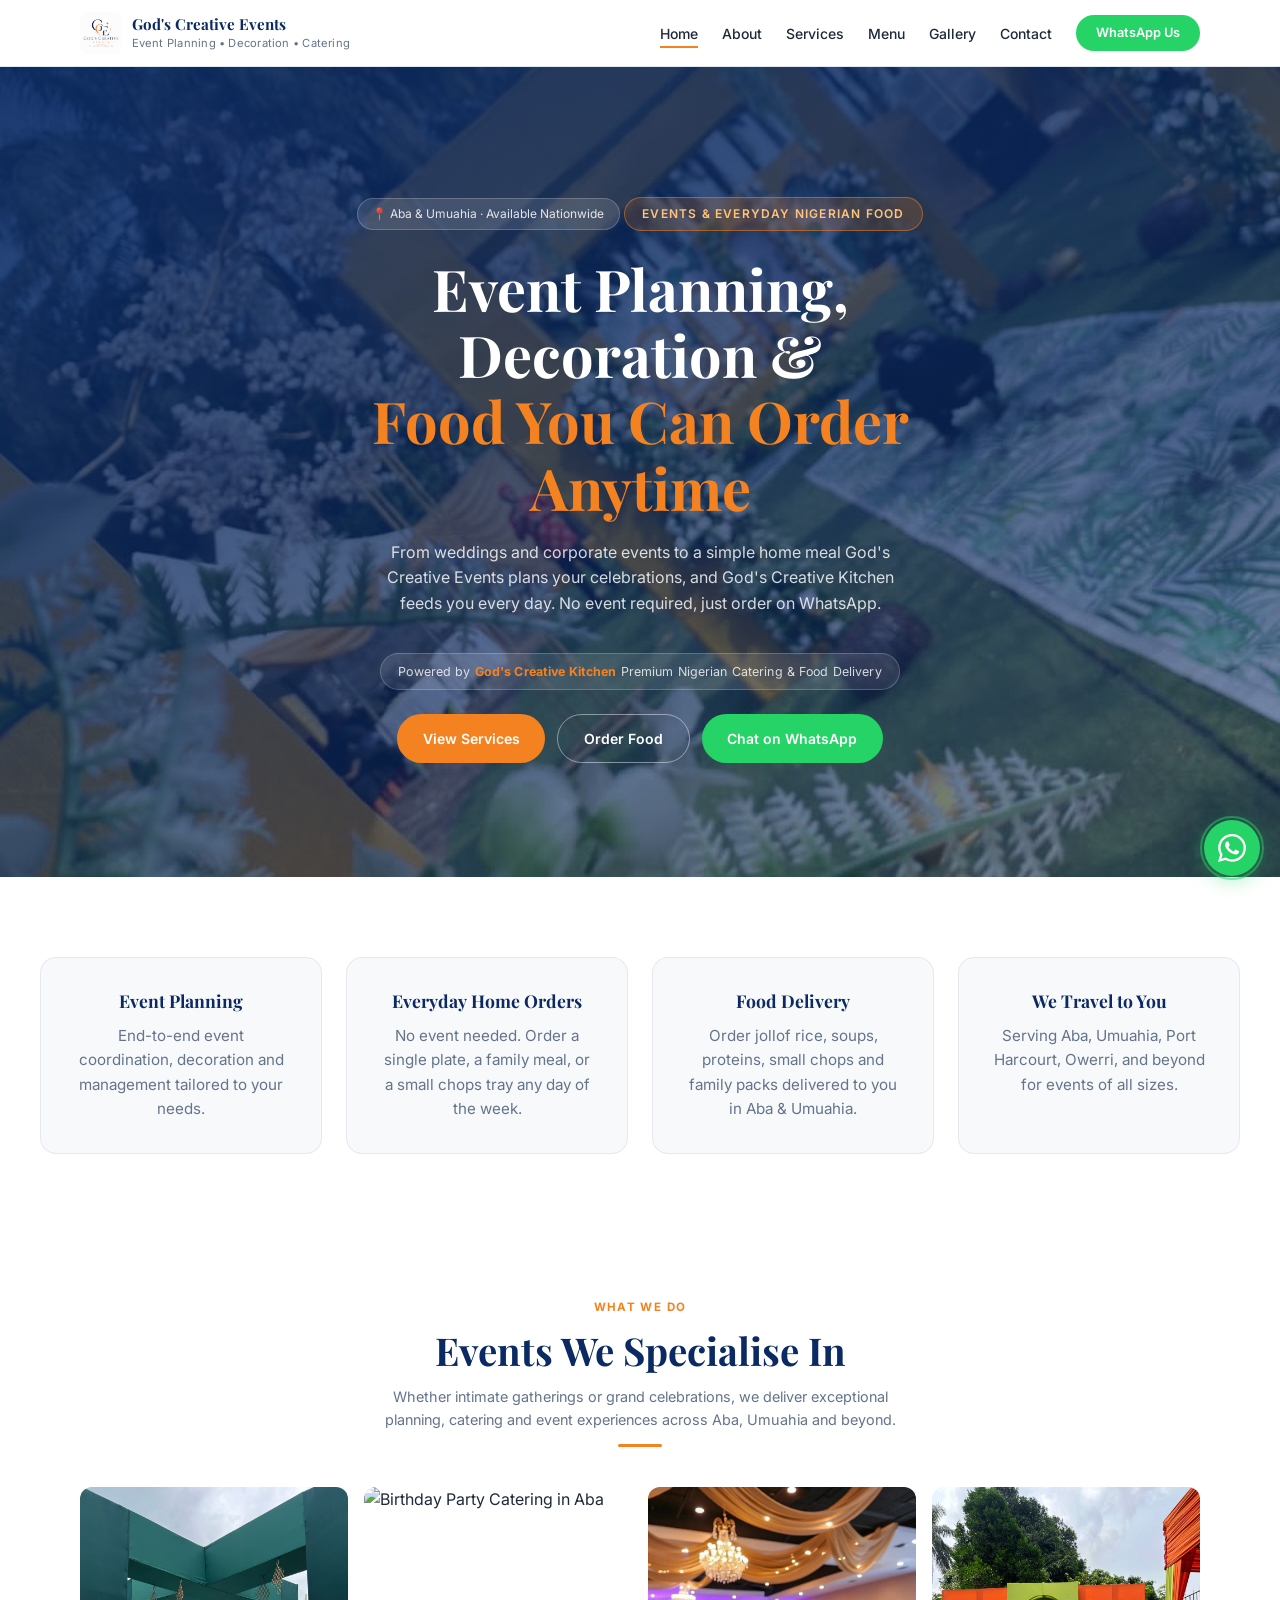
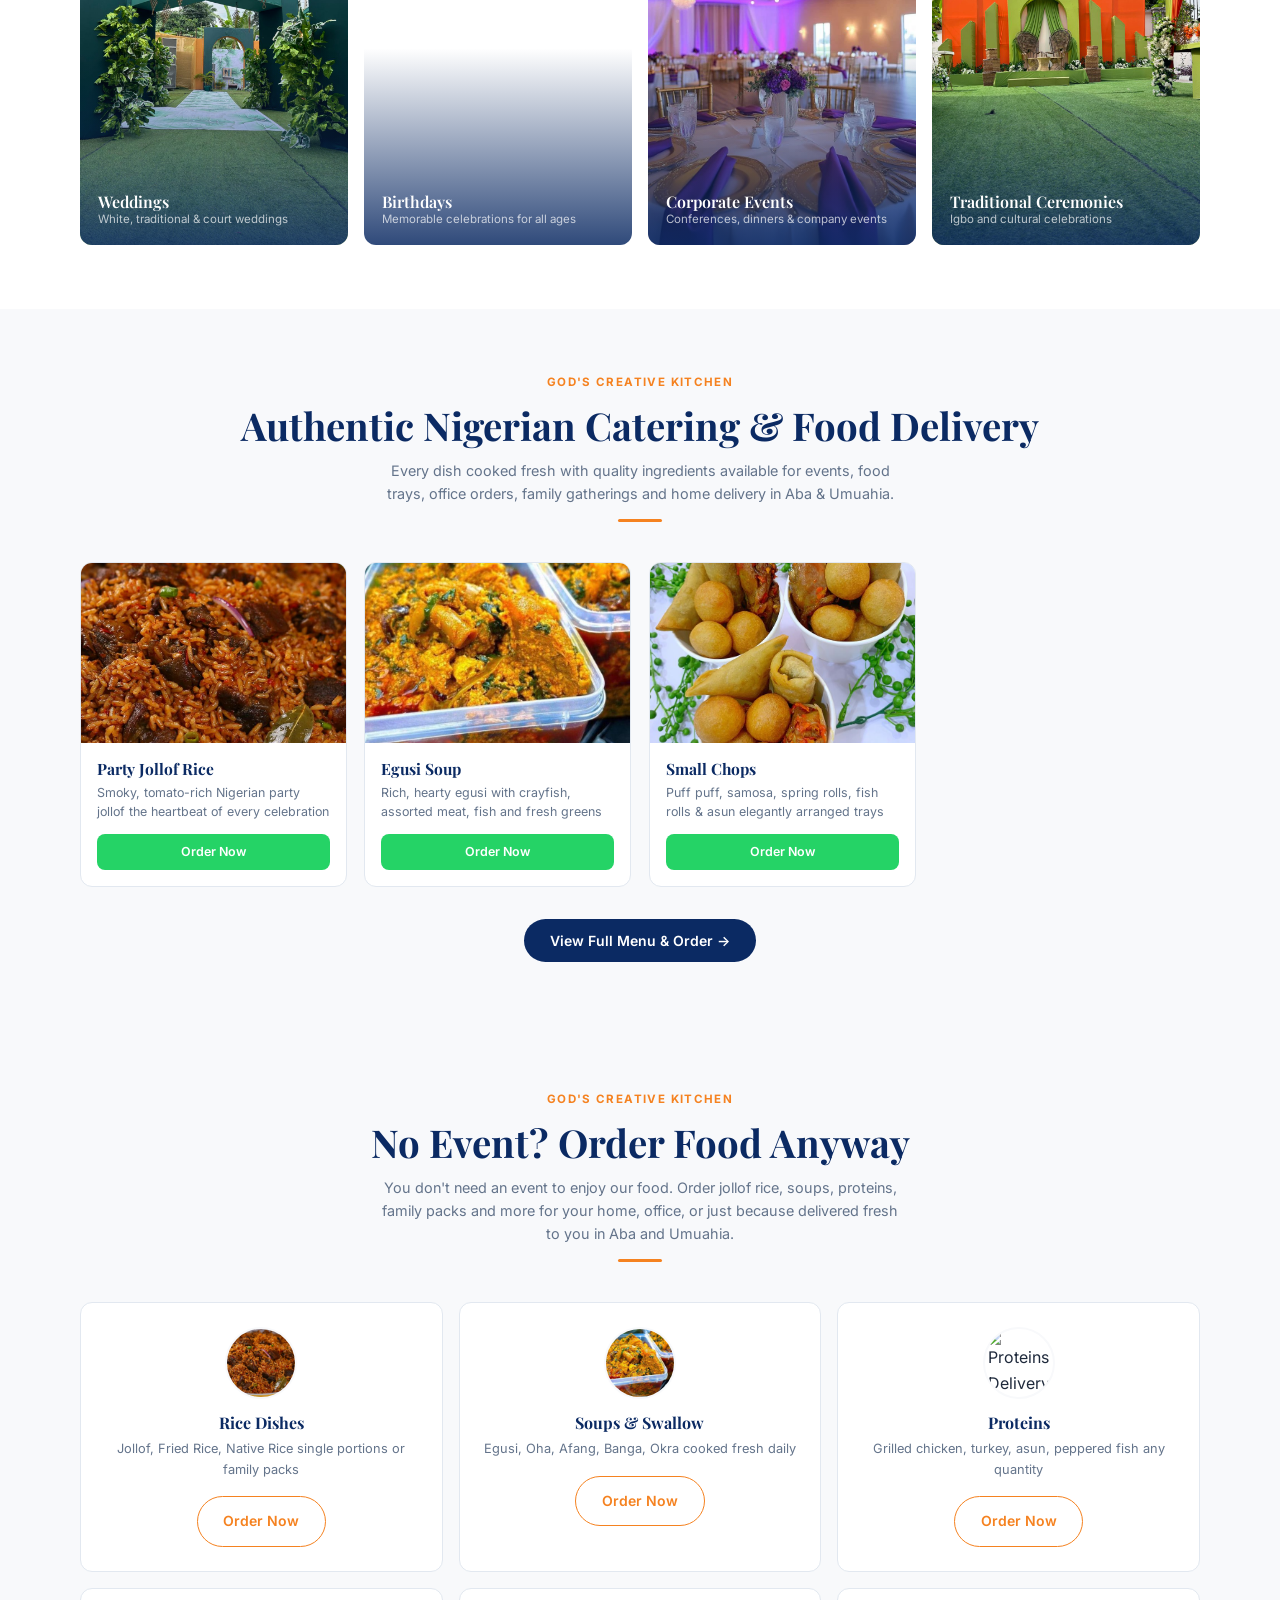
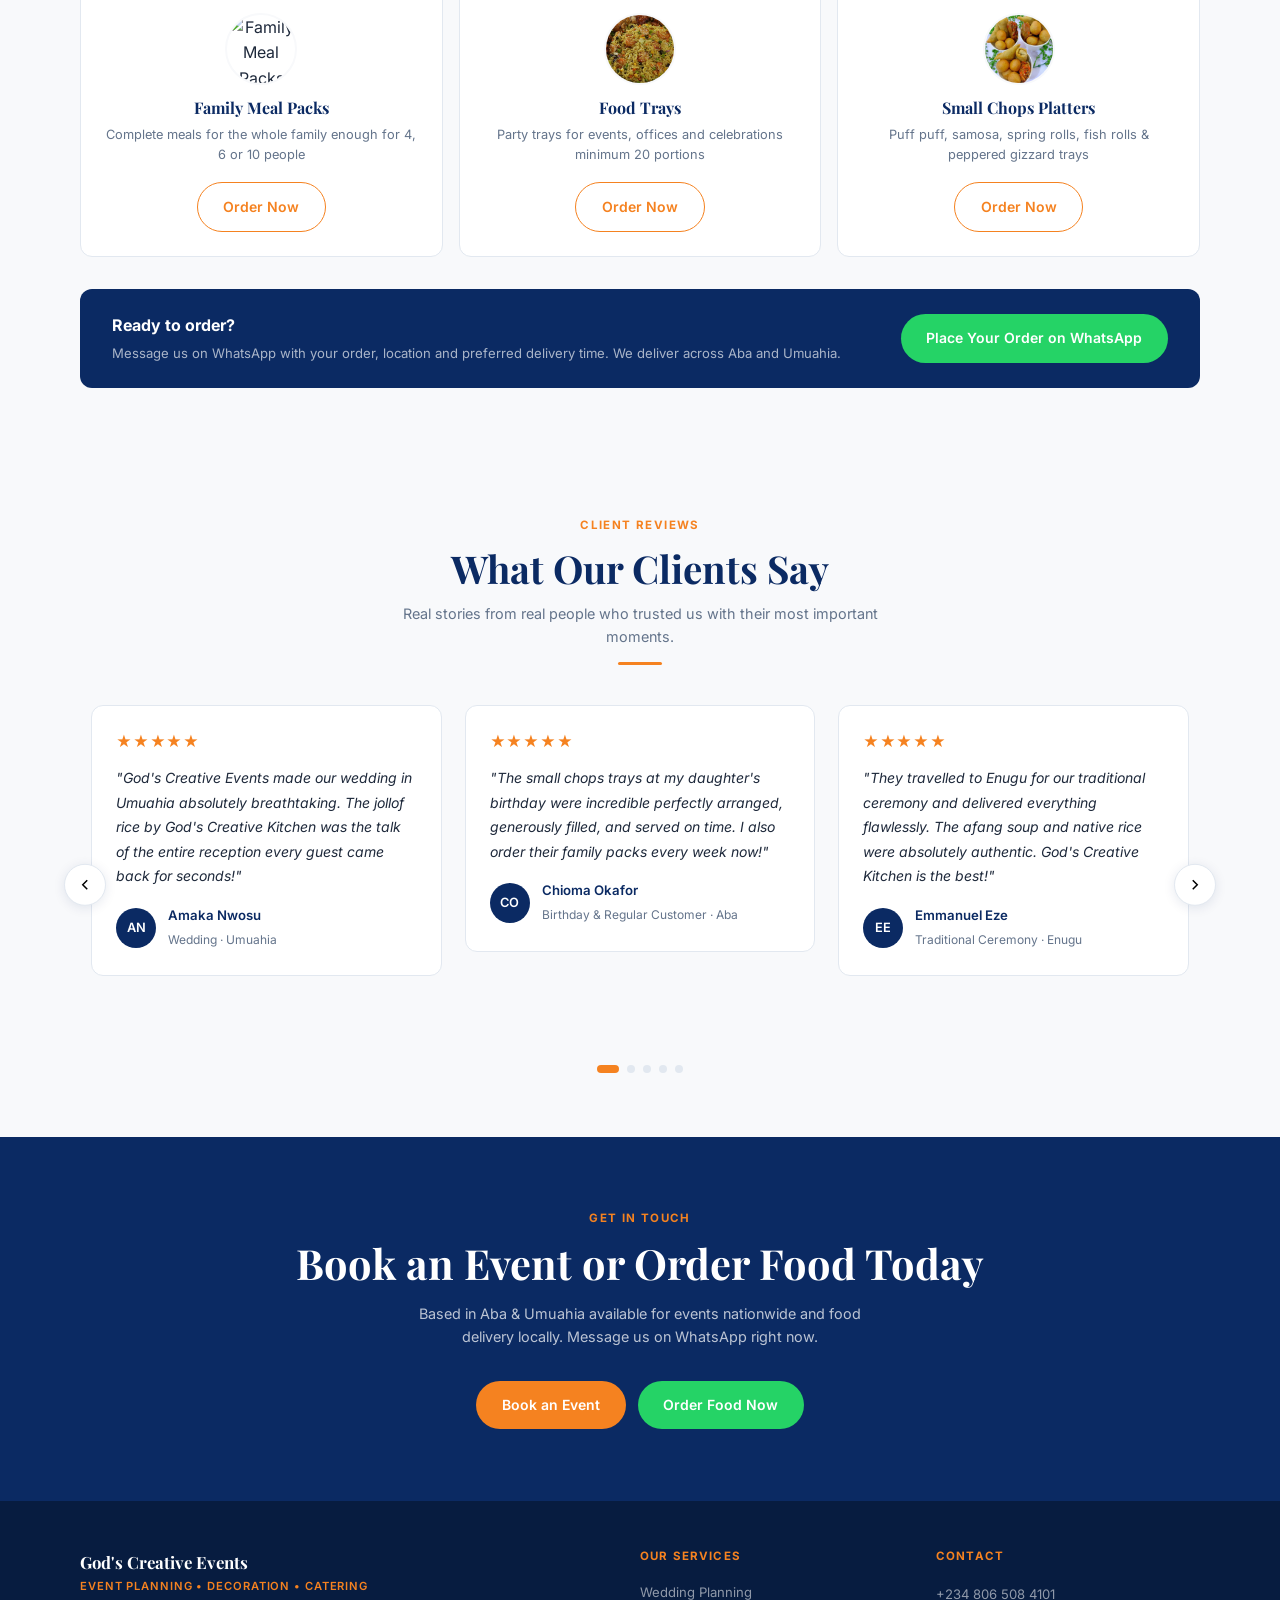
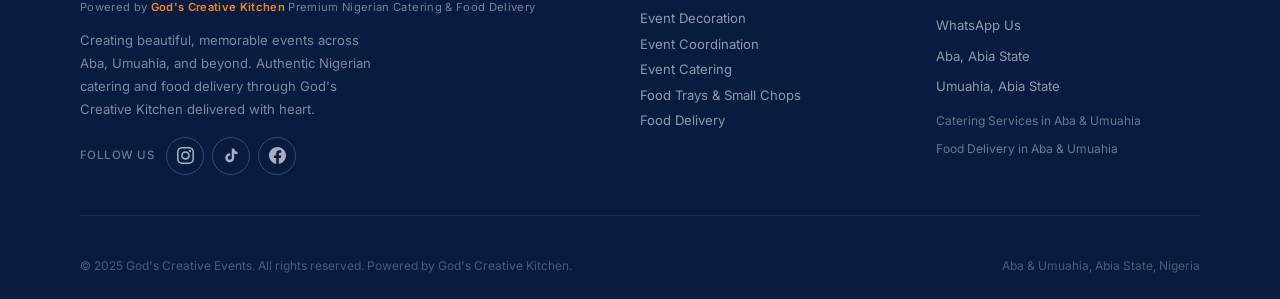
==== index.html @ 446b8188 "update site" ====
<!DOCTYPE html>
<html lang="en">
<head>
<meta charset="UTF-8">
<meta name="viewport" content="width=device-width, initial-scale=1.0">
<title>God's Creative Events – Event Planning, Decoration & Catering in Aba & Umuahia | God's Creative Kitchen</title>
<meta name="description" content="God's Creative Events offers premium event planning, decoration, coordination and catering in Aba and Umuahia. Food delivery, food trays, small chops, corporate catering and Nigerian cuisine powered by God's Creative Kitchen.">
<meta name="keywords" content="Catering Services in Aba, Catering Services in Umuahia, Food Delivery in Aba, Food Delivery in Umuahia, Event Catering, Nigerian Catering, Wedding Catering, Corporate Catering, Food Trays, Small Chops, Online Food Delivery, Event Planning Aba, Event Decoration Umuahia, Cocktail Bar Aba, Cocktail Catering Nigeria">
<link href="https://fonts.googleapis.com/css2?family=Playfair+Display:ital,wght@0,400;0,600;0,700;1,400&family=Inter:wght@300;400;500;600&display=swap" rel="stylesheet">
<link rel="icon" type="image/png" href="images/logo.png">
<link rel="apple-touch-icon" href="images/logo.png">
<link rel="stylesheet" href="style.css">
<link rel="stylesheet" href="style-additions.css">
</head>
<body>

<!-- ====================== NAVBAR ====================== -->
<nav class="nav">
  <div class="nav-inner">
    <div class="nav-logo" onclick="showPage('home')">
      <div class="nav-logo-img">
        <img src="images/logo.png" alt="God's Creative Events Logo">
      </div>
      <div class="nav-logo-text">
        <strong>God's Creative Events</strong>
        <span>Event Planning &bull; Decoration &bull; Catering</span>
      </div>
    </div>
    <div class="nav-links">
      <button onclick="showPage('home')" class="active">Home</button>
      <button onclick="showPage('about')">About</button>
      <button onclick="showPage('services')">Services</button>
      <button onclick="showPage('menu')">Menu</button>
      <button onclick="showPage('gallery')">Gallery</button>
      <button onclick="showPage('contact')">Contact</button>
      <a href="https://wa.me/2348065084101?text=Hello%2C%20I%20would%20like%20to%20enquire%20about%20your%20services." class="btn btn-wa l-wa" target="_blank">WhatsApp Us</a>
    </div>
    <button class="nav-hamburger" onclick="toggleMenu()" aria-label="Menu">
      <svg viewBox="0 0 24 24"><line x1="3" y1="6" x2="21" y2="6"/><line x1="3" y1="12" x2="21" y2="12"/><line x1="3" y1="18" x2="21" y2="18"/></svg>
    </button>
  </div>
</nav>
<div class="nav-mobile" id="mobileNav">
  <button onclick="showPage('home');closeMenu()">Home</button>
  <button onclick="showPage('about');closeMenu()">About Us</button>
  <button onclick="showPage('services');closeMenu()">Services</button>
  <button onclick="showPage('menu');closeMenu()">Menu</button>
  <button onclick="showPage('gallery');closeMenu()">Gallery</button>
  <button onclick="showPage('contact');closeMenu()">Contact</button>
  <a href="https://wa.me/2348065084101?text=Hello%2C%20I%20would%20like%20to%20enquire%20about%20your%20services." class="btn m-wa" target="_blank" onclick="closeMenu()">Chat on WhatsApp</a>
</div>

<!-- ====================== HOME PAGE ====================== -->
<div class="page active" id="page-home">

  <!-- HERO -->
  <section class="hero">
    <div class="hero-bg"></div>
    <div class="hero-overlay"></div>
    <div class="hero-content">
      <div class="location-badge">📍 Aba &amp; Umuahia · Available Nationwide</div>
      <div class="hero-badge">Events &amp; Everyday Nigerian Food</div>
      <h1>Event Planning, Decoration &amp;<br><em>Food You Can Order Anytime</em></h1>
      <p>From weddings and corporate events to a simple home meal  God's Creative Events plans your celebrations, and God's Creative Kitchen feeds you every day. No event required, just order on WhatsApp.</p>
      <div class="powered-badge">Powered by <strong>God's Creative Kitchen</strong>  Premium Nigerian Catering &amp; Food Delivery</div>
      <div class="hero-btns">
        <button class="btn btn-primary" onclick="showPage('services')">View Services</button>
        <button class="btn btn-outline-white" onclick="showPage('menu')">Order Food</button>
        <a href="https://wa.me/2348065084101?text=Hello%2C%20I%27d%20like%20to%20discuss%20an%20upcoming%20event." class="btn btn-wa" target="_blank">Chat on WhatsApp</a>
      </div>
    </div>
  </section>

  <!-- TRUST BAR -->
  <section class="trust">
    <div class="trust-inner">
      <div class="trust-item">
        <h3>Event Planning</h3>
        <p>End-to-end event coordination, decoration and management tailored to your needs.</p>
      </div>
      <div class="trust-item">
        <h3>Everyday Home Orders</h3>
        <p>No event needed. Order a single plate, a family meal, or a small chops tray any day of the week.</p>
      </div>
      <div class="trust-item">
        <h3>Food Delivery</h3>
        <p>Order jollof rice, soups, proteins, small chops and family packs delivered to you in Aba &amp; Umuahia.</p>
      </div>
      <div class="trust-item">
        <h3>We Travel to You</h3>
        <p>Serving Aba, Umuahia, Port Harcourt, Owerri, and beyond for events of all sizes.</p>
      </div>
    </div>
  </section>

  <!-- EVENTS WE DO -->
  <section class="section">
    <div class="section-inner">
      <div class="section-header">
        <span class="eyebrow">What We Do</span>
        <h2>Events We Specialise In</h2>
        <p>Whether intimate gatherings or grand celebrations, we deliver exceptional planning, catering and event experiences across Aba, Umuahia and beyond.</p>
        <div class="ornament"></div>
      </div>
      <div class="events-grid">
        <div class="event-card">
          <div class="ev-img"><img src="images/events/wedding.jpg" alt="Wedding Catering and Planning in Aba Umuahia" loading="lazy"></div>
          <div class="ev-overlay"><div class="ev-label">Weddings<span class="ev-sub">White, traditional &amp; court weddings</span></div></div>
        </div>
        <div class="event-card">
          <div class="ev-img"><img src="images/events/birthday.jpg" alt="Birthday Party Catering in Aba" loading="lazy"></div>
          <div class="ev-overlay"><div class="ev-label">Birthdays<span class="ev-sub">Memorable celebrations for all ages</span></div></div>
        </div>
        <div class="event-card">
          <div class="ev-img"><img src="images/events/corporate.jpg" alt="Corporate Catering in Umuahia" loading="lazy"></div>
          <div class="ev-overlay"><div class="ev-label">Corporate Events<span class="ev-sub">Conferences, dinners &amp; company events</span></div></div>
        </div>
        <div class="event-card">
          <div class="ev-img"><img src="images/events/traditional.jpg" alt="Traditional Ceremony Catering Igbo" loading="lazy"></div>
          <div class="ev-overlay"><div class="ev-label">Traditional Ceremonies<span class="ev-sub">Igbo and cultural celebrations</span></div></div>
        </div>
      </div>
    </div>
  </section>

  <!-- FOOD PREVIEW -->
  <section class="section section-alt">
    <div class="section-inner">
      <div class="section-header">
        <span class="eyebrow">God's Creative Kitchen</span>
        <h2>Authentic Nigerian Catering &amp; Food Delivery</h2>
        <p>Every dish cooked fresh with quality ingredients  available for events, food trays, office orders, family gatherings and home delivery in Aba &amp; Umuahia.</p>
        <div class="ornament"></div>
      </div>
      <div class="food-grid">
        <div class="food-card">
          <div class="food-img"><img src="images/menu/jollof-rice.jpg" alt="Jollof Rice Delivery Aba Umuahia"></div>
          <div class="food-body">
            <h4>Party Jollof Rice</h4>
            <p>Smoky, tomato-rich Nigerian party jollof  the heartbeat of every celebration</p>
            <a href="https://wa.me/2348065084101?text=Hello%2C%20I%20would%20like%20to%20order%20Jollof%20Rice." class="btn btn-wa" target="_blank">Order Now</a>
          </div>
        </div>
        <div class="food-card">
          <div class="food-img"><img src="images/menu/egusi-soup.jpg" alt="Egusi Soup Nigerian Catering"></div>
          <div class="food-body">
            <h4>Egusi Soup</h4>
            <p>Rich, hearty egusi with crayfish, assorted meat, fish and fresh greens</p>
            <a href="https://wa.me/2348065084101?text=Hello%2C%20I%20would%20like%20to%20order%20Egusi%20Soup." class="btn btn-wa" target="_blank">Order Now</a>
          </div>
        </div>
        <div class="food-card">
          <div class="food-img"><img src="images/menu/small-chops.jpg" alt="Small Chops Delivery Aba"></div>
          <div class="food-body">
            <h4>Small Chops</h4>
            <p>Puff puff, samosa, spring rolls, fish rolls &amp; asun  elegantly arranged trays</p>
            <a href="https://wa.me/2348065084101?text=Hello%2C%20I%20would%20like%20to%20order%20Small%20Chops." class="btn btn-wa" target="_blank">Order Now</a>
          </div>
        </div>
      </div>
      <div class="text-center mt-2">
        <button class="btn btn-navy" onclick="showPage('menu')">View Full Menu &amp; Order →</button>
      </div>
    </div>
  </section>

  <!-- ORDER FOR DELIVERY SECTION -->
  <section class="section section-alt">
    <div class="section-inner">
      <div class="section-header">
        <span class="eyebrow">God's Creative Kitchen</span>
        <h2>No Event? Order Food Anyway</h2>
        <p>You don't need an event to enjoy our food. Order jollof rice, soups, proteins, family packs and more for your home, office, or just because  delivered fresh to you in Aba and Umuahia.</p>
        <div class="ornament"></div>
      </div>
      <div class="delivery-grid">
        <div class="delivery-card">
          <div class="delivery-img"><img src="images/menu/jollof-rice.jpg" alt="Rice Dishes Delivery"></div>
          <h4>Rice Dishes</h4>
          <p>Jollof, Fried Rice, Native Rice  single portions or family packs</p>
          <a href="https://wa.me/2348065084101?text=Hello%2C%20I%20would%20like%20to%20order%20Rice%20for%20delivery." class="btn btn-orange-outline" target="_blank">Order Now</a>
        </div>
        <div class="delivery-card">
          <div class="delivery-img"><img src="images/menu/egusi-soup.jpg" alt="Soups and Swallow Delivery"></div>
          <h4>Soups &amp; Swallow</h4>
          <p>Egusi, Oha, Afang, Banga, Okra  cooked fresh daily</p>
          <a href="https://wa.me/2348065084101?text=Hello%2C%20I%20would%20like%20to%20order%20Soup%20for%20delivery." class="btn btn-orange-outline" target="_blank">Order Now</a>
        </div>
        <div class="delivery-card">
          <div class="delivery-img"><img src="images/menu/chicken.jpg" alt="Proteins Delivery"></div>
          <h4>Proteins</h4>
          <p>Grilled chicken, turkey, asun, peppered fish  any quantity</p>
          <a href="https://wa.me/2348065084101?text=Hello%2C%20I%20would%20like%20to%20order%20Proteins%20for%20delivery." class="btn btn-orange-outline" target="_blank">Order Now</a>
        </div>
        <div class="delivery-card">
          <div class="delivery-img"><img src="images/menu/white-rice-stew.jpg" alt="Family Meal Packs Delivery"></div>
          <h4>Family Meal Packs</h4>
          <p>Complete meals for the whole family  enough for 4, 6 or 10 people</p>
          <a href="https://wa.me/2348065084101?text=Hello%2C%20I%20would%20like%20to%20order%20a%20Family%20Meal%20Pack." class="btn btn-orange-outline" target="_blank">Order Now</a>
        </div>
        <div class="delivery-card">
          <div class="delivery-img"><img src="images/menu/fried-rice.jpg" alt="Food Trays Delivery"></div>
          <h4>Food Trays</h4>
          <p>Party trays for events, offices and celebrations  minimum 20 portions</p>
          <a href="https://wa.me/2348065084101?text=Hello%2C%20I%20would%20like%20to%20order%20Food%20Trays." class="btn btn-orange-outline" target="_blank">Order Now</a>
        </div>
        <div class="delivery-card">
          <div class="delivery-img"><img src="images/menu/small-chops.jpg" alt="Small Chops Platters Delivery"></div>
          <h4>Small Chops Platters</h4>
          <p>Puff puff, samosa, spring rolls, fish rolls &amp; peppered gizzard trays</p>
          <a href="https://wa.me/2348065084101?text=Hello%2C%20I%20would%20like%20to%20order%20Small%20Chops." class="btn btn-orange-outline" target="_blank">Order Now</a>
        </div>
      </div>
      <div class="delivery-cta-box">
        <div>
          <strong>Ready to order?</strong>
          <p>Message us on WhatsApp with your order, location and preferred delivery time. We deliver across Aba and Umuahia.</p>
        </div>
        <a href="https://wa.me/2348065084101?text=Hello%20God%27s%20Creative%20Kitchen%21%20I%20would%20like%20to%20place%20a%20food%20order." class="btn btn-wa" target="_blank">Place Your Order on WhatsApp</a>
      </div>
    </div>
  </section>

  <!-- TESTIMONIALS CAROUSEL (HOME) -->
  <section class="section section-alt">
    <div class="section-inner">
      <div class="section-header">
        <span class="eyebrow">Client Reviews</span>
        <h2>What Our Clients Say</h2>
        <p>Real stories from real people who trusted us with their most important moments.</p>
        <div class="ornament"></div>
      </div>

      <div class="reviews-carousel-outer">
        <button class="carousel-btn carousel-prev" onclick="carouselMove(-1)" aria-label="Previous review">
          <svg viewBox="0 0 24 24"><polyline points="15 18 9 12 15 6"/></svg>
        </button>
        <button class="carousel-btn carousel-next" onclick="carouselMove(1)" aria-label="Next review">
          <svg viewBox="0 0 24 24"><polyline points="9 18 15 12 9 6"/></svg>
        </button>
        <div class="reviews-carousel-wrapper">
          <div class="reviews-track" id="reviewsTrack">

            <div class="review-slide">
              <div class="testi-card">
                <div class="testi-stars">★★★★★</div>
                <blockquote>"God's Creative Events made our wedding in Umuahia absolutely breathtaking. The jollof rice by God's Creative Kitchen was the talk of the entire reception  every guest came back for seconds!"</blockquote>
                <div class="testi-author">
                  <div class="testi-avatar">AN</div>
                  <div class="testi-info"><strong>Amaka Nwosu</strong><span>Wedding · Umuahia</span></div>
                </div>
              </div>
            </div>

            <div class="review-slide">
              <div class="testi-card">
                <div class="testi-stars">★★★★★</div>
                <blockquote>"The small chops trays at my daughter's birthday were incredible  perfectly arranged, generously filled, and served on time. I also order their family packs every week now!"</blockquote>
                <div class="testi-author">
                  <div class="testi-avatar">CO</div>
                  <div class="testi-info"><strong>Chioma Okafor</strong><span>Birthday &amp; Regular Customer · Aba</span></div>
                </div>
              </div>
            </div>

            <div class="review-slide">
              <div class="testi-card">
                <div class="testi-stars">★★★★★</div>
                <blockquote>"They travelled to Enugu for our traditional ceremony and delivered everything flawlessly. The afang soup and native rice were absolutely authentic. God's Creative Kitchen is the best!"</blockquote>
                <div class="testi-author">
                  <div class="testi-avatar">EE</div>
                  <div class="testi-info"><strong>Emmanuel Eze</strong><span>Traditional Ceremony · Enugu</span></div>
                </div>
              </div>
            </div>

            <div class="review-slide">
              <div class="testi-card">
                <div class="testi-stars">★★★★★</div>
                <blockquote>"We hired them for our company's annual dinner in Aba and everything was seamless. The food catering was professional from start to finish and every guest was thoroughly impressed with the service."</blockquote>
                <div class="testi-author">
                  <div class="testi-avatar">OA</div>
                  <div class="testi-info"><strong>Obiageli Ananwu</strong><span>Corporate Event · Aba</span></div>
                </div>
              </div>
            </div>

            <div class="review-slide">
              <div class="testi-card">
                <div class="testi-stars">★★★★★</div>
                <blockquote>"I've been ordering family meal packs from God's Creative Kitchen every Friday for over six months. The egusi soup and fried rice are consistently delicious  just like home cooking. Delivery is always prompt too!"</blockquote>
                <div class="testi-author">
                  <div class="testi-avatar">NK</div>
                  <div class="testi-info"><strong>Nkechi Kalu</strong><span>Regular Customer · Umuahia</span></div>
                </div>
              </div>
            </div>

            <div class="review-slide">
              <div class="testi-card">
                <div class="testi-stars">★★★★★</div>
                <blockquote>"The decoration for my son's naming ceremony was beyond what I imagined. Every detail was carefully thought through  the colour scheme, the centrepieces, the welcome area. Our guests were genuinely impressed!"</blockquote>
                <div class="testi-author">
                  <div class="testi-avatar">FM</div>
                  <div class="testi-info"><strong>Funmi Madueke</strong><span>Naming Ceremony · Aba</span></div>
                </div>
              </div>
            </div>

            <div class="review-slide">
              <div class="testi-card">
                <div class="testi-stars">★★★★★</div>
                <blockquote>"Booked them for our office conference lunch in Umuahia and everyone loved the food. The service was professional, quantities were generous, and they cleaned up beautifully after. Will definitely use again!"</blockquote>
                <div class="testi-author">
                  <div class="testi-avatar">CI</div>
                  <div class="testi-info"><strong>Chukwuemeka Iroha</strong><span>Corporate Lunch · Umuahia</span></div>
                </div>
              </div>
            </div>

          </div><!-- /reviews-track -->
        </div>
        <div class="carousel-dots" id="carouselDots"></div>
      </div>

    </div>
  </section>

  <!-- HOME CTA -->
  <section class="cta-section">
    <span class="eyebrow">Get In Touch</span>
    <h2>Book an Event or Order Food Today</h2>
    <p>Based in Aba &amp; Umuahia  available for events nationwide and food delivery locally. Message us on WhatsApp right now.</p>
    <div style="display:flex;flex-wrap:wrap;gap:.75rem;justify-content:center">
      <a href="https://wa.me/2348065084101?text=Hello%2C%20I%20would%20like%20to%20plan%20an%20event." class="btn btn-primary" target="_blank">Book an Event</a>
      <a href="https://wa.me/2348065084101?text=Hello%20God%27s%20Creative%20Kitchen%21%20I%20would%20like%20to%20order%20food." class="btn btn-wa" target="_blank">Order Food Now</a>
    </div>
  </section>

</div><!-- /page-home -->

<!-- ====================== ABOUT PAGE ====================== -->
<div class="page" id="page-about">
  <div class="page-hero">
    <span class="eyebrow" style="color:var(--orange)">Our Story</span>
    <h1>About God's Creative Events</h1>
    <p>Passionate event planners, decorators and caterers from the heart of  Nigeria  dedicated to turning your vision into beautiful reality.</p>
    <div class="ornament"></div>
  </div>
  <section class="section section-alt">
    <div class="section-inner">
      <div class="stat-grid">
        <div class="stat-box"><strong>500+</strong><span>Events Delivered</span></div>
        <div class="stat-box"><strong>8+</strong><span>Years Experience</span></div>
        <div class="stat-box"><strong>2</strong><span>Branches (Aba &amp; Umuahia)</span></div>
        <div class="stat-box"><strong>100%</strong><span>Client Satisfaction</span></div>
      </div>
    </div>
  </section>
  <section class="section">
    <div class="section-inner">
      <div class="section-header">
        <span class="eyebrow">Who We Are</span>
        <h2>Our Story</h2>
        <div class="ornament"></div>
      </div>
      <p style="color:var(--text-muted);font-size:.925rem;line-height:1.9;max-width:680px;margin:0 auto 2rem;text-align:center">God's Creative Events was born from a deep passion for creating beautiful, meaningful experiences rooted in Nigerian culture.
         Based across Aba and Umuahia in Abia State, we have grown into one of Southeast Nigeria's most trusted event planning, decoration and catering companies. We have had the honour of serving weddings, traditional Igbo ceremonies, corporate functions, and birthday celebrations  bringing the same dedication, creativity, and warmth to every single event. And when our clients need us further afield, we travel  because no event is too far when excellence is the standard.</p>
      <div class="mv-grid">
        <div class="mv-card mission">
          <h3>Our Mission</h3>
          <p>To deliver exceptional event planning, decoration and catering rooted in authentic Nigerian culture  combining professional excellence with warm, personal service that makes every event uniquely memorable for our clients and their guests.</p>
        </div>
        <div class="mv-card vision">
          <h3>Our Vision</h3>
          <p>To be the most trusted event planning and catering company in  Nigeria  known for authenticity, creativity, reliability, and the ability to bring any vision to life with elegance and grace.</p>
        </div>
      </div>
    </div>
  </section>

  <!-- GOD'S CREATIVE KITCHEN DIVISION SECTION -->
  <section class="section section-alt">
    <div class="section-inner">
      <div class="section-header">
        <span class="eyebrow">Our Food Division</span>
        <h2>God's Creative Kitchen</h2>
        <p>Our official catering, food service and delivery division  feeding everyday homes and powering events across Aba and Umuahia.</p>
        <div class="ornament"></div>
      </div>
      <div class="kitchen-intro">
        <p>God's Creative Kitchen is the catering and food delivery arm of God's Creative Events. While our events team handles planning, decoration and coordination, God's Creative Kitchen focuses entirely on delivering exceptional Nigerian food  whether you're feeding 500 guests at a wedding or ordering a family meal pack for dinner tonight.</p>
      </div>
      <div class="why-grid" style="margin-top:1.75rem">
        <div class="why-card"><div class="why-num">1</div><div><h4>Event Catering</h4><p>Full catering services for weddings, birthdays, corporate events and traditional ceremonies in Aba, Umuahia and beyond.</p></div></div>
        <div class="why-card"><div class="why-num">2</div><div><h4>Food Trays &amp; Party Packs</h4><p>Beautifully packaged food trays for events of any size  rice, soups, proteins and small chops.</p></div></div>
        <div class="why-card"><div class="why-num">3</div><div><h4>Corporate Catering</h4><p>Office lunches, conference catering, executive buffets and corporate dinner services across Aba and Umuahia.</p></div></div>
        <div class="why-card"><div class="why-num">4</div><div><h4>Small Chops</h4><p>Puff puff, samosa, spring rolls, fish rolls and peppered gizzard  elegantly plattered for any occasion.</p></div></div>
        <div class="why-card"><div class="why-num">5</div><div><h4>Family Meal Packages</h4><p>Complete meals for families  portions for 4, 6 or 10 people, freshly cooked and ready to enjoy.</p></div></div>
        <div class="why-card"><div class="why-num">6</div><div><h4>Online Food Delivery</h4><p>Order jollof rice, soups, proteins and more via WhatsApp and receive delivery right to your door in Aba and Umuahia.</p></div></div>
      </div>
      <div class="text-center mt-2">
        <a href="https://wa.me/2348065084101?text=Hello%20God%27s%20Creative%20Kitchen%21%20I%20would%20like%20to%20place%20a%20food%20order." class="btn btn-wa" target="_blank">Order from God's Creative Kitchen</a>
      </div>
    </div>
  </section>

  <section class="section">
    <div class="section-inner">
      <div class="section-header">
        <span class="eyebrow">Why Choose Us</span>
        <h2>What Makes Us Different</h2>
        <div class="ornament"></div>
      </div>
      <div class="why-grid">
        <div class="why-card"><div class="why-num">1</div><div><h4>We Listen First</h4><p>Every event and every order starts with understanding exactly what you need.</p></div></div>
        <div class="why-card"><div class="why-num">2</div><div><h4>Authentic Nigerian Cuisine</h4><p>We cook the real thing  fresh ingredients, authentic recipes, right quantity every time.</p></div></div>
        <div class="why-card"><div class="why-num">3</div><div><h4>We Travel to You</h4><p>Based in Aba and Umuahia, serving events across Southeast Nigeria and beyond.</p></div></div>
        <div class="why-card"><div class="why-num">4</div><div><h4>Creative Decoration</h4><p>Our styling team transforms any venue into a stunning visual experience with bespoke décor.</p></div></div>
        <div class="why-card"><div class="why-num">5</div><div><h4>Always On Time</h4><p>Setup, food service, and cleanup always happen exactly when promised.</p></div></div>
        <div class="why-card"><div class="why-num">6</div><div><h4>Transparent Pricing</h4><p>No hidden charges. All costs discussed and agreed before we begin — no surprises.</p></div></div>
      </div>
    </div>
  </section>
  <section class="cta-section">
    <span class="eyebrow">Let's Connect</span>
    <h2>Ready to Plan or Order?</h2>
    <p>Reach out today on WhatsApp — whether you're planning an event or ordering food, we're ready to help.</p>
    <div style="display:flex;flex-wrap:wrap;gap:.75rem;justify-content:center">
      <a href="https://wa.me/2348065084101?text=Hello%2C%20I%27d%20like%20to%20plan%20an%20event." class="btn btn-primary" target="_blank">Book an Event</a>
      <a href="https://wa.me/2348065084101?text=Hello%20God%27s%20Creative%20Kitchen%21%20I%20want%20to%20order%20food." class="btn btn-wa" target="_blank">Order Food Now</a>
    </div>
  </section>
</div>

<!-- ====================== SERVICES PAGE ====================== -->
<div class="page" id="page-services">
  <div class="page-hero">
    <span class="eyebrow" style="color:var(--orange)">What We Offer</span>
    <h1>Our Services</h1>
    <p>Premium event planning &amp; decoration by God's Creative Events. Authentic Nigerian catering &amp; food delivery by God's Creative Kitchen.</p>
    <div class="ornament"></div>
  </div>

  <section class="section">
    <div class="section-inner">

      <!-- GOD'S CREATIVE EVENTS DIVISION -->
      <div class="division-header">
        <div class="division-label events-label">God's Creative Events</div>
        <h2>Event Planning &amp; Decoration</h2>
        <p>Professional planning, styling and coordination for every type of event in Aba, Umuahia and across Nigeria.</p>
      </div>
      <div class="svc-page-grid" style="margin-bottom:3rem">

        <div class="svc-page-card">
          <div class="svc-page-img"><img src="images/events/wedding.jpg" alt="Wedding Planning and Catering Aba Umuahia"></div>
          <div class="svc-page-top"><h3>Wedding Planning</h3><p>Full wedding management  from venue sourcing to final goodbye</p></div>
          <div class="svc-page-body">
            <ul class="feat-list">
              <li>Venue sourcing &amp; coordination</li>
              <li>Ceremony &amp; reception planning</li>
              <li>Bridal table &amp; hall décor</li>
              <li>Guest logistics &amp; coordination</li>
              <li>Full wedding catering by God's Creative Kitchen</li>
              <li>Wedding cake sourcing</li>
            </ul>
            <a href="https://wa.me/2348065084101?text=Hello%2C%20I%27d%20like%20to%20enquire%20about%20wedding%20planning." class="btn btn-wa" target="_blank" style="width:100%">Enquire on WhatsApp</a>
          </div>
        </div>

        <div class="svc-page-card">
          <div class="svc-page-img"><img src="images/events/birthday.jpg" alt="Birthday Party Planning and Decoration Aba"></div>
          <div class="svc-page-top"><h3>Event Decoration &amp; Styling</h3><p>Transforming venues into stunning visual experiences</p></div>
          <div class="svc-page-body">
            <ul class="feat-list">
              <li>Floral arrangements</li>
              <li>Chair, table &amp; linen styling</li>
              <li>Backdrop &amp; photo wall design</li>
              <li>Balloon sculpture &amp; art</li>
              <li>Centrepiece &amp; table design</li>
              <li>Lighting &amp; ambiance setup</li>
            </ul>
            <a href="https://wa.me/2348065084101?text=Hello%2C%20I%20need%20event%20decoration%20services." class="btn btn-wa" target="_blank" style="width:100%">Enquire on WhatsApp</a>
          </div>
        </div>

        <div class="svc-page-card">
          <div class="svc-page-img"><img src="images/events/corporate.jpg" alt="Corporate Event Coordination Umuahia"></div>
          <div class="svc-page-top"><h3>Event Coordination</h3><p>Professional day-of and full coordination for events of all sizes</p></div>
          <div class="svc-page-body">
            <ul class="feat-list">
              <li>Full event day management</li>
              <li>Vendor &amp; supplier coordination</li>
              <li>Timeline &amp; schedule management</li>
              <li>Guest reception &amp; logistics</li>
              <li>Corporate &amp; private events</li>
              <li>Traditional ceremony coordination</li>
            </ul>
            <a href="https://wa.me/2348065084101?text=Hello%2C%20I%20need%20event%20coordination%20services." class="btn btn-wa" target="_blank" style="width:100%">Enquire on WhatsApp</a>
          </div>
        </div>

      </div>

      <!-- DIVIDER -->
      <div class="division-divider"></div>

      <!-- GOD'S CREATIVE KITCHEN DIVISION -->
      <div class="division-header">
        <div class="division-label kitchen-label">God's Creative Kitchen</div>
        <h2>Catering &amp; Food Delivery</h2>
        <p>Authentic Nigerian catering for events of any size  plus everyday food delivery, food trays, corporate meals and family packs in Aba and Umuahia.</p>
      </div>
      <div class="svc-page-grid">

        <div class="svc-page-card">
          <div class="svc-page-img"><img src="images/menu/jollof-rice.jpg" alt="Nigerian Event Catering Aba Umuahia"></div>
          <div class="svc-page-top"><h3>Event Catering</h3><p>Full Nigerian catering for weddings, birthdays &amp; corporate events</p></div>
          <div class="svc-page-body">
            <ul class="feat-list">
              <li>Party Jollof Rice, Fried Rice, Native Rice</li>
              <li>Assorted Nigerian soups</li>
              <li>Grilled &amp; peppered proteins</li>
              <li>Small chops &amp; finger foods</li>
              <li>Trained serving &amp; kitchen staff</li>
              <li>Available for any guest count</li>
            </ul>
            <a href="https://wa.me/2348065084101?text=Hello%2C%20I%27d%20like%20to%20book%20catering%20for%20my%20event." class="btn btn-wa" target="_blank" style="width:100%">Book Catering</a>
          </div>
        </div>

        <div class="svc-page-card">
          <div class="svc-page-img"><img src="images/menu/small-chops.jpg" alt="Small Chops Food Trays Aba Umuahia"></div>
          <div class="svc-page-top"><h3>Food Trays &amp; Small Chops</h3><p>Beautifully packaged trays for events, offices and celebrations</p></div>
          <div class="svc-page-body">
            <ul class="feat-list">
              <li>Rice dish trays (min. 20 portions)</li>
              <li>Soup &amp; swallow trays</li>
              <li>Protein trays  chicken, turkey, fish, asun</li>
              <li>Puff puff, samosa, spring rolls, fish rolls</li>
              <li>Peppered gizzard &amp; assorted small chops</li>
              <li>Elegantly arranged &amp; labelled</li>
            </ul>
            <a href="https://wa.me/2348065084101?text=Hello%2C%20I%20would%20like%20to%20order%20Food%20Trays%20or%20Small%20Chops." class="btn btn-wa" target="_blank" style="width:100%">Order Trays</a>
          </div>
        </div>

        <div class="svc-page-card">
          <div class="svc-page-img"><img src="images/events/corporate.jpg" alt="Corporate Catering Lunch Aba Umuahia"></div>
          <div class="svc-page-top"><h3>Corporate Meals &amp; Lunches</h3><p>Office catering, executive lunches and corporate dining services</p></div>
          <div class="svc-page-body">
            <ul class="feat-list">
              <li>Daily office lunch deliveries</li>
              <li>Conference &amp; meeting catering</li>
              <li>Executive buffet service</li>
              <li>Product launch &amp; company event catering</li>
              <li>Staff &amp; crew meal packages</li>
              <li>Annual dinner &amp; award night catering</li>
            </ul>
            <a href="https://wa.me/2348065084101?text=Hello%2C%20I%20would%20like%20to%20discuss%20corporate%20meal%20services." class="btn btn-wa" target="_blank" style="width:100%">Discuss Corporate Meals</a>
          </div>
        </div>

        <div class="svc-page-card">
          <div class="svc-page-img"><img src="images/menu/Food Delivery Aba Umuahia Nigerian Food.jpg" alt="Food Delivery Aba Umuahia Nigerian Food"></div>
          <div class="svc-page-top"><h3>Food Delivery &amp; Family Packs</h3><p>Order fresh Nigerian food delivered to you in Aba &amp; Umuahia</p></div>
          <div class="svc-page-body">
            <ul class="feat-list">
              <li>Jollof Rice, Fried Rice, Soups &amp; more</li>
              <li>Family packs for 4, 6 or 10 people</li>
              <li>Single portion orders welcome</li>
              <li>Freshly cooked on order</li>
              <li>Delivery across Aba &amp; Umuahia</li>
              <li>Order via WhatsApp — fast &amp; easy</li>
            </ul>
            <a href="https://wa.me/2348065084101?text=Hello%20God%27s%20Creative%20Kitchen%21%20I%20want%20to%20order%20food%20for%20delivery." class="btn btn-wa" target="_blank" style="width:100%">Order for Delivery</a>
          </div>
        </div>

      </div>
    </div>
  </section>

  <section class="cta-section">
    <span class="eyebrow">Get Started</span>
    <h2>Plan Your Event or Order Food Today</h2>
    <p>Chat with us on WhatsApp  for event bookings, catering quotes or food delivery orders, we respond quickly.</p>
    <div style="display:flex;flex-wrap:wrap;gap:.75rem;justify-content:center">
      <a href="https://wa.me/2348065084101?text=Hello%2C%20I%20would%20like%20to%20book%20an%20event." class="btn btn-primary" target="_blank">Book an Event</a>
      <a href="https://wa.me/2348065084101?text=Hello%20God%27s%20Creative%20Kitchen%21%20I%20would%20like%20to%20order%20food." class="btn btn-wa" target="_blank">Order Food Now</a>
    </div>
  </section>
</div>

<!-- ====================== MENU PAGE ====================== -->
<div class="page" id="page-menu">
  <div class="page-hero">
    <span class="eyebrow" style="color:var(--orange)">God's Creative Kitchen</span>
    <h1>Authentic Nigerian Food Menu</h1>
    <p>Prepared fresh by God's Creative Kitchen  available for events, office orders, family gatherings, food trays and delivery across Aba &amp; Umuahia.</p>
    <div class="ornament"></div>
  </div>

  <section class="section">
    <div class="section-inner">

      <div class="tab-bar" id="menuTabBar">
        <button class="tab-btn active" onclick="switchMenuTab('rice',this)">Rice Dishes</button>
        <button class="tab-btn" onclick="switchMenuTab('soups',this)">Soups</button>
        <button class="tab-btn" onclick="switchMenuTab('proteins',this)">Proteins</button>
        <button class="tab-btn" onclick="switchMenuTab('cocktails',this)">Cocktails</button>
        <button class="tab-btn" onclick="switchMenuTab('traditional',this)">Traditional Meals</button>
        <button class="tab-btn" onclick="switchMenuTab('extras',this)">Sauces &amp; Extras</button>
      </div>

      <!-- RICE DISHES -->
      <div class="cat-section active food-grid" id="menu-rice">
        <div class="food-card">
          <div class="food-img"><img src="images/menu/white-rice-stew.jpg" alt="White Rice Plain Nigerian"></div>
          <div class="food-body"><h4>White Rice</h4><p>Soft, perfectly cooked plain white rice  a versatile base for any soup or sauce</p><a href="https://wa.me/2348065084101?text=Hello%2C%20I%20would%20like%20to%20order%20White%20Rice." class="btn btn-wa" target="_blank">Order on WhatsApp</a></div>
        </div>
        <div class="food-card">
          <div class="food-img"><img src="images/menu/fried-rice.jpg" alt="Fried Rice Nigerian Catering"></div>
          <div class="food-body"><h4>Fried Rice</h4><p>Colourful event fried rice with mixed vegetables, liver and seasoned to perfection</p><a href="https://wa.me/2348065084101?text=Hello%2C%20I%20would%20like%20to%20order%20Fried%20Rice." class="btn btn-wa" target="_blank">Order on WhatsApp</a></div>
        </div>
        <div class="food-card">
          <div class="food-img"><img src="images/menu/party-jollof-rice.jpg" alt="Jollof Rice Delivery Aba Umuahia"></div>
          <div class="food-body"><h4>Party Jollof Rice</h4><p>Smoky, tomato-rich Nigerian party jollof  cooked over firewood for that authentic flavour</p><a href="https://wa.me/2348065084101?text=Hello%2C%20I%20would%20like%20to%20order%20Jollof%20Rice." class="btn btn-wa" target="_blank">Order on WhatsApp</a></div>
        </div>
        <div class="food-card">
          <div class="food-img"><img src="images/menu/Coconut-rice.jpg" alt="Coconut Rice Nigerian"></div>
          <div class="food-body"><h4>Coconut Rice</h4><p>Fragrant rice cooked in rich coconut milk with a hint of spice  a delicious twist on the classic</p><a href="https://wa.me/2348065084101?text=Hello%2C%20I%20would%20like%20to%20order%20Coconut%20Rice." class="btn btn-wa" target="_blank">Order on WhatsApp</a></div>
        </div>
        <div class="food-card">
          <div class="food-img"><img src="images/menu/white-rice-stew.jpg" alt="White Rice and Sauce Nigerian"></div>
          <div class="food-body"><h4>White Rice &amp; Sauce</h4><p>Plain white rice served with your choice of chicken, beef, fish or egg sauce</p><a href="https://wa.me/2348065084101?text=Hello%2C%20I%20would%20like%20to%20order%20White%20Rice%20and%20Sauce." class="btn btn-wa" target="_blank">Order on WhatsApp</a></div>
        </div>
        <div class="food-card">
          <div class="food-img"><img src="images/menu/white-rice-stew.jpg" alt="White Rice Tomato Stew"></div>
          <div class="food-body"><h4>White Rice &amp; Stew</h4><p>Perfectly cooked parboiled rice with our signature rich tomato &amp; pepper stew</p><a href="https://wa.me/2348065084101?text=Hello%2C%20I%20would%20like%20to%20order%20White%20Rice%20and%20Stew." class="btn btn-wa" target="_blank">Order on WhatsApp</a></div>
        </div>
        <div class="food-card">
          <div class="food-img"><img src="images/menu/native-rice.jpg" alt="Native Rice Bonga Fish Aba"></div>
          <div class="food-body"><h4>Native Rice with Bonga Fish</h4><p>Rich, smoky ofada-style native rice cooked in palm oil with bonga fish and crayfish</p><a href="https://wa.me/2348065084101?text=Hello%2C%20I%20would%20like%20to%20order%20Native%20Rice." class="btn btn-wa" target="_blank">Order on WhatsApp</a></div>
        </div>
        <div class="food-card">
          <div class="food-img"><img src="images/menu/jollof-rice.jpg" alt="Jollof Spaghetti Nigerian"></div>
          <div class="food-body"><h4>Jollof Spaghetti</h4><p>Smoky tomato-rich spaghetti cooked the jollof way  a fun twist loved by kids and adults alike</p><a href="https://wa.me/2348065084101?text=Hello%2C%20I%20would%20like%20to%20order%20Jollof%20Spaghetti." class="btn btn-wa" target="_blank">Order on WhatsApp</a></div>
        </div>
      </div>

      <!-- SOUPS -->
      <div class="cat-section food-grid" id="menu-soups">
        <div class="food-card">
          <div class="food-img"><img src="images/menu/egusi-soup.jpg" alt="Egusi Soup Nigerian Catering Aba"></div>
          <div class="food-body"><h4>Egusi Soup</h4><p>Hearty ground melon seed soup with crayfish, stockfish, assorted meat and fresh greens</p><a href="https://wa.me/2348065084101?text=Hello%2C%20I%20would%20like%20to%20order%20Egusi%20Soup." class="btn btn-wa" target="_blank">Order on WhatsApp</a></div>
        </div>
        <div class="food-card">
          <div class="food-img"><img src="images/menu/afang-soup.jpg" alt="Afang Soup Umuahia Catering"></div>
          <div class="food-body"><h4>Afang Soup</h4><p>Efik delicacy made with fresh afang leaves, waterleaf, periwinkle and assorted seafood</p><a href="https://wa.me/2348065084101?text=Hello%2C%20I%20would%20like%20to%20order%20Afang%20Soup." class="btn btn-wa" target="_blank">Order on WhatsApp</a></div>
        </div>
        <div class="food-card">
          <div class="food-img"><img src="images/menu/oha-soup.jpg" alt="Oha Soup Igbo Traditional"></div>
          <div class="food-body"><h4>Oha Soup</h4><p>Traditional Igbo oha soup with cocoyam thickener, oha leaves, stockfish and assorted meat</p><a href="https://wa.me/2348065084101?text=Hello%2C%20I%20would%20like%20to%20order%20Oha%20Soup." class="btn btn-wa" target="_blank">Order on WhatsApp</a></div>
        </div>
        <div class="food-card">
          <div class="food-img"><img src="images/menu/banga-soup.jpg" alt="Banga Soup Palm Nut Catering"></div>
          <div class="food-body"><h4>Banga Soup</h4><p>Delta-style palm nut soup rich with spices, crayfish, and your choice of meat or seafood</p><a href="https://wa.me/2348065084101?text=Hello%2C%20I%20would%20like%20to%20order%20Banga%20Soup." class="btn btn-wa" target="_blank">Order on WhatsApp</a></div>
        </div>
        <div class="food-card">
          <div class="food-img"><img src="images/menu/seafood-okra.jpg" alt="Seafood Okra Nigerian Food Delivery"></div>
          <div class="food-body"><h4>Seafood Okra</h4><p>Luscious draw soup loaded with fresh prawns, crab, fish and assorted seafood</p><a href="https://wa.me/2348065084101?text=Hello%2C%20I%20would%20like%20to%20order%20Seafood%20Okra." class="btn btn-wa" target="_blank">Order on WhatsApp</a></div>
        </div>
        <div class="food-card">
          <div class="food-img"><img src="images/menu/white-soup.jpg" alt="White Soup Ofe Onugbu Igbo"></div>
          <div class="food-body"><h4>White Soup (Ofe Onugbu)</h4><p>Delicate, flavourful Igbo white soup with cocoyam, ukpaka and assorted proteins</p><a href="https://wa.me/2348065084101?text=Hello%2C%20I%20would%20like%20to%20order%20White%20Soup." class="btn btn-wa" target="_blank">Order on WhatsApp</a></div>
        </div>
        <div class="food-card">
          <div class="food-img"><img src="images/menu/bitterleaf-soup.jpg" alt="Bitterleaf Soup Igbo Nigerian"></div>
          <div class="food-body"><h4>Bitterleaf Soup (Ofe Onugbu)</h4><p>Classic Igbo bitterleaf soup with cocoyam thickener and assorted meat &amp; fish</p><a href="https://wa.me/2348065084101?text=Hello%2C%20I%20would%20like%20to%20order%20Bitterleaf%20Soup." class="btn btn-wa" target="_blank">Order on WhatsApp</a></div>
        </div>
        <div class="food-card">
          <div class="food-img"><img src="images/menu/okra-soup.jpg" alt="Okro Soup Nigerian"></div>
          <div class="food-body"><h4>Okro Soup</h4><p>Light, comforting okro soup with fresh vegetables  perfect for any time of day</p><a href="https://wa.me/2348065084101?text=Hello%2C%20I%20would%20like%20to%20order%20Okro%20Soup." class="btn btn-wa" target="_blank">Order on WhatsApp</a></div>
        </div>
        <div class="food-card">
          <div class="food-img"><img src="images/menu/pepper-meat.jpg" alt="Pepper Soup Nigerian Spicy"></div>
          <div class="food-body"><h4>Pepper Soup</h4><p>Hot, spicy Nigerian pepper soup with goat meat or assorted fish  warming and full of flavour</p><a href="https://wa.me/2348065084101?text=Hello%2C%20I%20would%20like%20to%20order%20Pepper%20Soup." class="btn btn-wa" target="_blank">Order on WhatsApp</a></div>
        </div>
        <div class="food-card">
          <div class="food-img"><img src="images/menu/ogbono-soup.jpg" alt="Ogbono Soup Nigerian Draw Soup"></div>
          <div class="food-body"><h4>Ogbono Soup</h4><p>Rich, draw-textured ogbono soup with assorted meat, fish and fresh vegetables</p><a href="https://wa.me/2348065084101?text=Hello%2C%20I%20would%20like%20to%20order%20Ogbono%20Soup." class="btn btn-wa" target="_blank">Order on WhatsApp</a></div>
        </div>
        <div class="food-card">
          <div class="food-img"><img src="images/menu/Vegetable.jpg" alt="Vegetable Soup Nigerian Edikang Ikong"></div>
          <div class="food-body"><h4>Vegetable Soup</h4><p>Nutritious mixed vegetable soup loaded with assorted meat, fish and fresh greens</p><a href="https://wa.me/2348065084101?text=Hello%2C%20I%20would%20like%20to%20order%20Vegetable%20Soup." class="btn btn-wa" target="_blank">Order on WhatsApp</a></div>
        </div>
      </div>

      <!-- TRADITIONAL MEALS -->
      <div class="cat-section food-grid" id="menu-traditional">
        <div class="food-card">
          <div class="food-img"><img src="images/menu/yam-egg-sauce.jpg" alt="Boiled Yam Egg Sauce Nigerian Food"></div>
          <div class="food-body"><h4>Boiled Yam &amp; Egg Sauce</h4><p>Soft, fluffy boiled yam served with rich peppered egg sauce  a breakfast &amp; event favourite</p><a href="https://wa.me/2348065084101?text=Hello%2C%20I%20would%20like%20to%20order%20Boiled%20Yam%20and%20Egg%20Sauce." class="btn btn-wa" target="_blank">Order on WhatsApp</a></div>
        </div>
        <div class="food-card">
          <div class="food-img"><img src="images/menu/plantain-porridge.jpg" alt="Plantain Porridge Nigerian Catering"></div>
          <div class="food-body"><h4>Plantain Porridge</h4><p>Hearty unripe plantain porridge cooked with fish, crayfish and assorted vegetables</p><a href="https://wa.me/2348065084101?text=Hello%2C%20I%20would%20like%20to%20order%20Plantain%20Porridge." class="btn btn-wa" target="_blank">Order on WhatsApp</a></div>
        </div>
        <div class="food-card">
          <div class="food-img"><img src="images/menu/moi-moi.jpg" alt="Moi Moi Bean Pudding Nigerian"></div>
          <div class="food-body"><h4>Moi Moi</h4><p>Steamed bean pudding with egg, fish and peppers  a Nigerian event classic, made the right way</p><a href="https://wa.me/2348065084101?text=Hello%2C%20I%20would%20like%20to%20order%20Moi%20Moi." class="btn btn-wa" target="_blank">Order on WhatsApp</a></div>
        </div>
        <div class="food-card">
          <div class="food-img"><img src="images/menu/Garri.jpg" alt="Garri with Soup Nigerian"></div>
          <div class="food-body"><h4>Garri (with Soup)</h4><p>Smooth garri swallow served alongside your choice of our fresh Nigerian soups</p><a href="https://wa.me/2348065084101?text=Hello%2C%20I%20would%20like%20to%20order%20Garri%20with%20Soup." class="btn btn-wa" target="_blank">Order on WhatsApp</a></div>
        </div>
        <div class="food-card">
          <div class="food-img"><img src="images/menu/ukwa.jpg" alt="Garri with Soup Nigerian"></div>
          <div class="food-body"><h4>Ukwa (African Breadfruit)</h4><p>Delicious African breadfruit cooked with fish, spices and palm oil for a rich traditional taste.</p><a href="https://wa.me/2348065084101?text=Hello%2C%20I%20would%20like%20to%20order%20Garri%20with%20Soup." class="btn btn-wa" target="_blank">Order on WhatsApp</a></div>
        </div>
        <div class="food-card">
          <div class="food-img"><img src="images/menu/Abacha.jpg" alt="Garri with Soup Nigerian"></div>
          <div class="food-body"><h4>Abacha (African Salad)</h4><p>Authentic Eastern Nigerian delicacy prepared with abacha, ugba, fish, kpomo and traditional spices.</p><a href="https://wa.me/2348065084101?text=Hello%2C%20I%20would%20like%20to%20order%20Garri%20with%20Soup." class="btn btn-wa" target="_blank">Order on WhatsApp</a></div>
        </div>

      </div>
      

      <!-- PROTEINS -->
      <div class="cat-section food-grid" id="menu-proteins">
        <div class="food-card">
          <div class="food-img"><img src="images/menu/chicken.jpg" alt="Grilled Chicken Aba Umuahia Catering"></div>
          <div class="food-body"><h4>Chicken (Grilled)</h4><p>Well-seasoned, peppered chicken  grilled and served whole or in pieces for events</p><a href="https://wa.me/2348065084101?text=Hello%2C%20I%20would%20like%20to%20order%20Grilled%20Chicken." class="btn btn-wa" target="_blank">Order on WhatsApp</a></div>
        </div>
        <div class="food-card">
          <div class="food-img"><img src="images/menu/chicken.jpg" alt="Fried Chicken Nigerian Catering"></div>
          <div class="food-body"><h4>Fried Chicken</h4><p>Crispy, golden fried chicken seasoned with our signature Nigerian spice blend</p><a href="https://wa.me/2348065084101?text=Hello%2C%20I%20would%20like%20to%20order%20Fried%20Chicken." class="btn btn-wa" target="_blank">Order on WhatsApp</a></div>
        </div>
        <div class="food-card">
          <div class="food-img"><img src="images/menu/fish.jpg" alt="Grilled Fish Peppered Nigerian Catering"></div>
          <div class="food-body"><h4>Fish (Grilled / Peppered)</h4><p>Fresh whole fish  grilled or stewed in rich pepper sauce for events and food trays</p><a href="https://wa.me/2348065084101?text=Hello%2C%20I%20would%20like%20to%20order%20Fish." class="btn btn-wa" target="_blank">Order on WhatsApp</a></div>
        </div>
        <div class="food-card">
          <div class="food-img"><img src="images/menu/native-rice.jpg" alt="Bonga Fish Nigerian"></div>
          <div class="food-body"><h4>Bonga Fish</h4><p>Smoky, flavourful bonga fish  perfect with native rice or any soup of your choice</p><a href="https://wa.me/2348065084101?text=Hello%2C%20I%20would%20like%20to%20order%20Bonga%20Fish." class="btn btn-wa" target="_blank">Order on WhatsApp</a></div>
        </div>
        <div class="food-card">
          <div class="food-img"><img src="images/menu/goat-meat.jpg" alt="Beef Nigerian Catering"></div>
          <div class="food-body"><h4>Beef</h4><p>Tender, well-seasoned beef cuts  grilled, fried or stewed to your preference</p><a href="https://wa.me/2348065084101?text=Hello%2C%20I%20would%20like%20to%20order%20Beef." class="btn btn-wa" target="_blank">Order on WhatsApp</a></div>
        </div>
        <div class="food-card">
          <div class="food-img"><img src="images/menu/goat-meat.jpg" alt="Goat Meat Asun Peppered Nigerian"></div>
          <div class="food-body"><h4>Goat Meat (Asun)</h4><p>Smoky, spicy peppered goat meat  a premium event protein loved by all guests</p><a href="https://wa.me/2348065084101?text=Hello%2C%20I%20would%20like%20to%20order%20Goat%20Meat%20Asun." class="btn btn-wa" target="_blank">Order on WhatsApp</a></div>
        </div>
        <div class="food-card">
          <div class="food-img"><img src="images/menu/turkey.jpg" alt="Turkey Nigerian Event Catering"></div>
          <div class="food-body"><h4>Turkey</h4><p>Premium event turkey  perfectly marinated and grilled to golden perfection</p><a href="https://wa.me/2348065084101?text=Hello%2C%20I%20would%20like%20to%20order%20Turkey." class="btn btn-wa" target="_blank">Order on WhatsApp</a></div>
        </div>
      </div>

      <!-- COCKTAILS -->
      <div class="cat-section food-grid" id="menu-cocktails">
        <div class="food-card">
          <div class="food-img"><img src="images/menu/cocktail-classic.jpg" alt="Classic Cocktails Event Nigeria"></div>
          <div class="food-body"><h4>Classic Cocktails</h4><p>Gin &amp; tonic, mojito, cosmopolitan, margarita and more  beautifully crafted by our mixologists</p><a href="https://wa.me/2348065084101?text=Hello%2C%20I%20would%20like%20to%20enquire%20about%20Cocktail%20services%20for%20my%20event." class="btn btn-wa" target="_blank">Enquire on WhatsApp</a></div>
        </div>
        <div class="food-card">
          <div class="food-img"><img src="images/menu/cocktail-signature.jpg" alt="Signature Cocktails Custom Event Nigeria"></div>
          <div class="food-body"><h4>Signature Cocktails</h4><p>Custom cocktails designed around your event theme, colour palette and brand</p><a href="https://wa.me/2348065084101?text=Hello%2C%20I%20would%20like%20to%20create%20Signature%20Cocktails%20for%20my%20event." class="btn btn-wa" target="_blank">Enquire on WhatsApp</a></div>
        </div>
        <div class="food-card">
          <div class="food-img"><img src="images/menu/cocktail-mocktail.jpg" alt="Mocktails Virgin Drinks Nigeria"></div>
          <div class="food-body"><h4>Mocktails &amp; Virgin Drinks</h4><p>Tropical, fruity and refreshing non-alcoholic mocktails for all guests including children</p><a href="https://wa.me/2348065084101?text=Hello%2C%20I%20would%20like%20to%20order%20Mocktails%20for%20my%20event." class="btn btn-wa" target="_blank">Enquire on WhatsApp</a></div>
        </div>
        <div class="food-card">
          <div class="food-img"><img src="images/menu/cocktail-welcome.jpg" alt="Welcome Drinks Reception Service Nigeria"></div>
          <div class="food-body"><h4>Welcome Drinks &amp; Reception</h4><p>Elegant welcome drinks service at the entrance or reception of your event</p><a href="https://wa.me/2348065084101?text=Hello%2C%20I%20would%20like%20to%20book%20a%20Welcome%20Drinks%20service%20for%20my%20event." class="btn btn-wa" target="_blank">Enquire on WhatsApp</a></div>
        </div>
        <div class="food-card">
          <div class="food-img"><img src="images/menu/cocktail-wine.jpg" alt="Wine Champagne Service Event Nigeria"></div>
          <div class="food-body"><h4>Wine &amp; Champagne Service</h4><p>Table wine, champagne toast and sparkling drinks service for corporate and wedding events</p><a href="https://wa.me/2348065084101?text=Hello%2C%20I%20would%20like%20to%20book%20Wine%20and%20Champagne%20service." class="btn btn-wa" target="_blank">Enquire on WhatsApp</a></div>
        </div>
        <div class="food-card">
          <div class="food-img"><img src="images/menu/cocktail-bar.jpg" alt="Full Cocktail Bar Setup Event Nigeria"></div>
          <div class="food-body"><h4>Full Cocktail Bar Setup</h4><p>Fully branded, elegantly designed bar stations staffed by professional mixologists for your event</p><a href="https://wa.me/2348065084101?text=Hello%2C%20I%20would%20like%20to%20book%20a%20full%20Cocktail%20Bar%20Setup%20for%20my%20event." class="btn btn-wa" target="_blank">Book Bar Setup</a></div>
        </div>
      </div>

      <!-- SIDES & EXTRAS -->
      <div class="cat-section food-grid" id="menu-extras">
        <div class="food-card">
          <div class="food-img"><img src="images/menu/chicken.jpg" alt="Chicken Sauce Nigerian"></div>
          <div class="food-body"><h4>Chicken Sauce</h4><p>Rich, peppery tomato sauce cooked with tender chicken pieces  a perfect rice companion</p><a href="https://wa.me/2348065084101?text=Hello%2C%20I%20would%20like%20to%20order%20Chicken%20Sauce." class="btn btn-wa" target="_blank">Order on WhatsApp</a></div>
        </div>
        <div class="food-card">
          <div class="food-img"><img src="images/menu/goat-meat.jpg" alt="Beef Sauce Nigerian"></div>
          <div class="food-body"><h4>Beef Sauce</h4><p>Hearty tomato and pepper sauce cooked with well seasoned beef chunks</p><a href="https://wa.me/2348065084101?text=Hello%2C%20I%20would%20like%20to%20order%20Beef%20Sauce." class="btn btn-wa" target="_blank">Order on WhatsApp</a></div>
        </div>
        <div class="food-card">
          <div class="food-img"><img src="images/menu/fish.jpg" alt="Fish Sauce Nigerian"></div>
          <div class="food-body"><h4>Fish Sauce</h4><p>Flavourful pepper sauce loaded with fresh fish  light yet satisfying</p><a href="https://wa.me/2348065084101?text=Hello%2C%20I%20would%20like%20to%20order%20Fish%20Sauce." class="btn btn-wa" target="_blank">Order on WhatsApp</a></div>
        </div>
        <div class="food-card">
          <div class="food-img"><img src="images/menu/yam-egg-sauce.jpg" alt="Egg Sauce Nigerian"></div>
          <div class="food-body"><h4>Egg Sauce</h4><p>Rich, peppery egg sauce  the classic pairing for boiled yam or plantain</p><a href="https://wa.me/2348065084101?text=Hello%2C%20I%20would%20like%20to%20order%20Egg%20Sauce." class="btn btn-wa" target="_blank">Order on WhatsApp</a></div>
        </div>
        <div class="food-card">
          <div class="food-img"><img src="images/menu/fried-plantain.jpg" alt="Fried Plantain Dodo Nigerian Food"></div>
          <div class="food-body"><h4>Fried Plantain (Dodo)</h4><p>Sweet, golden fried plantain  a beloved Nigerian side that disappears from every event tray</p><a href="https://wa.me/2348065084101?text=Hello%2C%20I%20would%20like%20to%20order%20Fried%20Plantain." class="btn btn-wa" target="_blank">Order on WhatsApp</a></div>
        </div>
        <div class="food-card">
          <div class="food-img"><img src="images/menu/salad.jpg" alt="Nigerian Party Salad Coleslaw"></div>
          <div class="food-body"><h4>Salad</h4><p>Richly dressed Nigerian salad with vegetables, cream and a boiled egg garnish</p><a href="https://wa.me/2348065084101?text=Hello%2C%20I%20would%20like%20to%20order%20Salad." class="btn btn-wa" target="_blank">Order on WhatsApp</a></div>
        </div>
        <div class="food-card">
          <div class="food-img"><img src="images/menu/salad.jpg" alt="Coleslaw Nigerian Catering"></div>
          <div class="food-body"><h4>Coleslaw</h4><p>Crisp, creamy coleslaw with fresh cabbage and carrots  a refreshing side for any meal</p><a href="https://wa.me/2348065084101?text=Hello%2C%20I%20would%20like%20to%20order%20Coleslaw." class="btn btn-wa" target="_blank">Order on WhatsApp</a></div>
        </div>
        <div class="food-card">
          <div class="food-img"><img src="images/menu/small-chops.jpg" alt="Small Chops Platter Delivery Aba"></div>
          <div class="food-body"><h4>Small Chops</h4><p>Puff puff, samosa, spring rolls, fish rolls &amp; peppered gizzard  elegantly trayed</p><a href="https://wa.me/2348065084101?text=Hello%2C%20I%20would%20like%20to%20order%20Small%20Chops." class="btn btn-wa" target="_blank">Order on WhatsApp</a></div>
        </div>
        <div class="food-card">
          <div class="food-img"><img src="images/menu/moi-moi.jpg" alt="Moi Moi Nigerian Bean Pudding"></div>
          <div class="food-body"><h4>Moi Moi</h4><p>Steamed bean pudding with egg, fish and peppers  a Nigerian classic, made the right way</p><a href="https://wa.me/2348065084101?text=Hello%2C%20I%20would%20like%20to%20order%20Moi%20Moi." class="btn btn-wa" target="_blank">Order on WhatsApp</a></div>
        </div>
      </div>

      <div class="text-center mt-2" style="padding:1.5rem 0;border-top:1px solid var(--border);margin-top:1rem">
        <p style="color:var(--text-muted);font-size:.875rem;margin-bottom:1rem">All dishes available for events, food trays, family packs and delivery in Aba &amp; Umuahia. Don't see what you need? We cook many more dishes on request.</p>
        <a href="https://wa.me/2348065084101?text=Hello%20God%27s%20Creative%20Kitchen%21%20I%20would%20like%20to%20discuss%20a%20custom%20order." class="btn btn-navy" target="_blank">Ask About Custom Orders</a>
      </div>

    </div>
  </section>
</div>

<!-- ====================== GALLERY PAGE ====================== -->
<div class="page" id="page-gallery">
  <div class="page-hero">
    <span class="eyebrow" style="color:var(--orange)">Our Portfolio</span>
    <h1>Event Gallery</h1>
    <p>A showcase of the beautiful events and catering experiences we've created for our clients across Aba, Umuahia and beyond.</p>
    <div class="ornament"></div>
  </div>
  <section class="section">
    <div class="section-inner">
      <div class="tab-bar" id="galleryTabBar">
        <button class="tab-btn active" onclick="filterGallery('all',this)">All Events</button>
        <button class="tab-btn" onclick="filterGallery('wedding',this)">Weddings</button>
        <button class="tab-btn" onclick="filterGallery('birthday',this)">Birthdays</button>
        <button class="tab-btn" onclick="filterGallery('corporate',this)">Corporate</button>
        <button class="tab-btn" onclick="filterGallery('catering',this)">Catering</button>
        <button class="tab-btn" onclick="filterGallery('decoration',this)">Decorations</button>
      </div>
      <div class="gallery-grid" id="galleryGrid">
        <div class="gallery-item" data-cat="wedding"><img src="images/gallery/gallery1.jpg" alt="Wedding Event Catering Umuahia"><div class="gallery-overlay"><span>Wedding · Umuahia</span></div></div>
        <div class="gallery-item" data-cat="birthday"><img src="images/gallery/gallery2.jpg" alt="Birthday Party Decoration Aba"><div class="gallery-overlay"><span>Birthday · Aba</span></div></div>
        <div class="gallery-item" data-cat="catering"><img src="images/gallery/gallery3.jpg" alt="God's Creative Kitchen Food Delivery Package"><div class="gallery-overlay"><span>God's Creative Kitchen · Delivery</span></div></div>
        <div class="gallery-item" data-cat="wedding"><img src="images/gallery/gallery4.jpg" alt="Traditional Igbo Ceremony Catering"><div class="gallery-overlay"><span>Traditional Ceremony</span></div></div>
        <div class="gallery-item" data-cat="corporate"><img src="images/gallery/gallery5.jpg" alt="Corporate Event Catering Umuahia"><div class="gallery-overlay"><span>Corporate Event</span></div></div>
        <div class="gallery-item" data-cat="decoration"><img src="images/gallery/gallery6.jpg" alt="Wedding Decoration Styling Aba"><div class="gallery-overlay"><span>Decoration · Wedding</span></div></div>
        <div class="gallery-item" data-cat="decoration"><img src="images/gallery/gallery7.jpg" alt="Birthday Decoration Setup"><div class="gallery-overlay"><span>Birthday Decoration</span></div></div>
        <div class="gallery-item" data-cat="catering"><img src="images/gallery/gallery8.jpg" alt="Nigerian Food Display Event"><div class="gallery-overlay"><span>Food Display</span></div></div>
        <div class="gallery-item" data-cat="decoration"><img src="images/gallery/gallery9.jpg" alt="Hall Styling Event Decoration"><div class="gallery-overlay"><span>Hall Styling</span></div></div>
      </div>
      <div class="text-center mt-2">
        <p style="color:var(--text-muted);font-size:.875rem;margin-bottom:1rem">Want to see more of our work? We'll send you our full photo portfolio on WhatsApp.</p>
        <a href="https://wa.me/2348065084101?text=Hello%2C%20please%20send%20me%20your%20full%20event%20portfolio." class="btn btn-navy" target="_blank">Request Full Portfolio</a>
      </div>
    </div>
  </section>
  <section class="cta-section">
    <span class="eyebrow">Book Us</span>
    <h2>Let's Create Something Beautiful Together</h2>
    <p>Your event deserves to look this good. Reach out today to get started.</p>
    <a href="https://wa.me/2348065084101?text=Hello%2C%20I%20would%20like%20to%20book%20God%27s%20Creative%20Events." class="btn btn-wa" target="_blank" style="font-size:.95rem;padding:1rem 2rem">Chat on WhatsApp</a>
  </section>
</div>

<!-- ====================== CONTACT PAGE ====================== -->
<div class="page" id="page-contact">
  <div class="page-hero">
    <span class="eyebrow" style="color:var(--orange)">Reach Out</span>
    <h1>Contact Us</h1>
    <p>We're based in Aba &amp; Umuahia and happy to travel. Message us today  we respond quickly on WhatsApp for both event bookings and food orders.</p>
    <div class="ornament"></div>
  </div>
  <section class="section">
    <div class="section-inner">
      <div class="contact-grid">
        <div class="contact-form-card">
          <h3>Send Us a Message</h3>
          <p class="sub">Fill in your details below  we'll open WhatsApp with your message pre-filled and ready to send.</p>
          <div class="form-group"><label>Your Full Name *</label><input type="text" id="cf-name" placeholder="Enter your full name"></div>
          <div class="form-group"><label>Phone Number *</label><input type="tel" id="cf-phone" placeholder="e.g. 08065084101"></div>
          <div class="form-group"><label>What do you need?</label>
            <select id="cf-event">
              <option value="">Select an option</option>
              <option>Wedding Planning &amp; Catering</option>
              <option>Birthday Party</option>
              <option>Corporate Event</option>
              <option>Traditional Ceremony</option>
              <option>Event Decoration Only</option>
              <option>Event Catering Only</option>
              <option>Cocktail Bar &amp; Drinks Service</option>
              <option>Food Delivery Order</option>
              <option>Food Trays / Small Chops</option>
              <option>Family Meal Pack</option>
              <option>Corporate Lunch Order</option>
              <option>Other</option>
            </select>
          </div>
          <div class="form-group"><label>Your Message</label><textarea id="cf-message" placeholder="Tell us about your event or food order — date, location, number of guests or portions, and any special requirements..."></textarea></div>
          <button class="btn btn-wa" style="width:100%;font-size:.9rem;padding:.9rem" onclick="sendToWhatsApp()">Send via WhatsApp</button>

          <!-- SOCIAL MEDIA -->
          <div style="margin-top:1.5rem;padding-top:1.5rem;border-top:1px solid var(--border)">
            <p style="font-size:.8rem;color:var(--text-muted);margin-bottom:.75rem;font-weight:500">Follow us on social media</p>
            <div class="social-connect-row">
              <div class="social-icons social-icons-light">
                <a href="https://instagram.com/" target="_blank" class="social-icon" aria-label="Instagram" title="Follow us on Instagram">
                  <svg viewBox="0 0 24 24"><path d="M12 2.163c3.204 0 3.584.012 4.85.07 3.252.148 4.771 1.691 4.919 4.919.058 1.265.069 1.645.069 4.849 0 3.205-.012 3.584-.069 4.849-.149 3.225-1.664 4.771-4.919 4.919-1.266.058-1.644.07-4.85.07-3.204 0-3.584-.012-4.849-.07-3.26-.149-4.771-1.699-4.919-4.92-.058-1.265-.07-1.644-.07-4.849 0-3.204.013-3.583.07-4.849.149-3.227 1.664-4.771 4.919-4.919 1.266-.057 1.645-.069 4.849-.069zm0-2.163c-3.259 0-3.667.014-4.947.072-4.358.2-6.78 2.618-6.98 6.98-.059 1.281-.073 1.689-.073 4.948 0 3.259.014 3.668.072 4.948.2 4.358 2.618 6.78 6.98 6.98 1.281.058 1.689.072 4.948.072 3.259 0 3.668-.014 4.948-.072 4.354-.2 6.782-2.618 6.979-6.98.059-1.28.073-1.689.073-4.948 0-3.259-.014-3.667-.072-4.947-.196-4.354-2.617-6.78-6.979-6.98-1.281-.059-1.69-.073-4.949-.073zm0 5.838c-3.403 0-6.162 2.759-6.162 6.162s2.759 6.163 6.162 6.163 6.162-2.759 6.162-6.163c0-3.403-2.759-6.162-6.162-6.162zm0 10.162c-2.209 0-4-1.79-4-4 0-2.209 1.791-4 4-4s4 1.791 4 4c0 2.21-1.791 4-4 4zm6.406-11.845c-.796 0-1.441.645-1.441 1.44s.645 1.44 1.441 1.44c.795 0 1.439-.645 1.439-1.44s-.644-1.44-1.439-1.44z"/></svg>
                </a>
                <a href="https://tiktok.com/" target="_blank" class="social-icon" aria-label="TikTok" title="Follow us on TikTok">
                  <svg viewBox="0 0 24 24"><path d="M19.59 6.69a4.83 4.83 0 01-3.77-4.25V2h-3.45v13.67a2.89 2.89 0 01-2.88 2.5 2.89 2.89 0 01-2.89-2.89 2.89 2.89 0 012.89-2.89c.28 0 .54.04.79.1V9.01a6.33 6.33 0 00-.79-.05 6.34 6.34 0 00-6.34 6.34 6.34 6.34 0 006.34 6.34 6.34 6.34 0 006.33-6.34V8.69a8.18 8.18 0 004.77 1.52V6.76a4.85 4.85 0 01-1-.07z"/></svg>
                </a>
                <a href="https://facebook.com/" target="_blank" class="social-icon" aria-label="Facebook" title="Follow us on Facebook">
                  <svg viewBox="0 0 24 24"><path d="M24 12.073c0-6.627-5.373-12-12-12s-12 5.373-12 12c0 5.99 4.388 10.954 10.125 11.854v-8.385H7.078v-3.47h3.047V9.43c0-3.007 1.792-4.669 4.533-4.669 1.312 0 2.686.235 2.686.235v2.953H15.83c-1.491 0-1.956.925-1.956 1.874v2.25h3.328l-.532 3.47h-2.796v8.385C19.612 23.027 24 18.062 24 12.073z"/></svg>
                </a>
              </div>
              <span>@godscreativeevents</span>
            </div>
          </div>
        </div>
        <div>
          <div class="contact-info-card">
            <h3>Get In Touch</h3>
            <div class="ci-item">
              <div class="ci-icon"><span>📞</span></div>
              <div class="ci-info"><strong>Phone &amp; WhatsApp</strong><p>+234 806 508 4101</p></div>
            </div>
            <div class="ci-item">
              <div class="ci-icon"><span>📍</span></div>
              <div class="ci-info"><strong>Branch Locations</strong><p>Aba, Abia State<br>Umuahia, Abia State</p></div>
            </div>
            <div class="ci-item">
              <div class="ci-icon"><span>🚗</span></div>
              <div class="ci-info"><strong>Food Delivery</strong><p>Delivering across Aba &amp; Umuahia  order via WhatsApp</p></div>
            </div>
            <div class="ci-item">
              <div class="ci-icon"><span>✈️</span></div>
              <div class="ci-info"><strong>Events We Travel</strong><p>Available across Southeast Nigeria and beyond  just ask!</p></div>
            </div>
            <div class="ci-item">
              <div class="ci-icon"><span>⏰</span></div>
              <div class="ci-info"><strong>Response Time</strong><p>We typically respond within a few hours on WhatsApp</p></div>
            </div>
          </div>
          <div class="wa-card">
            <p>The fastest way to reach us is on WhatsApp  whether you're booking an event or placing a food order with God's Creative Kitchen.</p>
            <a href="https://wa.me/2348065084101?text=Hello%2C%20I%20would%20like%20to%20enquire%20about%20God%27s%20Creative%20Events." class="btn btn-wa" target="_blank">Chat on WhatsApp Now</a>
            <!-- SOCIAL UNDER WA CARD -->
            <div class="footer-social-row" style="justify-content:center;margin-top:1.25rem">
              <span>Follow us</span>
              <a href="https://instagram.com/" target="_blank" class="social-icon" aria-label="Instagram">
                <svg viewBox="0 0 24 24"><path d="M12 2.163c3.204 0 3.584.012 4.85.07 3.252.148 4.771 1.691 4.919 4.919.058 1.265.069 1.645.069 4.849 0 3.205-.012 3.584-.069 4.849-.149 3.225-1.664 4.771-4.919 4.919-1.266.058-1.644.07-4.85.07-3.204 0-3.584-.012-4.849-.07-3.26-.149-4.771-1.699-4.919-4.92-.058-1.265-.07-1.644-.07-4.849 0-3.204.013-3.583.07-4.849.149-3.227 1.664-4.771 4.919-4.919 1.266-.057 1.645-.069 4.849-.069zm0-2.163c-3.259 0-3.667.014-4.947.072-4.358.2-6.78 2.618-6.98 6.98-.059 1.281-.073 1.689-.073 4.948 0 3.259.014 3.668.072 4.948.2 4.358 2.618 6.78 6.98 6.98 1.281.058 1.689.072 4.948.072 3.259 0 3.668-.014 4.948-.072 4.354-.2 6.782-2.618 6.979-6.98.059-1.28.073-1.689.073-4.948 0-3.259-.014-3.667-.072-4.947-.196-4.354-2.617-6.78-6.979-6.98-1.281-.059-1.69-.073-4.949-.073zm0 5.838c-3.403 0-6.162 2.759-6.162 6.162s2.759 6.163 6.162 6.163 6.162-2.759 6.162-6.163c0-3.403-2.759-6.162-6.162-6.162zm0 10.162c-2.209 0-4-1.79-4-4 0-2.209 1.791-4 4-4s4 1.791 4 4c0 2.21-1.791 4-4 4zm6.406-11.845c-.796 0-1.441.645-1.441 1.44s.645 1.44 1.441 1.44c.795 0 1.439-.645 1.439-1.44s-.644-1.44-1.439-1.44z"/></svg>
              </a>
              <a href="https://tiktok.com/" target="_blank" class="social-icon" aria-label="TikTok">
                <svg viewBox="0 0 24 24"><path d="M19.59 6.69a4.83 4.83 0 01-3.77-4.25V2h-3.45v13.67a2.89 2.89 0 01-2.88 2.5 2.89 2.89 0 01-2.89-2.89 2.89 2.89 0 012.89-2.89c.28 0 .54.04.79.1V9.01a6.33 6.33 0 00-.79-.05 6.34 6.34 0 00-6.34 6.34 6.34 6.34 0 006.34 6.34 6.34 6.34 0 006.33-6.34V8.69a8.18 8.18 0 004.77 1.52V6.76a4.85 4.85 0 01-1-.07z"/></svg>
              </a>
              <a href="https://facebook.com/" target="_blank" class="social-icon" aria-label="Facebook">
                <svg viewBox="0 0 24 24"><path d="M24 12.073c0-6.627-5.373-12-12-12s-12 5.373-12 12c0 5.99 4.388 10.954 10.125 11.854v-8.385H7.078v-3.47h3.047V9.43c0-3.007 1.792-4.669 4.533-4.669 1.312 0 2.686.235 2.686.235v2.953H15.83c-1.491 0-1.956.925-1.956 1.874v2.25h3.328l-.532 3.47h-2.796v8.385C19.612 23.027 24 18.062 24 12.073z"/></svg>
              </a>
            </div>
          </div>
        </div>
      </div>
    </div>
  </section>
</div>

<!-- ====================== FOOTER ====================== -->
<footer>
  <div class="footer-inner">
    <div class="footer-top">
      <div class="footer-brand">
        <div style="font-family:'Playfair Display',serif;font-size:1.05rem;color:white;font-weight:700;margin-bottom:.1rem">God's Creative Events</div>
        <div style="font-size:.7rem;color:var(--orange);margin-bottom:.2rem;text-transform:uppercase;letter-spacing:.08em;font-weight:600">Event Planning &bull; Decoration &bull; Catering</div>
        <div style="font-size:.7rem;color:rgba(255,255,255,.45);margin-bottom:.75rem;letter-spacing:.03em">Powered by <span style="color:var(--orange);font-weight:600">God's Creative Kitchen</span>  Premium Nigerian Catering &amp; Food Delivery</div>
        <p>Creating beautiful, memorable events across Aba, Umuahia, and beyond. Authentic Nigerian catering and food delivery through God's Creative Kitchen  delivered with heart.</p>
        <!-- FOOTER SOCIAL ICONS -->
        <div class="footer-social-row">
          <span>Follow Us</span>
          <a href="https://www.instagram.com/gods_creative_events?igsh=MWoxNWdiZzNrdHRvaA%3D%3D&utm_source=qr" target="_blank" class="social-icon" aria-label="Instagram" title="Instagram">
            <svg viewBox="0 0 24 24"><path d="M12 2.163c3.204 0 3.584.012 4.85.07 3.252.148 4.771 1.691 4.919 4.919.058 1.265.069 1.645.069 4.849 0 3.205-.012 3.584-.069 4.849-.149 3.225-1.664 4.771-4.919 4.919-1.266.058-1.644.07-4.85.07-3.204 0-3.584-.012-4.849-.07-3.26-.149-4.771-1.699-4.919-4.92-.058-1.265-.07-1.644-.07-4.849 0-3.204.013-3.583.07-4.849.149-3.227 1.664-4.771 4.919-4.919 1.266-.057 1.645-.069 4.849-.069zm0-2.163c-3.259 0-3.667.014-4.947.072-4.358.2-6.78 2.618-6.98 6.98-.059 1.281-.073 1.689-.073 4.948 0 3.259.014 3.668.072 4.948.2 4.358 2.618 6.78 6.98 6.98 1.281.058 1.689.072 4.948.072 3.259 0 3.668-.014 4.948-.072 4.354-.2 6.782-2.618 6.979-6.98.059-1.28.073-1.689.073-4.948 0-3.259-.014-3.667-.072-4.947-.196-4.354-2.617-6.78-6.979-6.98-1.281-.059-1.69-.073-4.949-.073zm0 5.838c-3.403 0-6.162 2.759-6.162 6.162s2.759 6.163 6.162 6.163 6.162-2.759 6.162-6.163c0-3.403-2.759-6.162-6.162-6.162zm0 10.162c-2.209 0-4-1.79-4-4 0-2.209 1.791-4 4-4s4 1.791 4 4c0 2.21-1.791 4-4 4zm6.406-11.845c-.796 0-1.441.645-1.441 1.44s.645 1.44 1.441 1.44c.795 0 1.439-.645 1.439-1.44s-.644-1.44-1.439-1.44z"/></svg>
          </a>
          <a href="https://tiktok.com/" target="_blank" class="social-icon" aria-label="TikTok" title="TikTok">
            <svg viewBox="0 0 24 24"><path d="M19.59 6.69a4.83 4.83 0 01-3.77-4.25V2h-3.45v13.67a2.89 2.89 0 01-2.88 2.5 2.89 2.89 0 01-2.89-2.89 2.89 2.89 0 012.89-2.89c.28 0 .54.04.79.1V9.01a6.33 6.33 0 00-.79-.05 6.34 6.34 0 00-6.34 6.34 6.34 6.34 0 006.34 6.34 6.34 6.34 0 006.33-6.34V8.69a8.18 8.18 0 004.77 1.52V6.76a4.85 4.85 0 01-1-.07z"/></svg>
          </a>
          <a href="https://facebook.com/" target="_blank" class="social-icon" aria-label="Facebook" title="Facebook">
            <svg viewBox="0 0 24 24"><path d="M24 12.073c0-6.627-5.373-12-12-12s-12 5.373-12 12c0 5.99 4.388 10.954 10.125 11.854v-8.385H7.078v-3.47h3.047V9.43c0-3.007 1.792-4.669 4.533-4.669 1.312 0 2.686.235 2.686.235v2.953H15.83c-1.491 0-1.956.925-1.956 1.874v2.25h3.328l-.532 3.47h-2.796v8.385C19.612 23.027 24 18.062 24 12.073z"/></svg>
          </a>
        </div>
      </div>
      <div class="footer-col">
        <h4>Our Services</h4>
        <button onclick="showPage('services')">Wedding Planning</button>
        <button onclick="showPage('services')">Event Decoration</button>
        <button onclick="showPage('services')">Event Coordination</button>
        <button onclick="showPage('services')">Event Catering</button>
        <button onclick="showPage('services')">Food Trays &amp; Small Chops</button>
        <button onclick="showPage('services')">Food Delivery</button>
      </div>
      <div class="footer-col">
        <h4>Contact</h4>
        <a href="tel:+2348065084101">+234 806 508 4101</a>
        <a href="https://wa.me/2348065084101" target="_blank">WhatsApp Us</a>
        <a href="#">Aba, Abia State</a>
        <a href="#">Umuahia, Abia State</a>
        <a href="#" style="color:rgba(255,255,255,.4);font-size:.75rem;margin-top:.25rem">Catering Services in Aba &amp; Umuahia</a>
        <a href="#" style="color:rgba(255,255,255,.4);font-size:.75rem">Food Delivery in Aba &amp; Umuahia</a>
      </div>
    </div>
    <div class="footer-bottom">
      <p>© 2025 God's Creative Events. All rights reserved. Powered by God's Creative Kitchen.</p>
      <p>Aba &amp; Umuahia, Abia State, Nigeria</p>
    </div>
  </div>
</footer>

<!-- FLOATING WHATSAPP BUTTON -->
<a href="https://wa.me/2348065084101?text=Hello%2C%20I%20would%20like%20to%20enquire%20about%20your%20services." class="wa-float" target="_blank" aria-label="Chat on WhatsApp">
  <div class="wa-pulse"></div>
  <svg viewBox="0 0 24 24" xmlns="http://www.w3.org/2000/svg"><path d="M17.472 14.382c-.297-.149-1.758-.867-2.03-.967-.273-.099-.471-.148-.67.15-.197.297-.767.966-.94 1.164-.173.199-.347.223-.644.075-.297-.15-1.255-.463-2.39-1.475-.883-.788-1.48-1.761-1.653-2.059-.173-.297-.018-.458.13-.606.134-.133.298-.347.446-.52.149-.174.198-.298.298-.497.099-.198.05-.371-.025-.52-.075-.149-.669-1.612-.916-2.207-.242-.579-.487-.5-.669-.51-.173-.008-.371-.01-.57-.01-.198 0-.52.074-.792.372-.272.297-1.04 1.016-1.04 2.479 0 1.462 1.065 2.875 1.213 3.074.149.198 2.096 3.2 5.077 4.487.709.306 1.262.489 1.694.625.712.227 1.36.195 1.871.118.571-.085 1.758-.719 2.006-1.413.248-.694.248-1.289.173-1.413-.074-.124-.272-.198-.57-.347m-5.421 7.403h-.004a9.87 9.87 0 01-5.031-1.378l-.361-.214-3.741.982.998-3.648-.235-.374a9.86 9.86 0 01-1.51-5.26c.001-5.45 4.436-9.884 9.888-9.884 2.64 0 5.122 1.03 6.988 2.898a9.825 9.825 0 012.893 6.994c-.003 5.45-4.437 9.884-9.885 9.884m8.413-18.297A11.815 11.815 0 0012.05 0C5.495 0 .16 5.335.157 11.892c0 2.096.547 4.142 1.588 5.945L.057 24l6.305-1.654a11.882 11.882 0 005.683 1.448h.005c6.554 0 11.89-5.335 11.893-11.893a11.821 11.821 0 00-3.48-8.413z"/></svg>
</a>

<script src="script.js"></script>
</body>
</html>
---- style.css ----
*,*::before,*::after{box-sizing:border-box;margin:0;padding:0}
:root{
  --navy:#0B2A63;
  --navy-light:#1a3f8a;
  --orange:#F58220;
  --orange-light:#ffa94d;
  --white:#ffffff;
  --light:#F8F9FB;
  --text:#1E293B;
  --text-muted:#64748B;
  --border:#E2E8F0;
  --radius:12px;
  --radius-sm:8px;
  --shadow:0 2px 20px rgba(11,42,99,0.09);
}
html{scroll-behavior:smooth}
body{font-family:'Inter',sans-serif;color:var(--text);background:var(--white);line-height:1.6;overflow-x:hidden}
h1,h2,h3,h4{font-family:'Playfair Display',serif;line-height:1.25}
a{text-decoration:none;color:inherit}
img{max-width:100%;display:block}
button{cursor:pointer;font-family:'Inter',sans-serif;border:none;background:none}

/* ===== NAV ===== */
.nav{position:sticky;top:0;z-index:100;background:var(--white);border-bottom:1px solid var(--border);padding:0 1.25rem}
.nav-inner{display:flex;align-items:center;justify-content:space-between;height:66px;max-width:1120px;margin:0 auto}
.nav-logo{display:flex;align-items:center;gap:.6rem;cursor:pointer}
.nav-logo-img{
  width:42px;height:42px;border-radius:8px;
  background:var(--navy);display:flex;align-items:center;justify-content:center;
  flex-shrink:0;overflow:hidden;
}
.nav-logo-img img{width:100%;height:100%;object-fit:cover;display:block}
.nav-logo-text{line-height:1.1}
.nav-logo-text strong{display:block;font-family:'Playfair Display',serif;font-size:.95rem;color:var(--navy);font-weight:700}
.nav-logo-text span{font-size:.7rem;color:var(--text-muted);font-weight:400;letter-spacing:.02em}
.nav-links{display:none}
.nav-hamburger{padding:8px;color:var(--navy)}
.nav-hamburger svg{width:22px;height:22px;stroke:currentColor;stroke-width:2;fill:none;display:block}
.nav-mobile{display:none;position:fixed;top:66px;left:0;right:0;bottom:0;background:var(--white);z-index:99;padding:1.5rem;flex-direction:column;overflow-y:auto}
.nav-mobile.open{display:flex}
.nav-mobile a,.nav-mobile button{display:block;width:100%;text-align:left;padding:1rem 0;font-size:1rem;font-weight:500;color:var(--text);border:none;background:none;border-bottom:1px solid var(--border);cursor:pointer}
.nav-mobile .m-wa{margin-top:1.25rem;background:#25D366;color:white;text-align:center;padding:1rem;border-radius:var(--radius);font-weight:600;font-size:1rem}
@media(min-width:768px){
  .nav-hamburger{display:none}
  .nav-links{display:flex;align-items:center;gap:1.5rem}
  .nav-links button{font-size:.875rem;font-weight:500;color:var(--text);padding:.3rem 0;position:relative;background:none;border:none;cursor:pointer}
  .nav-links button::after{content:'';position:absolute;bottom:-2px;left:0;right:0;height:2px;background:var(--orange);transform:scaleX(0);transition:transform .2s}
  .nav-links button:hover::after,.nav-links button.active::after{transform:scaleX(1)}
  .nav-links .l-wa{background:#25D366;color:white;padding:.5rem 1.25rem;border-radius:100px;font-size:.8rem}
  .nav-links .l-wa::after{display:none}
}

/* ===== PAGES ===== */
.page{display:none}.page.active{display:block}

/* ===== HERO ===== */
.hero{position:relative;min-height:90vh;display:flex;align-items:center;overflow:hidden}
.hero-overlay{position:absolute;inset:0;background:linear-gradient(160deg,rgba(11,42,99,.92) 0%,rgba(11,42,99,.7) 60%,rgba(11,42,99,.5) 100%);z-index:1}
.hero-bg{
  position:absolute;inset:0;
  background:url('images/hero.jpg') center/cover no-repeat;
}
.hero-content{position:relative;z-index:2;padding:2rem 1.25rem 4rem;max-width:700px;margin:0 auto;text-align:center;padding-top:5rem}
.hero-badge{display:inline-block;background:rgba(245,130,32,.18);border:1px solid rgba(245,130,32,.5);color:#ffc47a;font-size:.75rem;font-weight:600;letter-spacing:.1em;text-transform:uppercase;padding:.4rem 1.1rem;border-radius:100px;margin-bottom:1.5rem}
.hero h1{font-size:clamp(2rem,6vw,3.6rem);color:white;font-weight:700;margin-bottom:1.25rem;line-height:1.15}
.hero h1 em{color:var(--orange);font-style:normal}
.hero p{color:rgba(255,255,255,.82);font-size:1rem;margin-bottom:2.25rem;max-width:540px;margin-left:auto;margin-right:auto}
.hero-btns{display:flex;flex-wrap:wrap;gap:.75rem;justify-content:center}

/* ===== BUTTONS ===== */
.btn{display:inline-flex;align-items:center;justify-content:center;gap:.45rem;padding:.82rem 1.6rem;border-radius:100px;font-weight:600;font-size:.875rem;border:none;cursor:pointer;transition:all .2s;font-family:'Inter',sans-serif;text-decoration:none}
.btn-primary{background:var(--orange);color:white}.btn-primary:hover{background:var(--orange-light);transform:translateY(-1px)}
.btn-outline-white{background:transparent;color:white;border:1.5px solid rgba(255,255,255,.45)}.btn-outline-white:hover{background:rgba(255,255,255,.1);border-color:white}
.btn-navy{background:var(--navy);color:white}.btn-navy:hover{background:var(--navy-light)}
.btn-wa{background:#25D366;color:white}.btn-wa:hover{background:#1fb85a;transform:translateY(-1px)}
.btn-orange-outline{background:transparent;color:var(--orange);border:1.5px solid var(--orange)}.btn-orange-outline:hover{background:var(--orange);color:white}

/* ===== TRUST BAR ===== */
.trust{padding:5rem 1.5rem;background:#ffffff}
.trust-inner{max-width:1200px;margin:0 auto;display:grid;grid-template-columns:repeat(4,1fr);gap:1.5rem}
.trust-item{background:#f8f9fb;padding:2rem;border-radius:16px;text-align:center;transition:all 0.3s ease;border:1px solid rgba(11,42,99,0.08)}
.trust-item:hover{transform:translateY(-4px);border-color:#f58220}
.trust-item h3{color:#0b2a63;font-size:1.1rem;font-weight:700;margin-bottom:.75rem}
.trust-item p{color:#64748b;font-size:.95rem;line-height:1.6}
@media(max-width:768px){.trust-inner{grid-template-columns:1fr}}

/* ===== SECTIONS ===== */
.section{padding:4rem 1.25rem}
.section-alt{background:var(--light)}
.section-inner{max-width:1120px;margin:0 auto}
.section-header{text-align:center;margin-bottom:2.5rem}
.eyebrow{font-size:.72rem;font-weight:700;letter-spacing:.12em;text-transform:uppercase;color:var(--orange);margin-bottom:.6rem;display:block}
.section-header h2{font-size:clamp(1.65rem,4vw,2.4rem);color:var(--navy);margin-bottom:.65rem}
.section-header p{color:var(--text-muted);max-width:520px;margin:0 auto;font-size:.9rem}
.ornament{width:44px;height:3px;background:var(--orange);border-radius:2px;margin:.85rem auto 0}

/* ===== SERVICE CARDS (HOME) ===== */
.services-grid{display:grid;grid-template-columns:1fr;gap:1.25rem}
@media(min-width:600px){.services-grid{grid-template-columns:1fr 1fr}}
@media(min-width:900px){.services-grid{grid-template-columns:repeat(3,1fr)}}
.svc-card{border:1px solid var(--border);border-radius:var(--radius);overflow:hidden;transition:box-shadow .2s,transform .2s;background:white}
.svc-card:hover{box-shadow:var(--shadow);transform:translateY(-3px)}
.svc-img{height:200px;overflow:hidden;position:relative}
.svc-img img{width:100%;height:100%;object-fit:cover;display:block;transition:transform .35s}
.svc-card:hover .svc-img img{transform:scale(1.04)}
.svc-badge{position:absolute;top:.75rem;left:.75rem;background:var(--orange);color:white;font-size:.7rem;font-weight:700;padding:.3rem .75rem;border-radius:100px;letter-spacing:.04em;text-transform:uppercase}
.svc-body{padding:1.25rem}
.svc-body h3{font-size:1.05rem;color:var(--navy);margin-bottom:.4rem}
.svc-body p{font-size:.825rem;color:var(--text-muted);line-height:1.65;margin-bottom:.85rem}
.svc-body .btn{font-size:.8rem;padding:.55rem 1.1rem;width:100%}

/* ===== EVENTS GRID ===== */
.events-grid{display:grid;grid-template-columns:1fr 1fr;gap:1rem}
@media(min-width:768px){.events-grid{grid-template-columns:repeat(4,1fr)}}
.event-card{border-radius:var(--radius);overflow:hidden;position:relative;cursor:pointer;aspect-ratio:3/4}
.ev-img{width:100%;height:100%;position:relative}
.ev-img img{width:100%;height:100%;object-fit:cover;display:block;transition:transform .35s}
.event-card:hover .ev-img img{transform:scale(1.06)}
.ev-overlay{position:absolute;inset:0;background:linear-gradient(0deg,rgba(11,42,99,.85) 0%,transparent 55%);display:flex;align-items:flex-end;padding:1.1rem}
.ev-label{color:white;font-family:'Playfair Display',serif;font-size:1rem;font-weight:600;line-height:1.2}
.ev-sub{font-family:'Inter',sans-serif;font-size:.72rem;color:rgba(255,255,255,.7);font-weight:400;display:block;margin-top:.15rem}

/* ===== FOOD CARDS ===== */
.food-card{background:white;border:1px solid var(--border);border-radius:var(--radius);overflow:hidden;transition:box-shadow .2s,transform .2s}
.food-card:hover{box-shadow:var(--shadow);transform:translateY(-3px)}
.food-img{height:180px;overflow:hidden;background:var(--light)}
.food-img img{width:100%;height:100%;object-fit:cover;display:block;transition:transform .3s}
.food-card:hover .food-img img{transform:scale(1.06)}
.food-body{padding:1rem}
.food-body h4{font-family:'Playfair Display',serif;font-size:.975rem;color:var(--navy);margin-bottom:.3rem}
.food-body p{font-size:.78rem;color:var(--text-muted);margin-bottom:.75rem;line-height:1.55}
.food-body .btn{font-size:.78rem;padding:.5rem 1rem;width:100%;border-radius:var(--radius-sm)}

/* ===== MENU TABS ===== */
.tab-bar{display:flex;gap:.5rem;overflow-x:auto;padding:.25rem 0 .75rem;margin-bottom:1.75rem;-webkit-overflow-scrolling:touch;scrollbar-width:none}
.tab-bar::-webkit-scrollbar{display:none}
.tab-btn{flex-shrink:0;padding:.55rem 1.15rem;border-radius:100px;border:1.5px solid var(--border);background:white;font-size:.82rem;font-weight:500;color:var(--text-muted);cursor:pointer;transition:all .2s;white-space:nowrap}
.tab-btn.active{background:var(--navy);color:white;border-color:var(--navy)}
.cat-section{display:none !important;visibility:hidden;height:0;overflow:hidden}
.cat-section.active{display:grid !important;visibility:visible;height:auto;overflow:visible}
.food-grid{display:grid;grid-template-columns:1fr;gap:1.1rem}
@media(min-width:560px){.food-grid{grid-template-columns:1fr 1fr}}
@media(min-width:900px){.food-grid{grid-template-columns:repeat(3,1fr)}}
@media(min-width:1100px){.food-grid{grid-template-columns:repeat(4,1fr)}}

/* ===== TESTIMONIALS ===== */
.testi-grid{display:grid;grid-template-columns:1fr;gap:1.1rem}
@media(min-width:600px){.testi-grid{grid-template-columns:1fr 1fr}}
@media(min-width:900px){.testi-grid{grid-template-columns:repeat(3,1fr)}}
.testi-card{background:white;border:1px solid var(--border);border-radius:var(--radius);padding:1.5rem}
.testi-stars{color:var(--orange);font-size:.95rem;margin-bottom:.75rem;letter-spacing:.05em}
.testi-card blockquote{font-size:.875rem;color:var(--text);font-style:italic;margin-bottom:1rem;line-height:1.75}
.testi-author{display:flex;align-items:center;gap:.75rem}
.testi-avatar{width:40px;height:40px;border-radius:50%;background:var(--navy);display:flex;align-items:center;justify-content:center;color:white;font-size:.8rem;font-weight:600;flex-shrink:0}
.testi-info strong{display:block;font-size:.825rem;font-weight:600;color:var(--navy)}
.testi-info span{font-size:.75rem;color:var(--text-muted)}

/* ===== CTA ===== */
.cta-section{background:var(--navy);padding:4.5rem 1.25rem;text-align:center}
.cta-section h2{font-size:clamp(1.7rem,4vw,2.6rem);color:white;margin-bottom:.85rem}
.cta-section p{color:rgba(255,255,255,.72);max-width:460px;margin:0 auto 2rem;font-size:.9rem}

/* ===== PAGE HERO ===== */
.page-hero{background:var(--navy);padding:5rem 1.25rem 3.5rem;text-align:center}
.page-hero h1{color:white;font-size:clamp(1.8rem,5vw,2.9rem);margin-bottom:.75rem}
.page-hero p{color:rgba(255,255,255,.72);max-width:500px;margin:0 auto;font-size:.925rem}

/* ===== ABOUT PAGE ===== */
.stat-grid{display:grid;grid-template-columns:1fr 1fr;gap:1rem;margin:2.5rem 0}
@media(min-width:600px){.stat-grid{grid-template-columns:repeat(4,1fr)}}
.stat-box{text-align:center;padding:1.5rem 1rem;background:white;border:1px solid var(--border);border-radius:var(--radius)}
.stat-box strong{display:block;font-size:2rem;font-weight:700;color:var(--navy);font-family:'Playfair Display',serif}
.stat-box span{font-size:.78rem;color:var(--text-muted)}
.mv-grid{display:grid;grid-template-columns:1fr;gap:1.1rem;margin-top:1.75rem}
@media(min-width:600px){.mv-grid{grid-template-columns:1fr 1fr}}
.mv-card{padding:2rem;border-radius:var(--radius)}
.mv-card.mission{background:var(--navy)}
.mv-card.vision{background:var(--light);border:1px solid var(--border)}
.mv-card h3{font-size:1.15rem;margin-bottom:.75rem}
.mv-card.mission h3{color:var(--orange)}.mv-card.vision h3{color:var(--navy)}
.mv-card p{font-size:.875rem;line-height:1.75}
.mv-card.mission p{color:rgba(255,255,255,.78)}.mv-card.vision p{color:var(--text-muted)}
.why-grid{display:grid;grid-template-columns:1fr;gap:1rem}
@media(min-width:600px){.why-grid{grid-template-columns:1fr 1fr}}
.why-card{display:flex;gap:.9rem;padding:1.25rem;background:white;border:1px solid var(--border);border-radius:var(--radius)}
.why-num{width:36px;height:36px;min-width:36px;background:var(--orange);color:white;border-radius:50%;display:flex;align-items:center;justify-content:center;font-weight:700;font-size:.875rem}
.why-card h4{font-size:.9rem;color:var(--navy);margin-bottom:.2rem;font-family:'Playfair Display',serif}
.why-card p{font-size:.8rem;color:var(--text-muted);line-height:1.6}

/* ===== SERVICES PAGE ===== */
.svc-page-grid{display:grid;grid-template-columns:1fr;gap:1.25rem}
@media(min-width:768px){.svc-page-grid{grid-template-columns:1fr 1fr}}
.svc-page-card{border:1px solid var(--border);border-radius:var(--radius);overflow:hidden;background:white}
.svc-page-img{height:200px;overflow:hidden}
.svc-page-img img{width:100%;height:100%;object-fit:cover;display:block;transition:transform .35s}
.svc-page-card:hover .svc-page-img img{transform:scale(1.04)}
.svc-page-top{background:var(--navy);padding:1.6rem}
.svc-page-top h3{color:white;font-size:1.1rem;margin-bottom:.35rem}
.svc-page-top p{color:rgba(255,255,255,.65);font-size:.8rem;line-height:1.6}
.svc-page-body{padding:1.5rem}
.feat-list{list-style:none;margin-bottom:1.25rem}
.feat-list li{display:flex;align-items:flex-start;gap:.6rem;font-size:.82rem;color:var(--text);padding:.35rem 0;border-bottom:1px solid var(--light);line-height:1.5}
.feat-list li::before{content:'✓';color:var(--orange);font-weight:800;flex-shrink:0;margin-top:.05rem}
.feat-list li:last-child{border-bottom:none}

/* ===== GALLERY ===== */
.gallery-grid{columns:1;gap:1rem}
@media(min-width:560px){.gallery-grid{columns:2}}
@media(min-width:900px){.gallery-grid{columns:3}}
.gallery-item{break-inside:avoid;margin-bottom:1rem;border-radius:var(--radius);overflow:hidden;cursor:pointer;position:relative}
.gallery-item img{width:100%;height:auto;display:block;transition:transform .3s}
.gallery-item:hover img{transform:scale(1.04)}
.gallery-overlay{position:absolute;inset:0;background:rgba(11,42,99,0);display:flex;align-items:center;justify-content:center;transition:background .25s;opacity:0;border-radius:var(--radius)}
.gallery-item:hover .gallery-overlay{background:rgba(11,42,99,.5);opacity:1}
.gallery-overlay span{color:white;font-size:.8rem;font-weight:600;background:rgba(0,0,0,.3);padding:.35rem .85rem;border-radius:100px}

/* ===== CONTACT ===== */
.contact-grid{display:grid;grid-template-columns:1fr;gap:2rem}
@media(min-width:768px){.contact-grid{grid-template-columns:1fr 1fr}}
.contact-form-card{background:white;border:1px solid var(--border);border-radius:var(--radius);padding:2rem}
.contact-form-card h3{font-size:1.25rem;color:var(--navy);margin-bottom:.5rem}
.contact-form-card .sub{font-size:.82rem;color:var(--text-muted);margin-bottom:1.5rem}
.form-group{margin-bottom:1.15rem}
.form-group label{display:block;font-size:.8rem;font-weight:600;color:var(--text);margin-bottom:.4rem}
.form-group input,.form-group select,.form-group textarea{width:100%;padding:.72rem 1rem;border:1.5px solid var(--border);border-radius:var(--radius-sm);font-size:.875rem;font-family:'Inter',sans-serif;color:var(--text);outline:none;transition:border-color .2s;background:white}
.form-group input:focus,.form-group select:focus,.form-group textarea:focus{border-color:var(--navy)}
.form-group textarea{height:110px;resize:vertical}
.contact-info-card{background:white;border:1px solid var(--border);border-radius:var(--radius);padding:1.5rem;margin-bottom:1rem}
.contact-info-card h3{font-size:1.05rem;color:var(--navy);margin-bottom:1.1rem;font-family:'Playfair Display',serif}
.ci-item{display:flex;align-items:flex-start;gap:.85rem;padding:.85rem 0;border-bottom:1px solid var(--light)}
.ci-item:last-child{border-bottom:none}
.ci-icon{width:38px;height:38px;min-width:38px;background:var(--navy);border-radius:var(--radius-sm);display:flex;align-items:center;justify-content:center;font-size:1rem}
.ci-icon span{font-size:1rem}
.ci-info strong{display:block;font-size:.825rem;font-weight:600;color:var(--navy);margin-bottom:.15rem}
.ci-info p{font-size:.82rem;color:var(--text-muted);line-height:1.5}
.wa-card{background:var(--navy);border-radius:var(--radius);padding:1.75rem;text-align:center}
.wa-card p{color:rgba(255,255,255,.72);font-size:.85rem;margin-bottom:1.25rem;line-height:1.6}
.wa-card .btn{width:100%;font-size:.9rem;padding:.85rem}

/* ===== FOOTER ===== */
footer{background:#071c40;padding:3rem 1.25rem 1.5rem}
.footer-inner{max-width:1120px;margin:0 auto}
.footer-top{display:grid;grid-template-columns:1fr;gap:2rem;margin-bottom:2.5rem;padding-bottom:2.5rem;border-bottom:1px solid rgba(255,255,255,.08)}
@media(min-width:600px){.footer-top{grid-template-columns:1fr 1fr}}
@media(min-width:900px){.footer-top{grid-template-columns:2fr 1fr 1fr}}
.footer-brand p{font-size:.82rem;color:rgba(255,255,255,.48);line-height:1.75;margin-top:.75rem;max-width:300px}
.footer-col h4{color:var(--orange);font-family:'Inter',sans-serif;font-size:.72rem;font-weight:700;letter-spacing:.1em;text-transform:uppercase;margin-bottom:1rem}
.footer-col a,.footer-col button{display:block;width:auto;text-align:left;font-size:.82rem;color:rgba(255,255,255,.55);padding:.3rem 0;transition:color .2s;background:none;border:none;cursor:pointer;font-family:'Inter',sans-serif}
.footer-col a:hover,.footer-col button:hover{color:white}
.footer-bottom{display:flex;flex-wrap:wrap;gap:.5rem;justify-content:space-between;align-items:center}
.footer-bottom p{font-size:.75rem;color:rgba(255,255,255,.28)}

/* ===== FLOATING WA ===== */
.wa-float{position:fixed;bottom:1.5rem;right:1.25rem;z-index:200;background:#25D366;color:white;border-radius:50%;width:56px;height:56px;display:flex;align-items:center;justify-content:center;box-shadow:0 4px 20px rgba(37,211,102,.4);transition:transform .2s,box-shadow .2s;border:none;cursor:pointer}
.wa-float:hover{transform:scale(1.08);box-shadow:0 6px 28px rgba(37,211,102,.55)}
.wa-float svg{width:28px;height:28px;fill:white}
.wa-pulse{position:absolute;inset:-4px;border-radius:50%;border:2px solid rgba(37,211,102,.5);animation:wapulse 2.2s infinite}
@keyframes wapulse{0%{transform:scale(1);opacity:1}100%{transform:scale(1.55);opacity:0}}

/* ===== LOCATION BADGE ===== */
.location-badge{display:inline-flex;align-items:center;gap:.4rem;background:rgba(255,255,255,.12);border:1px solid rgba(255,255,255,.2);color:rgba(255,255,255,.85);font-size:.75rem;padding:.35rem .9rem;border-radius:100px;margin-bottom:1rem}

/* ===== MISC ===== */
.text-center{text-align:center}
.mt-1{margin-top:1rem}
.mt-2{margin-top:2rem}
.divider{height:1px;background:var(--border);margin:2rem 0}

/* ===== POWERED BY BADGE (HERO) ===== */
.powered-badge{display:inline-block;background:rgba(255,255,255,.1);border:1px solid rgba(255,255,255,.2);color:rgba(255,255,255,.8);font-size:.78rem;padding:.5rem 1.1rem;border-radius:100px;margin-bottom:1.5rem;letter-spacing:.01em}
.powered-badge strong{color:var(--orange)}

/* ===== DELIVERY GRID (HOME) ===== */
.delivery-grid{display:grid;grid-template-columns:1fr;gap:1rem}
@media(min-width:560px){.delivery-grid{grid-template-columns:1fr 1fr}}
@media(min-width:900px){.delivery-grid{grid-template-columns:repeat(3,1fr)}}
.delivery-card{background:white;border:1px solid var(--border);border-radius:var(--radius);padding:1.5rem;text-align:center;transition:box-shadow .2s,transform .2s}
.delivery-card:hover{box-shadow:var(--shadow);transform:translateY(-3px)}
.delivery-img{width:72px;height:72px;border-radius:50%;overflow:hidden;margin:0 auto .85rem;border:2px solid var(--light)}
.delivery-img img{width:100%;height:100%;object-fit:cover;display:block}
.delivery-card h4{font-family:'Playfair Display',serif;font-size:1rem;color:var(--navy);margin-bottom:.4rem}
.delivery-card p{font-size:.8rem;color:var(--text-muted);margin-bottom:1rem;line-height:1.6}
.delivery-cta-box{display:flex;flex-wrap:wrap;align-items:center;justify-content:space-between;gap:1rem;background:var(--navy);border-radius:var(--radius);padding:1.5rem 2rem;margin-top:2rem}
.delivery-cta-box strong{display:block;color:white;font-size:1rem;margin-bottom:.25rem}
.delivery-cta-box p{color:rgba(255,255,255,.65);font-size:.82rem;margin:0}
@media(max-width:600px){.delivery-cta-box{text-align:center;justify-content:center}}
.delivery-section-header h2{font-size:1.5rem}
.delivery-section-header p{font-size:.85rem}
.delivery-section-header .eyebrow{font-size:.68rem}

/* ===== KITCHEN INTRO (ABOUT) ===== */
.kitchen-intro{background:var(--navy);border-radius:var(--radius);padding:2rem;margin-bottom:.5rem}
.kitchen-intro p{color:rgba(255,255,255,.8);font-size:.925rem;line-height:1.9;margin:0}

/* ===== SERVICES DIVISION HEADERS ===== */
.division-header{text-align:center;margin-bottom:1.75rem}
.division-label{display:inline-block;font-size:.72rem;font-weight:700;letter-spacing:.1em;text-transform:uppercase;padding:.4rem 1.1rem;border-radius:100px;margin-bottom:.75rem}
.events-label{background:rgba(11,42,99,.1);color:var(--navy);border:1px solid rgba(11,42,99,.2)}
.kitchen-label{background:rgba(245,130,32,.12);color:var(--orange);border:1px solid rgba(245,130,32,.3)}
.division-header h2{font-size:clamp(1.5rem,3.5vw,2.1rem);color:var(--navy);margin-bottom:.5rem}
.division-header p{color:var(--text-muted);max-width:540px;margin:0 auto;font-size:.875rem}
.division-divider{height:2px;background:linear-gradient(90deg,transparent,var(--border),transparent);margin:3rem 0}

/* ===== REVIEWS CAROUSEL ===== */
.reviews-carousel-wrapper{position:relative;overflow:hidden;padding:0 0 2.5rem}
.reviews-track{display:flex;transition:transform .5s cubic-bezier(.4,0,.2,1)}
.review-slide{min-width:100%;padding:0 .5rem}
@media(min-width:600px){.review-slide{min-width:50%;padding:0 .6rem}}
@media(min-width:900px){.review-slide{min-width:33.333%;padding:0 .7rem}}
.reviews-carousel-outer{position:relative}
.carousel-btn{position:absolute;top:50%;transform:translateY(-60%);z-index:10;width:42px;height:42px;border-radius:50%;background:white;border:1.5px solid var(--border);display:flex;align-items:center;justify-content:center;cursor:pointer;transition:all .2s;box-shadow:0 2px 12px rgba(11,42,99,.1)}
.carousel-btn:hover{background:var(--navy);border-color:var(--navy);color:white}
.carousel-btn svg{width:18px;height:18px;stroke:currentColor;stroke-width:2;fill:none;display:block}
.carousel-btn:hover svg{stroke:white}
.carousel-prev{left:-1rem}
.carousel-next{right:-1rem}
@media(max-width:600px){.carousel-prev{left:-.25rem}.carousel-next{right:-.25rem}}
.carousel-dots{display:flex;justify-content:center;gap:.5rem;margin-top:1.5rem}
.carousel-dot{width:8px;height:8px;border-radius:50%;background:var(--border);border:none;cursor:pointer;transition:all .25s;padding:0}
.carousel-dot.active{background:var(--orange);width:22px;border-radius:4px}

/* ===== SOCIAL ICONS ===== */
.social-icons{display:flex;align-items:center;gap:.65rem}
.social-icon{display:flex;align-items:center;justify-content:center;width:38px;height:38px;border-radius:50%;border:1.5px solid rgba(255,255,255,.2);color:rgba(255,255,255,.65);transition:all .2s;flex-shrink:0}
.social-icon:hover{background:var(--orange);border-color:var(--orange);color:white;transform:translateY(-2px)}
.social-icon svg{width:17px;height:17px;fill:currentColor;display:block}
/* contact page social icons (on light bg) */
.social-icons-light .social-icon{border-color:var(--border);color:var(--text-muted)}
.social-icons-light .social-icon:hover{background:var(--orange);border-color:var(--orange);color:white}
.social-connect-row{display:flex;align-items:center;gap:1rem;flex-wrap:wrap;margin-top:1.1rem}
.social-connect-row span{font-size:.8rem;color:var(--text-muted);font-weight:500}
/* footer social row */
.footer-social-row{margin-top:1rem;display:flex;align-items:center;gap:.5rem}
.footer-social-row span{font-size:.72rem;color:rgba(255,255,255,.4);font-weight:500;letter-spacing:.04em;text-transform:uppercase;margin-right:.25rem}
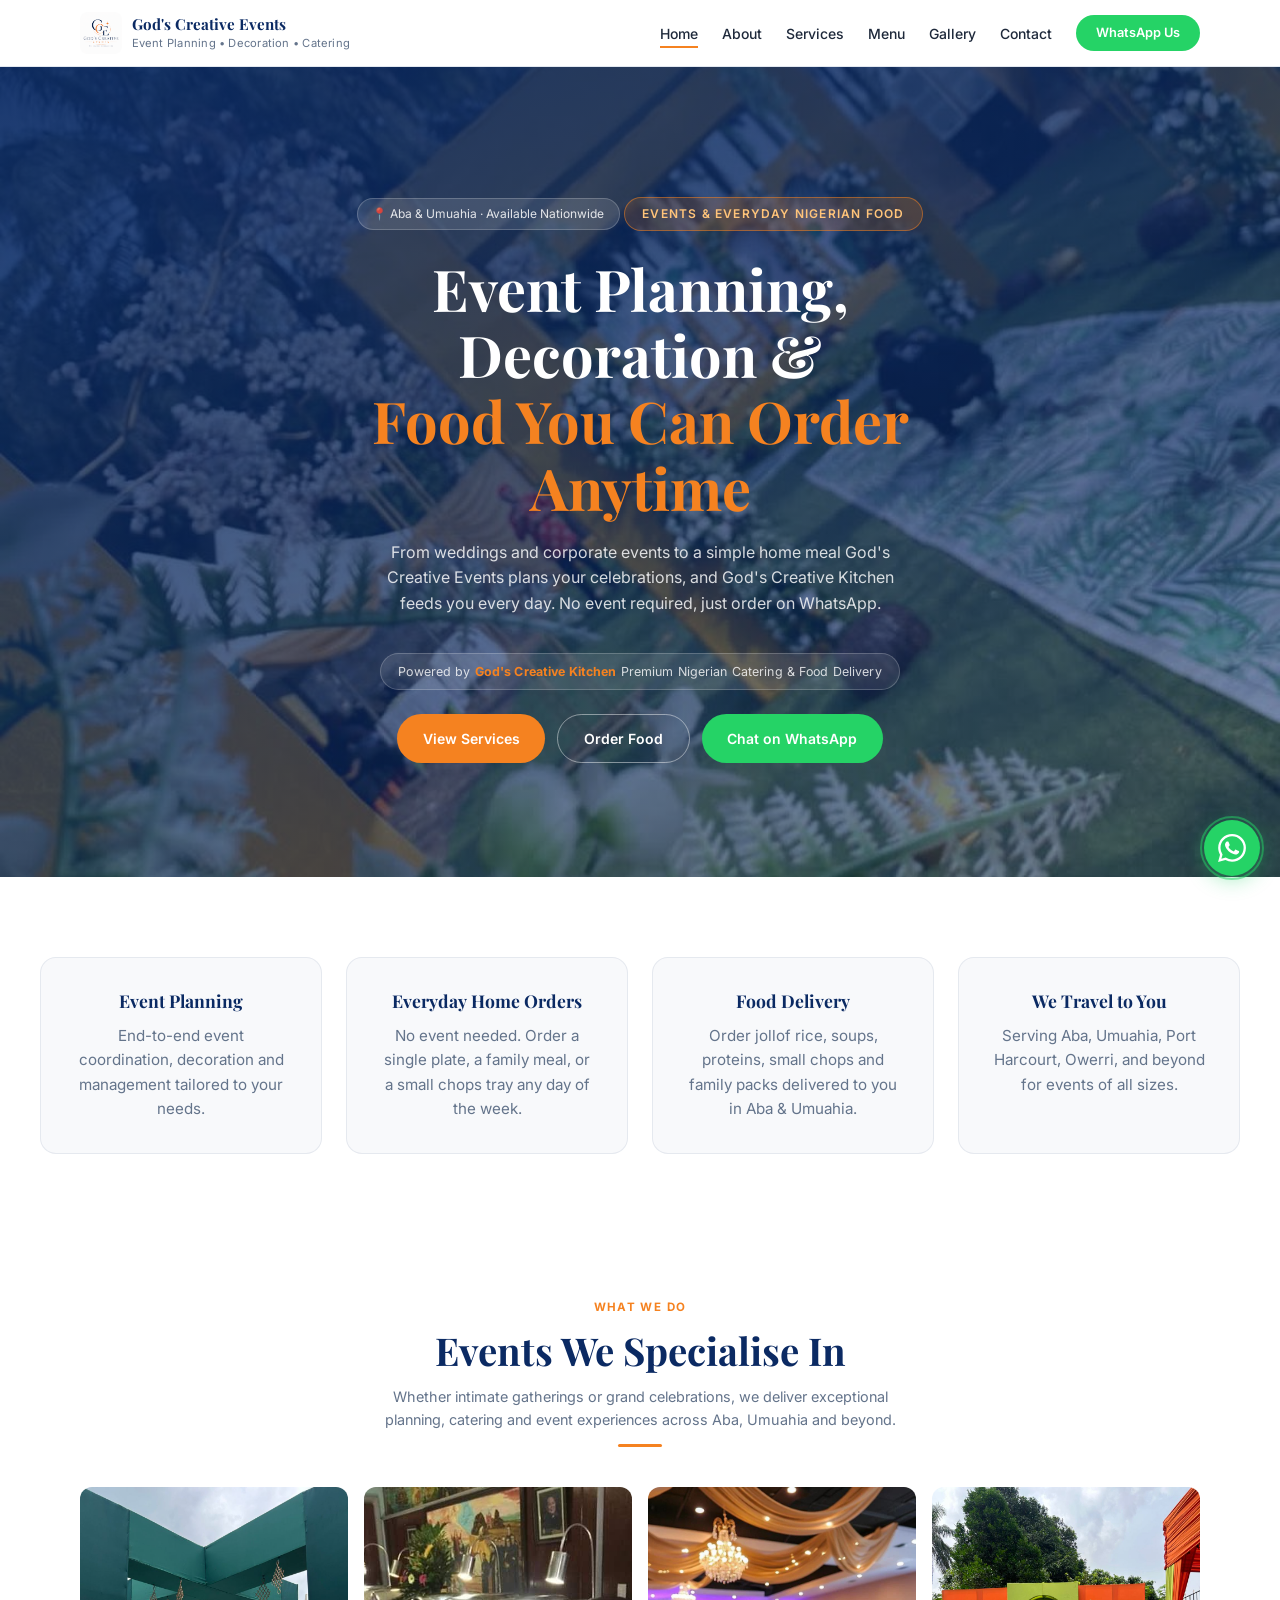
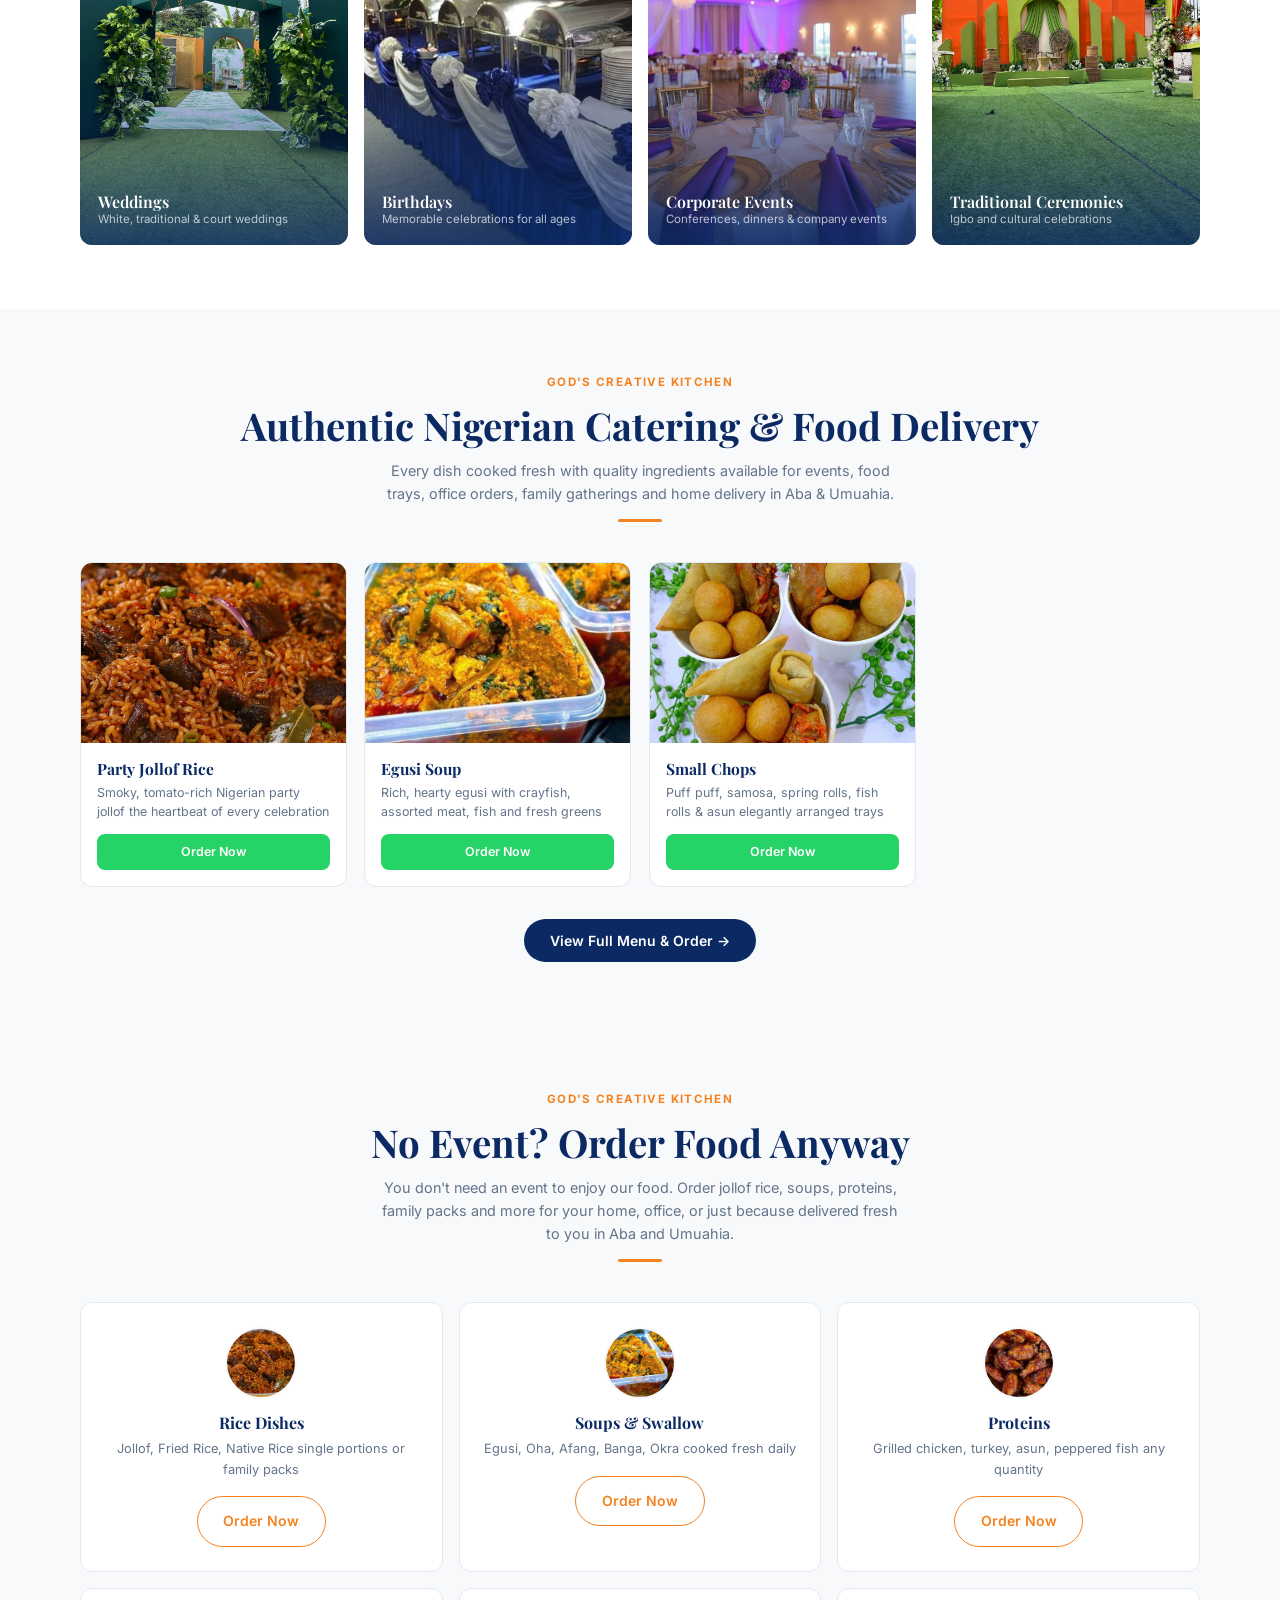
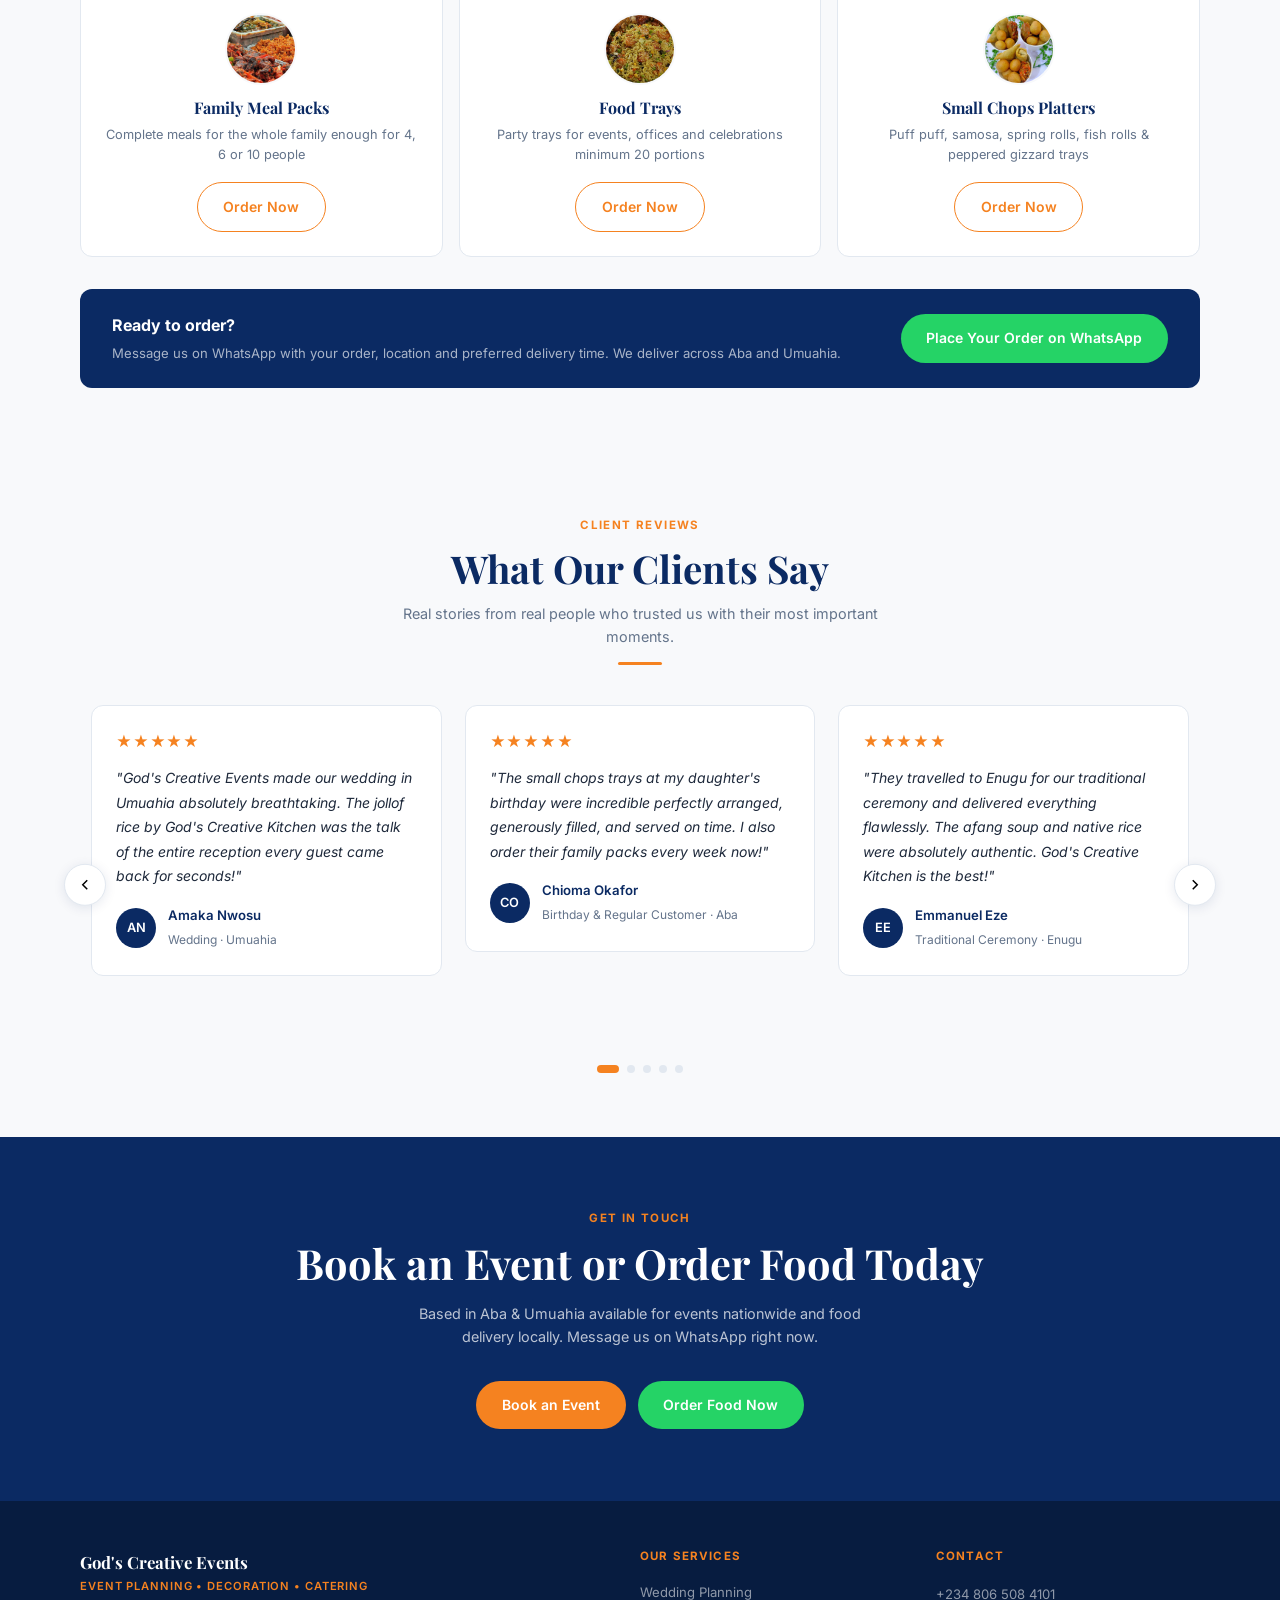
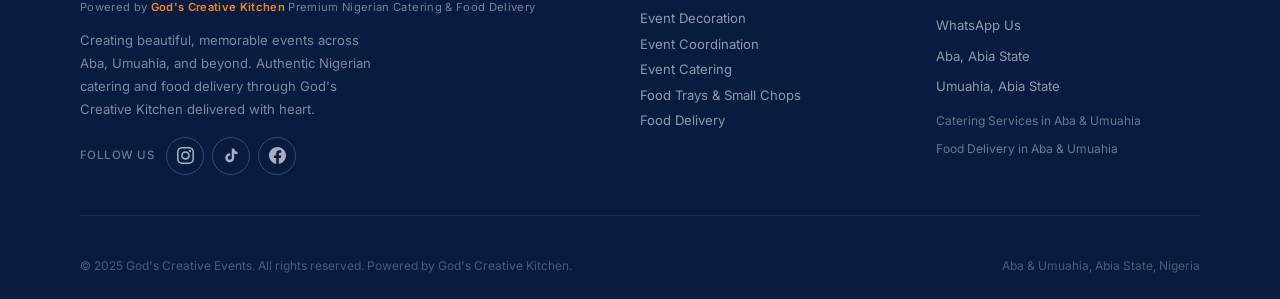
==== commit 5b771bc1: "update site" ====
--- a/index.html
+++ b/index.html
@@ -187,13 +187,13 @@
           <a href="https://wa.me/2348065084101?text=Hello%2C%20I%20would%20like%20to%20order%20Soup%20for%20delivery." class="btn btn-orange-outline" target="_blank">Order Now</a>
         </div>
         <div class="delivery-card">
-          <div class="delivery-img"><img src="images/menu/chicken.jpg" alt="Proteins Delivery"></div>
+          <div class="delivery-img"><img src="images/menu/proteins-chicken.jpg" alt="Proteins Delivery"></div>
           <h4>Proteins</h4>
           <p>Grilled chicken, turkey, asun, peppered fish  any quantity</p>
           <a href="https://wa.me/2348065084101?text=Hello%2C%20I%20would%20like%20to%20order%20Proteins%20for%20delivery." class="btn btn-orange-outline" target="_blank">Order Now</a>
         </div>
         <div class="delivery-card">
-          <div class="delivery-img"><img src="images/menu/white-rice-stew.jpg" alt="Family Meal Packs Delivery"></div>
+          <div class="delivery-img"><img src="images/menu/Family-Meal-Packs.jpg" alt="Family Meal Packs Delivery"></div>
           <h4>Family Meal Packs</h4>
           <p>Complete meals for the whole family  enough for 4, 6 or 10 people</p>
           <a href="https://wa.me/2348065084101?text=Hello%2C%20I%20would%20like%20to%20order%20a%20Family%20Meal%20Pack." class="btn btn-orange-outline" target="_blank">Order Now</a>
@@ -280,7 +280,7 @@
                 <blockquote>"We hired them for our company's annual dinner in Aba and everything was seamless. The food catering was professional from start to finish and every guest was thoroughly impressed with the service."</blockquote>
                 <div class="testi-author">
                   <div class="testi-avatar">OA</div>
-                  <div class="testi-info"><strong>Obiageli Ananwu</strong><span>Corporate Event · Aba</span></div>
+                  <div class="testi-info"><strong>Obiageli Ananwu</strong><span>Corporate Event · Port Harcourt</span></div>
                 </div>
               </div>
             </div>
@@ -313,7 +313,7 @@
                 <blockquote>"Booked them for our office conference lunch in Umuahia and everyone loved the food. The service was professional, quantities were generous, and they cleaned up beautifully after. Will definitely use again!"</blockquote>
                 <div class="testi-author">
                   <div class="testi-avatar">CI</div>
-                  <div class="testi-info"><strong>Chukwuemeka Iroha</strong><span>Corporate Lunch · Umuahia</span></div>
+                  <div class="testi-info"><strong>Chukwuemeka Iroha</strong><span>Corporate Lunch · Owerri</span></div>
                 </div>
               </div>
             </div>
@@ -418,14 +418,14 @@
         <div class="why-card"><div class="why-num">3</div><div><h4>We Travel to You</h4><p>Based in Aba and Umuahia, serving events across Southeast Nigeria and beyond.</p></div></div>
         <div class="why-card"><div class="why-num">4</div><div><h4>Creative Decoration</h4><p>Our styling team transforms any venue into a stunning visual experience with bespoke décor.</p></div></div>
         <div class="why-card"><div class="why-num">5</div><div><h4>Always On Time</h4><p>Setup, food service, and cleanup always happen exactly when promised.</p></div></div>
-        <div class="why-card"><div class="why-num">6</div><div><h4>Transparent Pricing</h4><p>No hidden charges. All costs discussed and agreed before we begin — no surprises.</p></div></div>
+        <div class="why-card"><div class="why-num">6</div><div><h4>Transparent Pricing</h4><p>No hidden charges. All costs discussed and agreed before we begin no surprises.</p></div></div>
       </div>
     </div>
   </section>
   <section class="cta-section">
     <span class="eyebrow">Let's Connect</span>
     <h2>Ready to Plan or Order?</h2>
-    <p>Reach out today on WhatsApp — whether you're planning an event or ordering food, we're ready to help.</p>
+    <p>Reach out today on WhatsApp whether you're planning an event or ordering food, we're ready to help.</p>
     <div style="display:flex;flex-wrap:wrap;gap:.75rem;justify-content:center">
       <a href="https://wa.me/2348065084101?text=Hello%2C%20I%27d%20like%20to%20plan%20an%20event." class="btn btn-primary" target="_blank">Book an Event</a>
       <a href="https://wa.me/2348065084101?text=Hello%20God%27s%20Creative%20Kitchen%21%20I%20want%20to%20order%20food." class="btn btn-wa" target="_blank">Order Food Now</a>
@@ -486,7 +486,7 @@
         </div>
 
         <div class="svc-page-card">
-          <div class="svc-page-img"><img src="images/events/corporate.jpg" alt="Corporate Event Coordination Umuahia"></div>
+          <div class="svc-page-img"><img src="images/events/Event-corporate.jpg" alt="Corporate Event Coordination Umuahia"></div>
           <div class="svc-page-top"><h3>Event Coordination</h3><p>Professional day-of and full coordination for events of all sizes</p></div>
           <div class="svc-page-body">
             <ul class="feat-list">
@@ -515,7 +515,7 @@
       <div class="svc-page-grid">
 
         <div class="svc-page-card">
-          <div class="svc-page-img"><img src="images/menu/jollof-rice.jpg" alt="Nigerian Event Catering Aba Umuahia"></div>
+          <div class="svc-page-img"><img src="images/menu/Event-Catering.jpg" alt="Nigerian Event Catering Aba Umuahia"></div>
           <div class="svc-page-top"><h3>Event Catering</h3><p>Full Nigerian catering for weddings, birthdays &amp; corporate events</p></div>
           <div class="svc-page-body">
             <ul class="feat-list">
@@ -547,7 +547,7 @@
         </div>
 
         <div class="svc-page-card">
-          <div class="svc-page-img"><img src="images/events/corporate.jpg" alt="Corporate Catering Lunch Aba Umuahia"></div>
+          <div class="svc-page-img"><img src="images/events/Corporate-Meals.jpg" alt="Corporate Catering Lunch Aba Umuahia"></div>
           <div class="svc-page-top"><h3>Corporate Meals &amp; Lunches</h3><p>Office catering, executive lunches and corporate dining services</p></div>
           <div class="svc-page-body">
             <ul class="feat-list">
@@ -572,7 +572,7 @@
               <li>Single portion orders welcome</li>
               <li>Freshly cooked on order</li>
               <li>Delivery across Aba &amp; Umuahia</li>
-              <li>Order via WhatsApp — fast &amp; easy</li>
+              <li>Order via WhatsApp  fast &amp; easy</li>
             </ul>
             <a href="https://wa.me/2348065084101?text=Hello%20God%27s%20Creative%20Kitchen%21%20I%20want%20to%20order%20food%20for%20delivery." class="btn btn-wa" target="_blank" style="width:100%">Order for Delivery</a>
           </div>
@@ -735,7 +735,7 @@
           <div class="food-body"><h4>Chicken (Grilled)</h4><p>Well-seasoned, peppered chicken  grilled and served whole or in pieces for events</p><a href="https://wa.me/2348065084101?text=Hello%2C%20I%20would%20like%20to%20order%20Grilled%20Chicken." class="btn btn-wa" target="_blank">Order on WhatsApp</a></div>
         </div>
         <div class="food-card">
-          <div class="food-img"><img src="images/menu/chicken.jpg" alt="Fried Chicken Nigerian Catering"></div>
+          <div class="food-img"><img src="images/menu/Fried-chicken.jpg" alt="Fried Chicken Nigerian Catering"></div>
           <div class="food-body"><h4>Fried Chicken</h4><p>Crispy, golden fried chicken seasoned with our signature Nigerian spice blend</p><a href="https://wa.me/2348065084101?text=Hello%2C%20I%20would%20like%20to%20order%20Fried%20Chicken." class="btn btn-wa" target="_blank">Order on WhatsApp</a></div>
         </div>
         <div class="food-card">
@@ -815,7 +815,7 @@
           <div class="food-body"><h4>Salad</h4><p>Richly dressed Nigerian salad with vegetables, cream and a boiled egg garnish</p><a href="https://wa.me/2348065084101?text=Hello%2C%20I%20would%20like%20to%20order%20Salad." class="btn btn-wa" target="_blank">Order on WhatsApp</a></div>
         </div>
         <div class="food-card">
-          <div class="food-img"><img src="images/menu/salad.jpg" alt="Coleslaw Nigerian Catering"></div>
+          <div class="food-img"><img src="images/menu/Coleslaw-salad.jpg" alt="Coleslaw Nigerian Catering"></div>
           <div class="food-body"><h4>Coleslaw</h4><p>Crisp, creamy coleslaw with fresh cabbage and carrots  a refreshing side for any meal</p><a href="https://wa.me/2348065084101?text=Hello%2C%20I%20would%20like%20to%20order%20Coleslaw." class="btn btn-wa" target="_blank">Order on WhatsApp</a></div>
         </div>
         <div class="food-card">
@@ -893,7 +893,7 @@
       <div class="contact-grid">
         <div class="contact-form-card">
           <h3>Send Us a Message</h3>
-          <p class="sub">Fill in your details below  we'll open WhatsApp with your message pre-filled and ready to send.</p>
+          <p class="sub">Fill in your details below  we'll open WhatsApp with your message pre filled and ready to send.</p>
           <div class="form-group"><label>Your Full Name *</label><input type="text" id="cf-name" placeholder="Enter your full name"></div>
           <div class="form-group"><label>Phone Number *</label><input type="tel" id="cf-phone" placeholder="e.g. 08065084101"></div>
           <div class="form-group"><label>What do you need?</label>
@@ -913,7 +913,7 @@
               <option>Other</option>
             </select>
           </div>
-          <div class="form-group"><label>Your Message</label><textarea id="cf-message" placeholder="Tell us about your event or food order — date, location, number of guests or portions, and any special requirements..."></textarea></div>
+          <div class="form-group"><label>Your Message</label><textarea id="cf-message" placeholder="Tell us about your event or food order  date, location, number of guests or portions, and any special requirements..."></textarea></div>
           <button class="btn btn-wa" style="width:100%;font-size:.9rem;padding:.9rem" onclick="sendToWhatsApp()">Send via WhatsApp</button>
 
           <!-- SOCIAL MEDIA -->
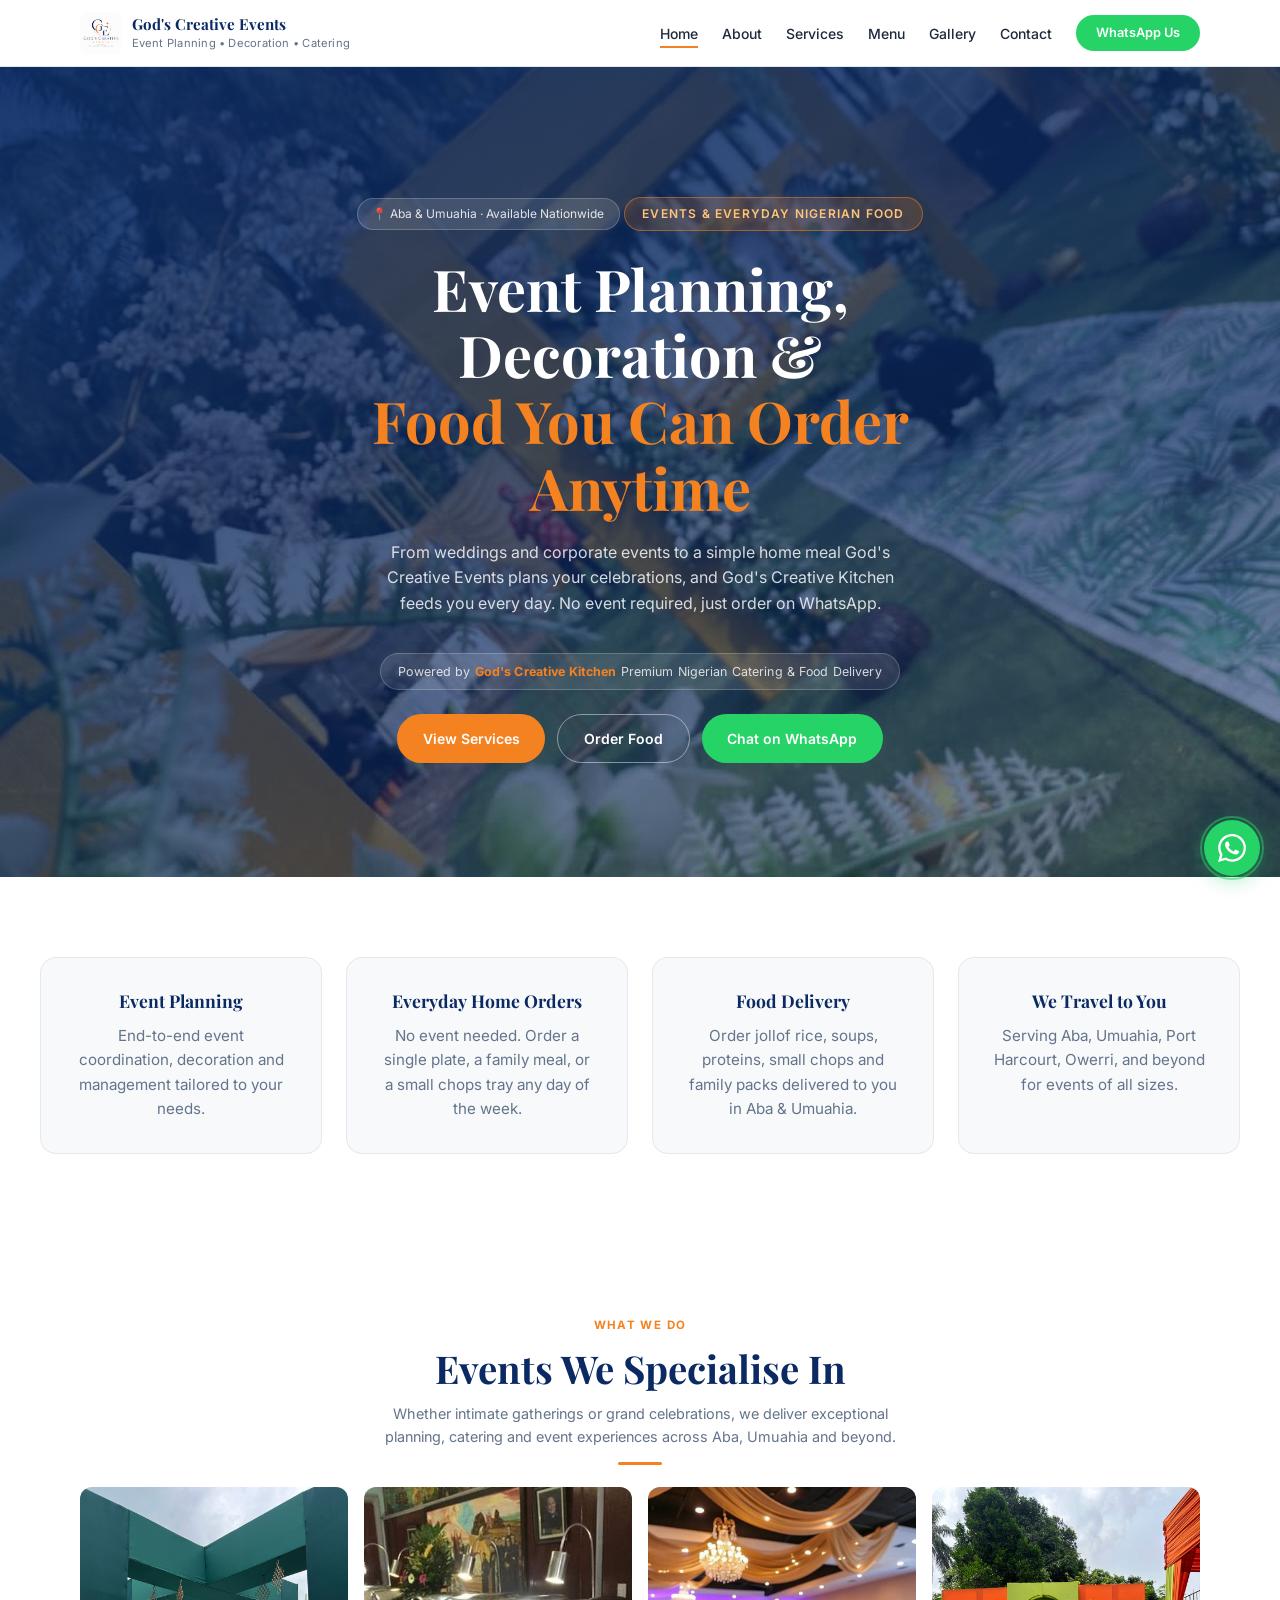
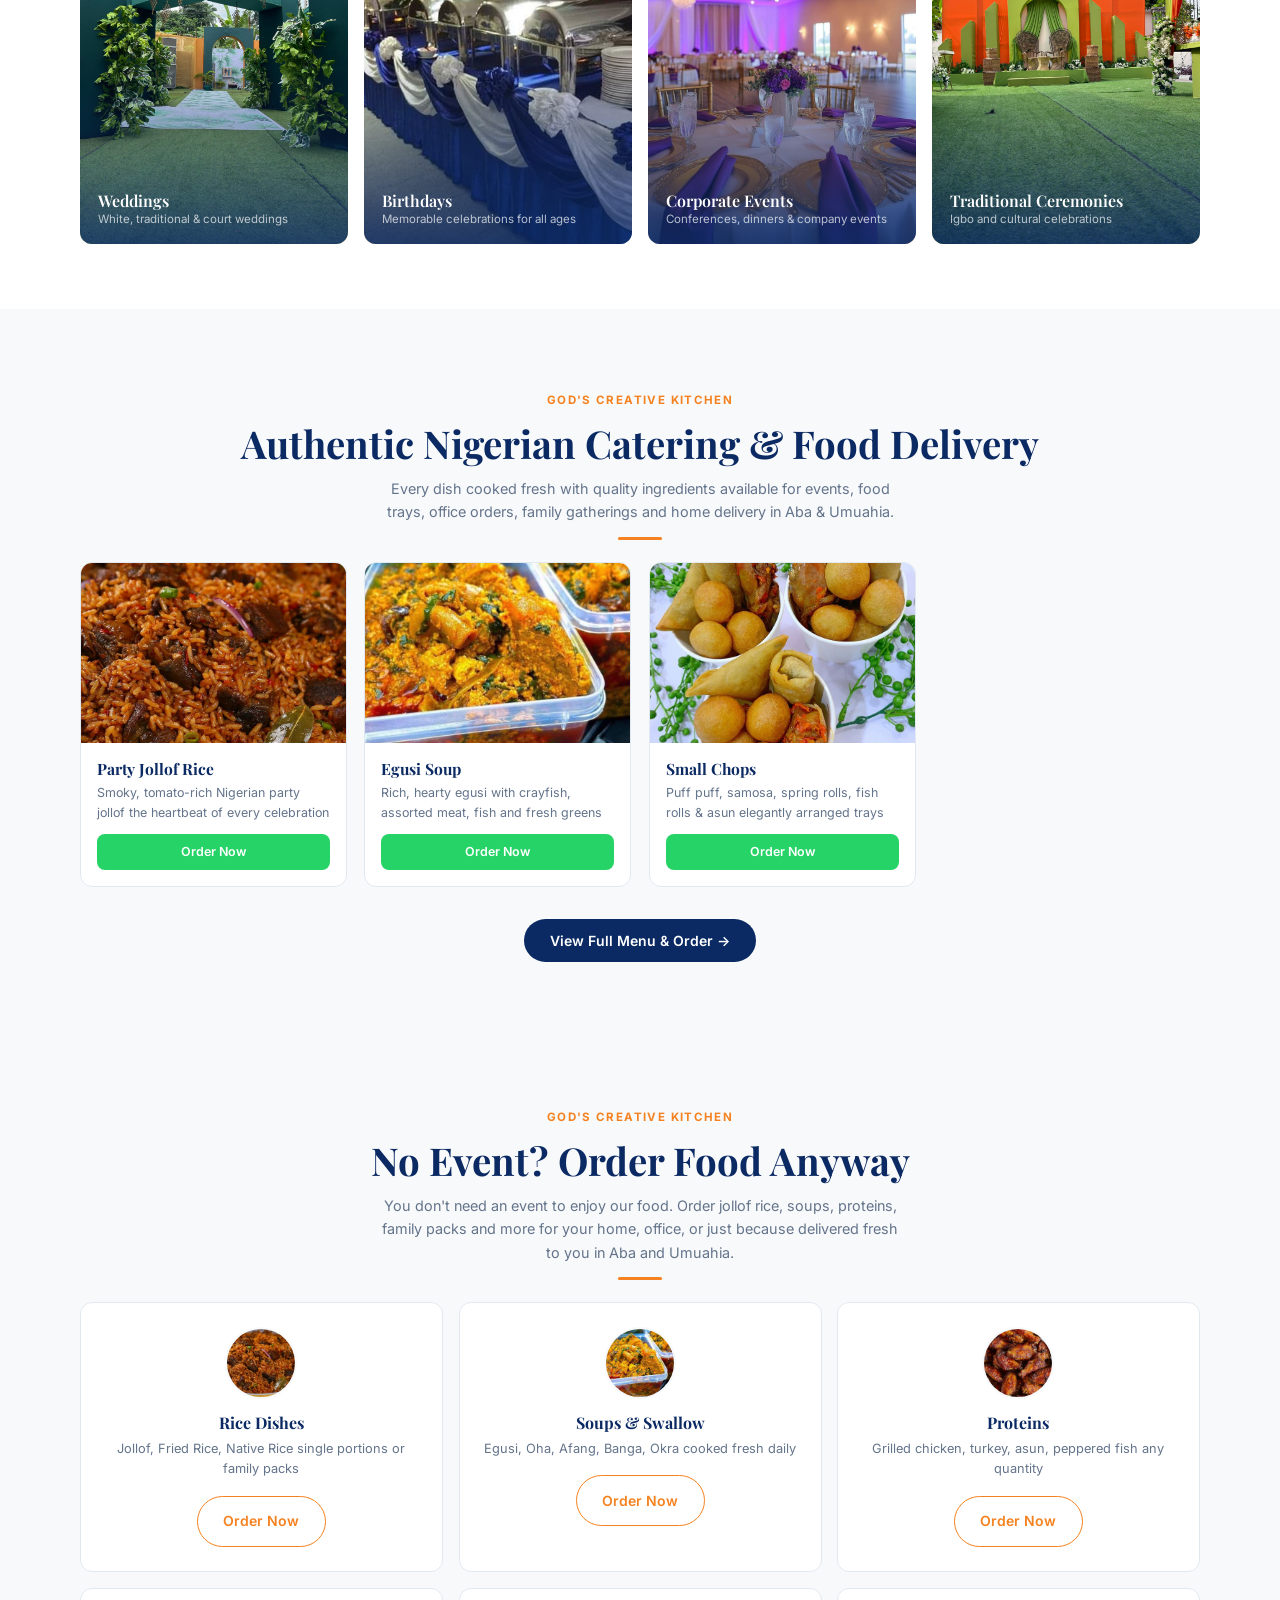
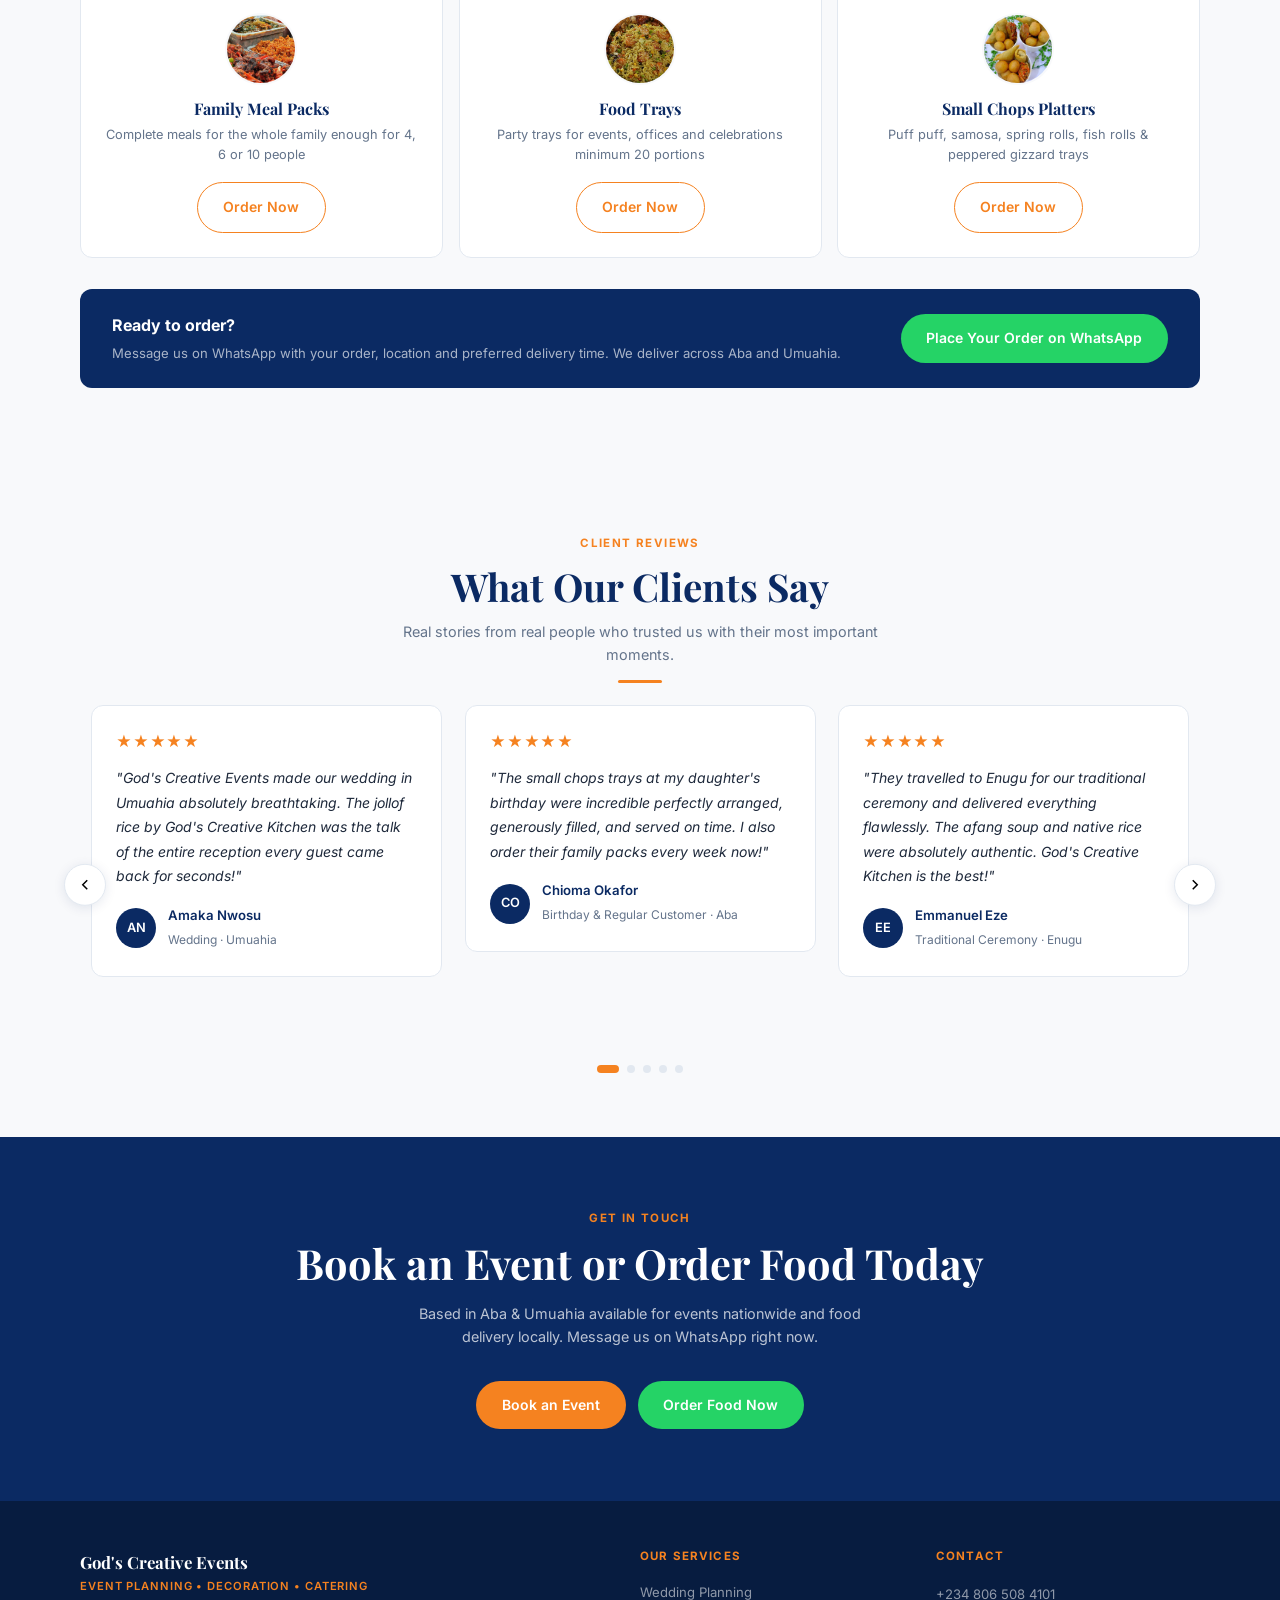
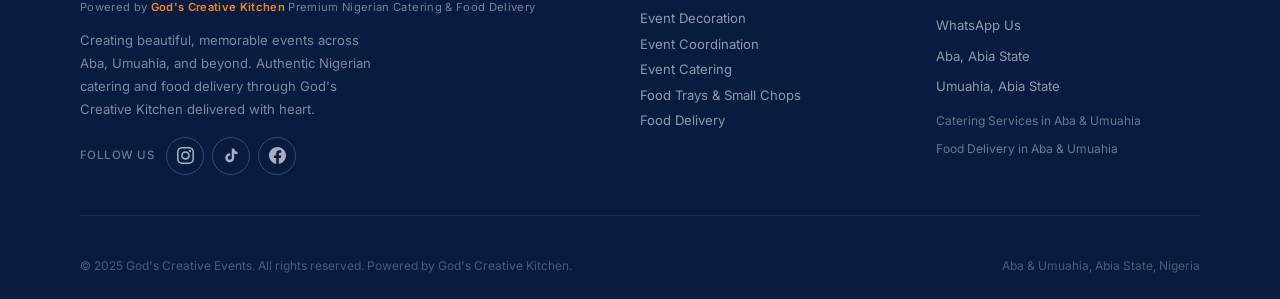
==== commit 10993627: "update site" ====
--- a/index.html
+++ b/index.html
@@ -11,6 +11,8 @@
 <link rel="apple-touch-icon" href="images/logo.png">
 <link rel="stylesheet" href="style.css">
 <link rel="stylesheet" href="style-additions.css">
+<link rel="stylesheet" href="style-additions.css">
+<link rel="stylesheet" href="style-premium.css">
 </head>
 <body>
 
@@ -617,8 +619,8 @@
       <!-- RICE DISHES -->
       <div class="cat-section active food-grid" id="menu-rice">
         <div class="food-card">
-          <div class="food-img"><img src="images/menu/white-rice-stew.jpg" alt="White Rice Plain Nigerian"></div>
-          <div class="food-body"><h4>White Rice</h4><p>Soft, perfectly cooked plain white rice  a versatile base for any soup or sauce</p><a href="https://wa.me/2348065084101?text=Hello%2C%20I%20would%20like%20to%20order%20White%20Rice." class="btn btn-wa" target="_blank">Order on WhatsApp</a></div>
+          <div class="food-img"><img src="images/menu/white-rice-beef.jpg" alt="White Rice Plain Nigerian"></div>
+          <div class="food-body"><h4>White Rice &amp;Beef</h4><p>Soft, perfectly cooked plain white rice  a versatile base for any soup or sauce</p><a href="https://wa.me/2348065084101?text=Hello%2C%20I%20would%20like%20to%20order%20White%20Rice." class="btn btn-wa" target="_blank">Order on WhatsApp</a></div>
         </div>
         <div class="food-card">
           <div class="food-img"><img src="images/menu/fried-rice.jpg" alt="Fried Rice Nigerian Catering"></div>
@@ -633,7 +635,7 @@
           <div class="food-body"><h4>Coconut Rice</h4><p>Fragrant rice cooked in rich coconut milk with a hint of spice  a delicious twist on the classic</p><a href="https://wa.me/2348065084101?text=Hello%2C%20I%20would%20like%20to%20order%20Coconut%20Rice." class="btn btn-wa" target="_blank">Order on WhatsApp</a></div>
         </div>
         <div class="food-card">
-          <div class="food-img"><img src="images/menu/white-rice-stew.jpg" alt="White Rice and Sauce Nigerian"></div>
+          <div class="food-img"><img src="images/menu/white-sause-stew.jpg" alt="White Rice and Sauce Nigerian"></div>
           <div class="food-body"><h4>White Rice &amp; Sauce</h4><p>Plain white rice served with your choice of chicken, beef, fish or egg sauce</p><a href="https://wa.me/2348065084101?text=Hello%2C%20I%20would%20like%20to%20order%20White%20Rice%20and%20Sauce." class="btn btn-wa" target="_blank">Order on WhatsApp</a></div>
         </div>
         <div class="food-card">
@@ -674,7 +676,7 @@
         </div>
         <div class="food-card">
           <div class="food-img"><img src="images/menu/white-soup.jpg" alt="White Soup Ofe Onugbu Igbo"></div>
-          <div class="food-body"><h4>White Soup (Ofe Onugbu)</h4><p>Delicate, flavourful Igbo white soup with cocoyam, ukpaka and assorted proteins</p><a href="https://wa.me/2348065084101?text=Hello%2C%20I%20would%20like%20to%20order%20White%20Soup." class="btn btn-wa" target="_blank">Order on WhatsApp</a></div>
+          <div class="food-body"><h4>White Soup (Ofe Nsala)</h4><p>Delicate, flavourful Igbo white soup with cocoyam, ukpaka and assorted proteins</p><a href="https://wa.me/2348065084101?text=Hello%2C%20I%20would%20like%20to%20order%20White%20Soup." class="btn btn-wa" target="_blank">Order on WhatsApp</a></div>
         </div>
         <div class="food-card">
           <div class="food-img"><img src="images/menu/bitterleaf-soup.jpg" alt="Bitterleaf Soup Igbo Nigerian"></div>
@@ -724,6 +726,10 @@
           <div class="food-img"><img src="images/menu/Abacha.jpg" alt="Garri with Soup Nigerian"></div>
           <div class="food-body"><h4>Abacha (African Salad)</h4><p>Authentic Eastern Nigerian delicacy prepared with abacha, ugba, fish, kpomo and traditional spices.</p><a href="https://wa.me/2348065084101?text=Hello%2C%20I%20would%20like%20to%20order%20Garri%20with%20Soup." class="btn btn-wa" target="_blank">Order on WhatsApp</a></div>
         </div>
+        <div class="food-card">
+          <div class="food-img"><img src="images/menu/Nkwobi Africa native food.jpeg" alt="Garri with Soup Nigerian"></div>
+          <div class="food-body"><h4>Nkwobi (African Native Food)</h4><p>Authentic Eastern Nigerian delicacy prepared with Goat Meat, ugba, and traditional spices.</p><a href="https://wa.me/2348065084101?text=Hello%2C%20I%20would%20like%20to%20order%20Garri%20with%20Soup." class="btn btn-wa" target="_blank">Order on WhatsApp</a></div>
+        </div>
 
       </div>
       
@@ -747,7 +753,7 @@
           <div class="food-body"><h4>Bonga Fish</h4><p>Smoky, flavourful bonga fish  perfect with native rice or any soup of your choice</p><a href="https://wa.me/2348065084101?text=Hello%2C%20I%20would%20like%20to%20order%20Bonga%20Fish." class="btn btn-wa" target="_blank">Order on WhatsApp</a></div>
         </div>
         <div class="food-card">
-          <div class="food-img"><img src="images/menu/goat-meat.jpg" alt="Beef Nigerian Catering"></div>
+          <div class="food-img"><img src="images/menu/beef-meat.jpg" alt="Beef Nigerian Catering"></div>
           <div class="food-body"><h4>Beef</h4><p>Tender, well-seasoned beef cuts  grilled, fried or stewed to your preference</p><a href="https://wa.me/2348065084101?text=Hello%2C%20I%20would%20like%20to%20order%20Beef." class="btn btn-wa" target="_blank">Order on WhatsApp</a></div>
         </div>
         <div class="food-card">
@@ -771,10 +777,6 @@
           <div class="food-body"><h4>Signature Cocktails</h4><p>Custom cocktails designed around your event theme, colour palette and brand</p><a href="https://wa.me/2348065084101?text=Hello%2C%20I%20would%20like%20to%20create%20Signature%20Cocktails%20for%20my%20event." class="btn btn-wa" target="_blank">Enquire on WhatsApp</a></div>
         </div>
         <div class="food-card">
-          <div class="food-img"><img src="images/menu/cocktail-mocktail.jpg" alt="Mocktails Virgin Drinks Nigeria"></div>
-          <div class="food-body"><h4>Mocktails &amp; Virgin Drinks</h4><p>Tropical, fruity and refreshing non-alcoholic mocktails for all guests including children</p><a href="https://wa.me/2348065084101?text=Hello%2C%20I%20would%20like%20to%20order%20Mocktails%20for%20my%20event." class="btn btn-wa" target="_blank">Enquire on WhatsApp</a></div>
-        </div>
-        <div class="food-card">
           <div class="food-img"><img src="images/menu/cocktail-welcome.jpg" alt="Welcome Drinks Reception Service Nigeria"></div>
           <div class="food-body"><h4>Welcome Drinks &amp; Reception</h4><p>Elegant welcome drinks service at the entrance or reception of your event</p><a href="https://wa.me/2348065084101?text=Hello%2C%20I%20would%20like%20to%20book%20a%20Welcome%20Drinks%20service%20for%20my%20event." class="btn btn-wa" target="_blank">Enquire on WhatsApp</a></div>
         </div>
@@ -799,7 +801,7 @@
           <div class="food-body"><h4>Beef Sauce</h4><p>Hearty tomato and pepper sauce cooked with well seasoned beef chunks</p><a href="https://wa.me/2348065084101?text=Hello%2C%20I%20would%20like%20to%20order%20Beef%20Sauce." class="btn btn-wa" target="_blank">Order on WhatsApp</a></div>
         </div>
         <div class="food-card">
-          <div class="food-img"><img src="images/menu/fish.jpg" alt="Fish Sauce Nigerian"></div>
+          <div class="food-img"><img src="images/menu/fish-sauce.jpg" alt="Fish Sauce Nigerian"></div>
           <div class="food-body"><h4>Fish Sauce</h4><p>Flavourful pepper sauce loaded with fresh fish  light yet satisfying</p><a href="https://wa.me/2348065084101?text=Hello%2C%20I%20would%20like%20to%20order%20Fish%20Sauce." class="btn btn-wa" target="_blank">Order on WhatsApp</a></div>
         </div>
         <div class="food-card">
@@ -1038,5 +1040,6 @@
 </a>
 
 <script src="script.js"></script>
+<script src="script-premium.js"></script> 
 </body>
 </html>
--- a/style-additions.css
+++ b/style-additions.css
@@ -0,0 +1,31 @@
+/* ===== REVIEWS CAROUSEL ===== */
+.reviews-carousel-wrapper{position:relative;overflow:hidden;padding:0 0 2.5rem}
+.reviews-track{display:flex;transition:transform .5s cubic-bezier(.4,0,.2,1)}
+.review-slide{min-width:100%;padding:0 .5rem}
+@media(min-width:600px){.review-slide{min-width:50%;padding:0 .6rem}}
+@media(min-width:900px){.review-slide{min-width:33.333%;padding:0 .7rem}}
+.reviews-carousel-outer{position:relative}
+.carousel-btn{position:absolute;top:50%;transform:translateY(-60%);z-index:10;width:42px;height:42px;border-radius:50%;background:white;border:1.5px solid var(--border);display:flex;align-items:center;justify-content:center;cursor:pointer;transition:all .2s;box-shadow:0 2px 12px rgba(11,42,99,.1)}
+.carousel-btn:hover{background:var(--navy);border-color:var(--navy);color:white}
+.carousel-btn svg{width:18px;height:18px;stroke:currentColor;stroke-width:2;fill:none;display:block}
+.carousel-btn:hover svg{stroke:white}
+.carousel-prev{left:-1rem}
+.carousel-next{right:-1rem}
+@media(max-width:600px){.carousel-prev{left:-.25rem}.carousel-next{right:-.25rem}}
+.carousel-dots{display:flex;justify-content:center;gap:.5rem;margin-top:1.5rem}
+.carousel-dot{width:8px;height:8px;border-radius:50%;background:var(--border);border:none;cursor:pointer;transition:all .25s;padding:0}
+.carousel-dot.active{background:var(--orange);width:22px;border-radius:4px}
+
+/* ===== SOCIAL ICONS ===== */
+.social-icons{display:flex;align-items:center;gap:.65rem}
+.social-icon{display:flex;align-items:center;justify-content:center;width:38px;height:38px;border-radius:50%;border:1.5px solid rgba(255,255,255,.2);color:rgba(255,255,255,.65);transition:all .2s;flex-shrink:0}
+.social-icon:hover{background:var(--orange);border-color:var(--orange);color:white;transform:translateY(-2px)}
+.social-icon svg{width:17px;height:17px;fill:currentColor;display:block}
+/* contact page social icons (on light bg) */
+.social-icons-light .social-icon{border-color:var(--border);color:var(--text-muted)}
+.social-icons-light .social-icon:hover{background:var(--orange);border-color:var(--orange);color:white}
+.social-connect-row{display:flex;align-items:center;gap:1rem;flex-wrap:wrap;margin-top:1.1rem}
+.social-connect-row span{font-size:.8rem;color:var(--text-muted);font-weight:500}
+/* footer social row */
+.footer-social-row{margin-top:1rem;display:flex;align-items:center;gap:.5rem}
+.footer-social-row span{font-size:.72rem;color:rgba(255,255,255,.4);font-weight:500;letter-spacing:.04em;text-transform:uppercase;margin-right:.25rem}
--- a/style-additions.css
+++ b/style-additions.css
@@ -0,0 +1,31 @@
+/* ===== REVIEWS CAROUSEL ===== */
+.reviews-carousel-wrapper{position:relative;overflow:hidden;padding:0 0 2.5rem}
+.reviews-track{display:flex;transition:transform .5s cubic-bezier(.4,0,.2,1)}
+.review-slide{min-width:100%;padding:0 .5rem}
+@media(min-width:600px){.review-slide{min-width:50%;padding:0 .6rem}}
+@media(min-width:900px){.review-slide{min-width:33.333%;padding:0 .7rem}}
+.reviews-carousel-outer{position:relative}
+.carousel-btn{position:absolute;top:50%;transform:translateY(-60%);z-index:10;width:42px;height:42px;border-radius:50%;background:white;border:1.5px solid var(--border);display:flex;align-items:center;justify-content:center;cursor:pointer;transition:all .2s;box-shadow:0 2px 12px rgba(11,42,99,.1)}
+.carousel-btn:hover{background:var(--navy);border-color:var(--navy);color:white}
+.carousel-btn svg{width:18px;height:18px;stroke:currentColor;stroke-width:2;fill:none;display:block}
+.carousel-btn:hover svg{stroke:white}
+.carousel-prev{left:-1rem}
+.carousel-next{right:-1rem}
+@media(max-width:600px){.carousel-prev{left:-.25rem}.carousel-next{right:-.25rem}}
+.carousel-dots{display:flex;justify-content:center;gap:.5rem;margin-top:1.5rem}
+.carousel-dot{width:8px;height:8px;border-radius:50%;background:var(--border);border:none;cursor:pointer;transition:all .25s;padding:0}
+.carousel-dot.active{background:var(--orange);width:22px;border-radius:4px}
+
+/* ===== SOCIAL ICONS ===== */
+.social-icons{display:flex;align-items:center;gap:.65rem}
+.social-icon{display:flex;align-items:center;justify-content:center;width:38px;height:38px;border-radius:50%;border:1.5px solid rgba(255,255,255,.2);color:rgba(255,255,255,.65);transition:all .2s;flex-shrink:0}
+.social-icon:hover{background:var(--orange);border-color:var(--orange);color:white;transform:translateY(-2px)}
+.social-icon svg{width:17px;height:17px;fill:currentColor;display:block}
+/* contact page social icons (on light bg) */
+.social-icons-light .social-icon{border-color:var(--border);color:var(--text-muted)}
+.social-icons-light .social-icon:hover{background:var(--orange);border-color:var(--orange);color:white}
+.social-connect-row{display:flex;align-items:center;gap:1rem;flex-wrap:wrap;margin-top:1.1rem}
+.social-connect-row span{font-size:.8rem;color:var(--text-muted);font-weight:500}
+/* footer social row */
+.footer-social-row{margin-top:1rem;display:flex;align-items:center;gap:.5rem}
+.footer-social-row span{font-size:.72rem;color:rgba(255,255,255,.4);font-weight:500;letter-spacing:.04em;text-transform:uppercase;margin-right:.25rem}
--- a/style-premium.css
+++ b/style-premium.css
@@ -0,0 +1,186 @@
+/* ---- Smooth scrolling (in case it's ever overridden) ---- */
+html { scroll-behavior: smooth; }
+@media (prefers-reduced-motion: reduce) {
+  html { scroll-behavior: auto; }
+  *, *::before, *::after {
+    animation-duration: 0.01ms !important;
+    animation-iteration-count: 1 !important;
+    transition-duration: 0.01ms !important;
+    scroll-behavior: auto !important;
+  }
+}
+
+/* ---- Sticky nav: subtle elevation once page is scrolled ---- */
+.nav {
+  transition: box-shadow .3s ease, background-color .3s ease;
+}
+.nav.is-scrolled {
+  box-shadow: 0 4px 24px rgba(11,42,99,.08);
+}
+
+/* ---- Scroll-reveal base classes (toggled by JS via IntersectionObserver) ---- */
+.reveal {
+  opacity: 0;
+  transform: translateY(28px);
+  transition: opacity .7s cubic-bezier(.16,.84,.44,1), transform .7s cubic-bezier(.16,.84,.44,1);
+  will-change: opacity, transform;
+}
+.reveal.reveal-visible {
+  opacity: 1;
+  transform: translateY(0);
+}
+/* Stagger helper — children get incremental delay via inline custom property set by JS */
+.reveal[style*="--rd"] { transition-delay: var(--rd); }
+
+/* Section headers get a slightly softer reveal (fade + small rise) */
+.section-header.reveal { transform: translateY(18px); }
+
+/* ---- Image reveal: subtle clip + fade-scale as images enter viewport ---- */
+.img-reveal {
+  overflow: hidden;
+  position: relative;
+}
+.img-reveal img {
+  opacity: 0;
+  transform: scale(1.08);
+  filter: saturate(.9);
+  transition: opacity .9s cubic-bezier(.16,.84,.44,1), transform 1.1s cubic-bezier(.16,.84,.44,1), filter .9s ease;
+}
+.img-reveal.img-reveal-visible img {
+  opacity: 1;
+  transform: scale(1);
+  filter: saturate(1);
+}
+
+/* ---- Card hover refinement (layers on top of existing hover rules) ---- */
+.svc-card, .svc-page-card, .food-card, .delivery-card, .testi-card, .stat-box, .why-card {
+  transition: transform .35s cubic-bezier(.16,.84,.44,1), box-shadow .35s cubic-bezier(.16,.84,.44,1);
+}
+.svc-card:hover, .delivery-card:hover, .food-card:hover {
+  box-shadow: 0 14px 36px rgba(11,42,99,.14);
+}
+.testi-card:hover {
+  transform: translateY(-3px);
+  box-shadow: 0 10px 28px rgba(11,42,99,.1);
+}
+.why-card {
+  transition: transform .3s cubic-bezier(.16,.84,.44,1), box-shadow .3s ease, border-color .3s ease;
+}
+.why-card:hover {
+  transform: translateY(-3px);
+  box-shadow: 0 10px 26px rgba(11,42,99,.08);
+  border-color: rgba(245,130,32,.35);
+}
+.stat-box:hover {
+  transform: translateY(-3px);
+  box-shadow: 0 10px 24px rgba(11,42,99,.08);
+}
+
+/* ---- Event card image scale already exists; smooth the easing ---- */
+.ev-img img, .svc-img img, .svc-page-img img, .food-img img, .delivery-img img {
+  transition: transform .5s cubic-bezier(.16,.84,.44,1);
+}
+
+/* ---- Button hover polish: gentle lift + soft glow, no color changes ---- */
+.btn {
+  transition: transform .25s cubic-bezier(.16,.84,.44,1), box-shadow .25s ease, background-color .2s ease;
+}
+.btn-primary:hover { box-shadow: 0 8px 22px rgba(245,130,32,.35); }
+.btn-navy:hover { box-shadow: 0 8px 22px rgba(11,42,99,.28); transform: translateY(-1px); }
+.btn-wa:hover { box-shadow: 0 8px 22px rgba(37,211,102,.35); }
+.btn-orange-outline:hover { box-shadow: 0 6px 18px rgba(245,130,32,.2); }
+.btn-outline-white:hover { box-shadow: 0 6px 18px rgba(255,255,255,.12); }
+.btn:active { transform: translateY(0) scale(.98); }
+
+/* ---- Tab buttons: smoother active/hover state ---- */
+.tab-btn {
+  transition: all .25s cubic-bezier(.16,.84,.44,1);
+}
+.tab-btn:hover:not(.active) {
+  border-color: var(--orange);
+  color: var(--orange);
+  transform: translateY(-1px);
+}
+
+/* ---- Gallery: refined hover + reveal-in stagger ---- */
+.gallery-item {
+  transition: transform .4s cubic-bezier(.16,.84,.44,1), box-shadow .4s ease;
+}
+.gallery-item:hover {
+  transform: translateY(-4px);
+  box-shadow: 0 16px 36px rgba(11,42,99,.18);
+}
+.gallery-overlay {
+  transition: background .3s ease, opacity .3s ease;
+}
+.gallery-overlay span {
+  transform: translateY(6px);
+  opacity: 0;
+  transition: transform .3s ease .05s, opacity .3s ease .05s;
+}
+.gallery-item:hover .gallery-overlay span {
+  transform: translateY(0);
+  opacity: 1;
+}
+
+/* ---- Reviews carousel: smoother card hover inside slider ---- */
+.review-slide .testi-card {
+  transition: transform .35s cubic-bezier(.16,.84,.44,1), box-shadow .35s ease;
+}
+.carousel-dot {
+  transition: all .3s cubic-bezier(.16,.84,.44,1);
+}
+
+/* ---- Floating WhatsApp button: refined entrance + breathing ---- */
+.wa-float {
+  transition: transform .3s cubic-bezier(.34,1.56,.64,1), box-shadow .3s ease;
+}
+.wa-float.wa-visible {
+  animation: waFloatIn .5s cubic-bezier(.34,1.56,.64,1) both;
+}
+@keyframes waFloatIn {
+  from { opacity: 0; transform: translateY(16px) scale(.8); }
+  to { opacity: 1; transform: translateY(0) scale(1); }
+}
+
+/* ---- Nav link underline: smoother easing (keeps existing color logic) ---- */
+.nav-links button::after {
+  transition: transform .3s cubic-bezier(.16,.84,.44,1);
+}
+
+/* ---- Logo subtle hover ---- */
+.nav-logo {
+  transition: opacity .25s ease;
+}
+.nav-logo:hover {
+  opacity: .85;
+}
+
+/* ---- Mobile responsiveness refinements (non-destructive additions) ---- */
+@media (max-width: 480px) {
+  .hero-content { padding-top: 4rem; }
+  .hero-btns { gap: .6rem; }
+  .hero-btns .btn { flex: 1 1 auto; min-width: 0; }
+  .carousel-prev { left: 0; }
+  .carousel-next { right: 0; }
+  .review-slide { padding: 0 .35rem; }
+}
+@media (max-width: 380px) {
+  .trust-item, .why-card, .stat-box { padding-left: 1.1rem; padding-right: 1.1rem; }
+}
+
+/* ---- Lazy-load fade-in for native lazy images ---- */
+img[loading="lazy"] {
+  transition: opacity .4s ease;
+}
+img.img-loaded {
+  opacity: 1;
+}
+
+/* ---- Prevent layout shift / improve perceived performance ---- */
+.svc-img, .svc-page-img, .food-img, .ev-img, .delivery-img {
+  background-color: var(--light);
+}
+.gallery-item img {
+  background-color: var(--light);
+}
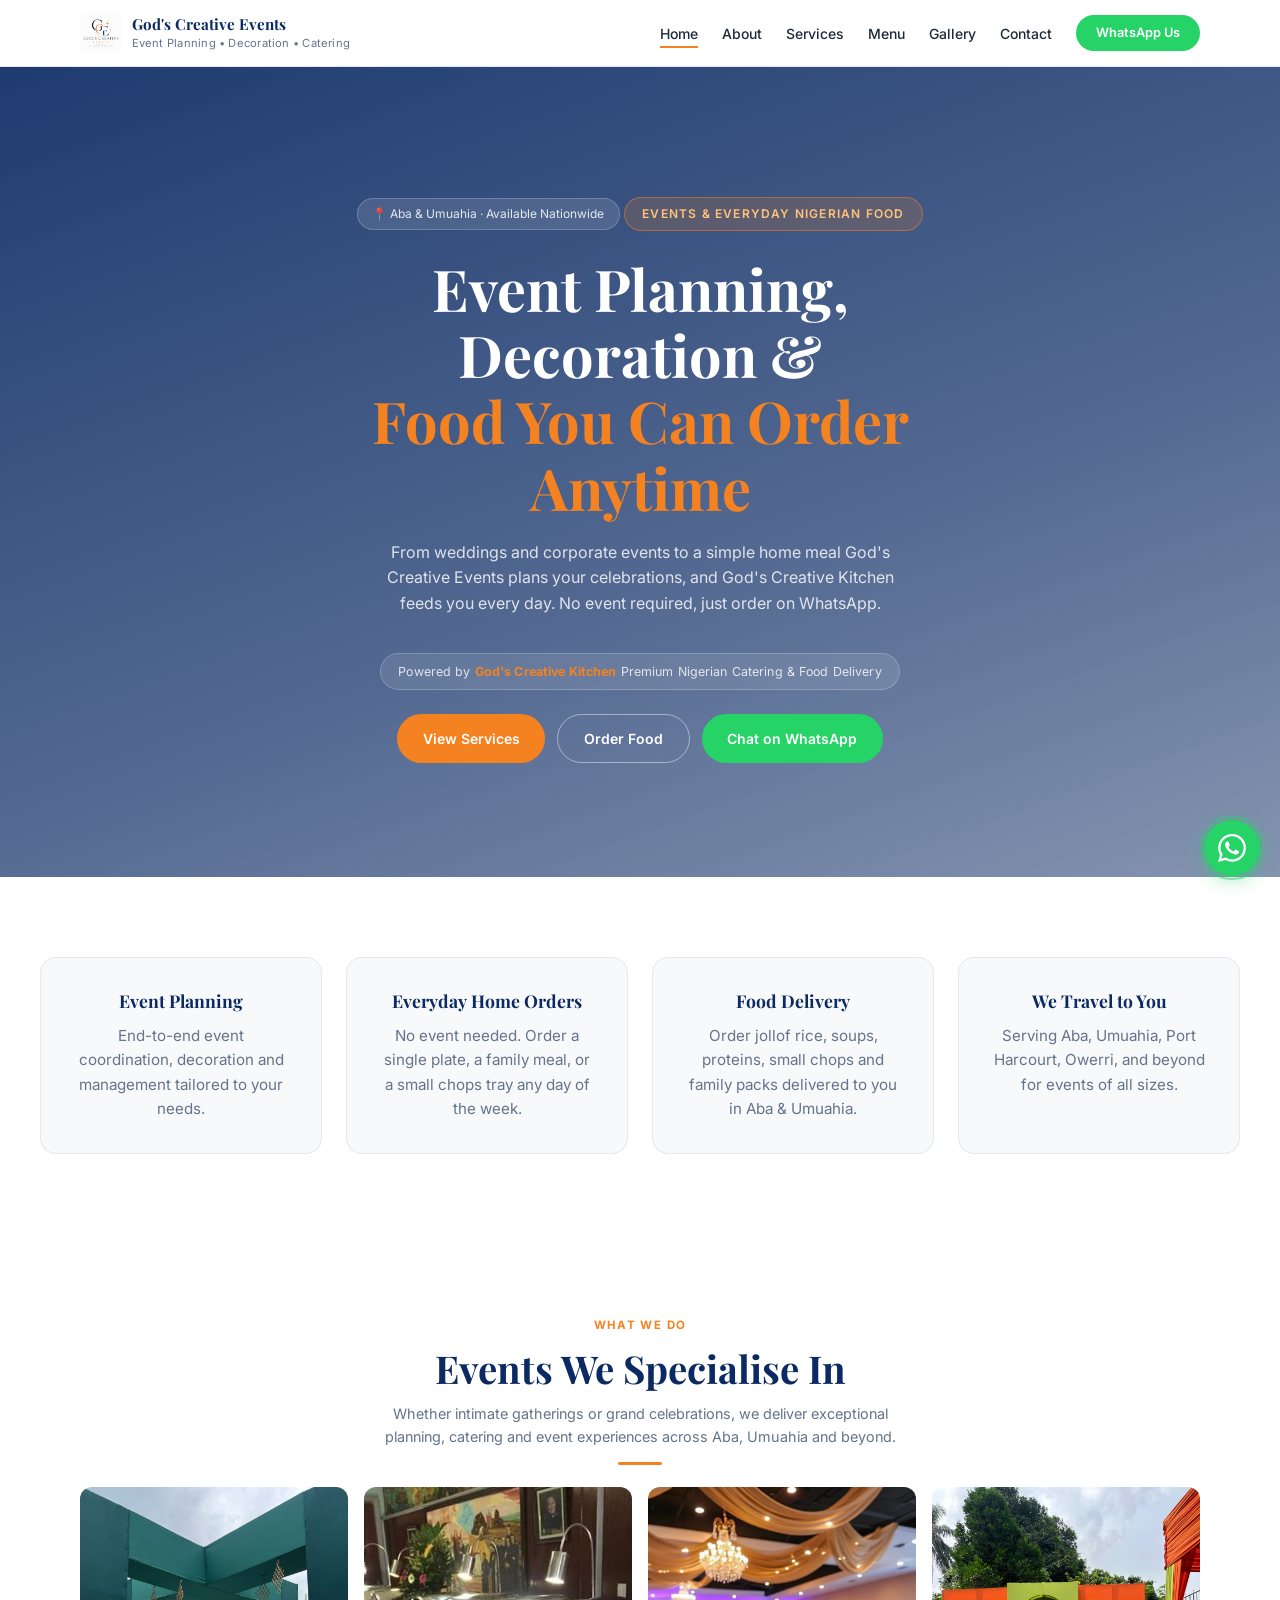
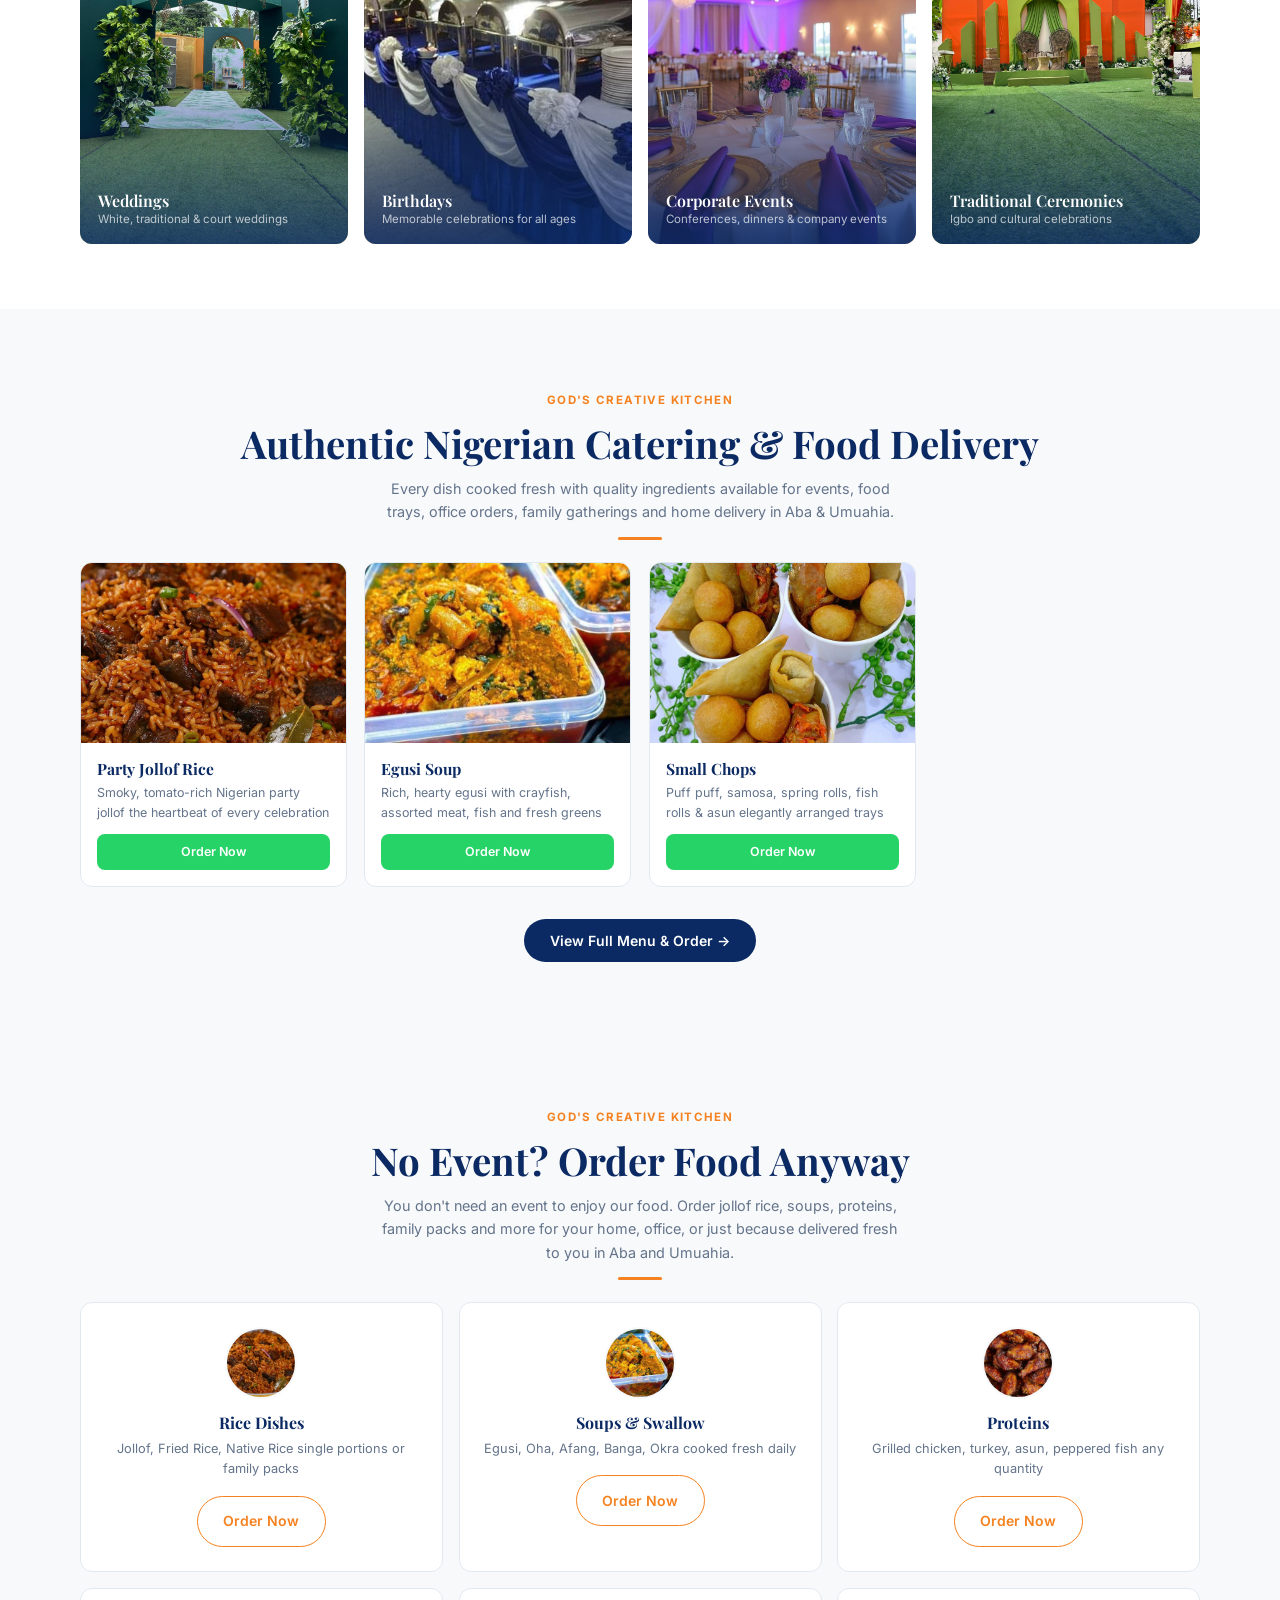
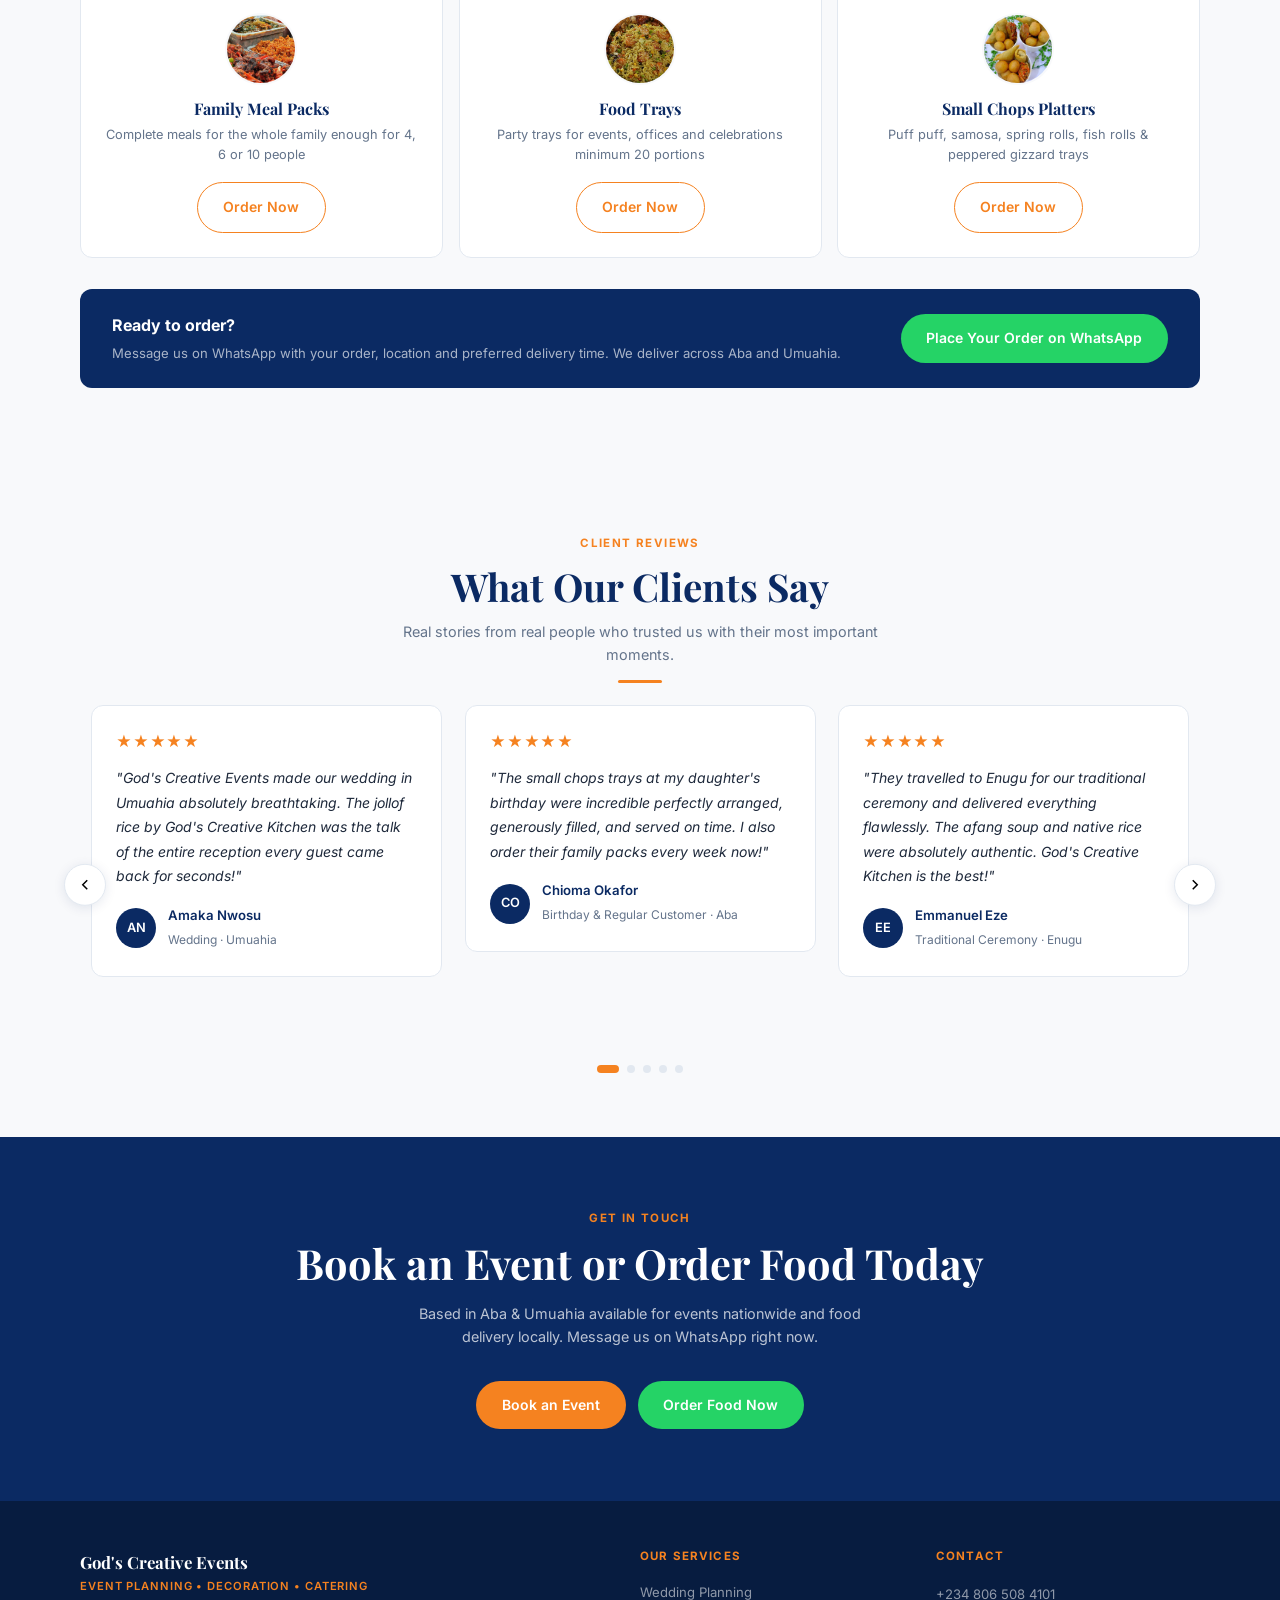
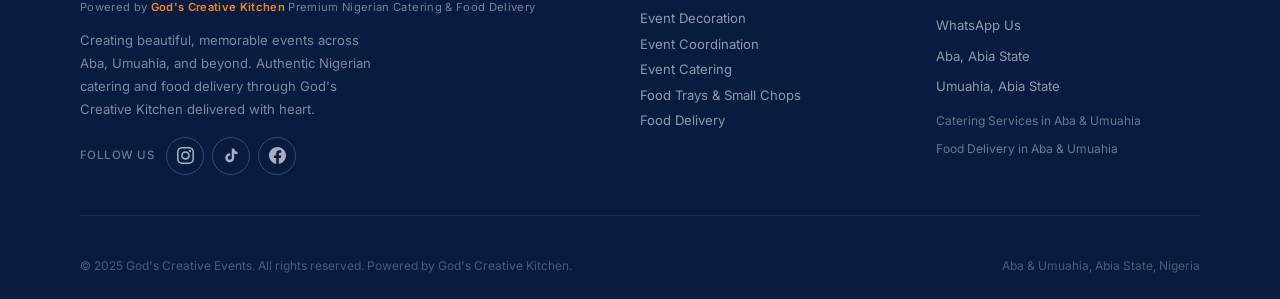
==== commit 2c56fc2c: "update site" ====
--- a/index.html
+++ b/index.html
@@ -54,23 +54,28 @@
 
 <!-- ====================== HOME PAGE ====================== -->
 <div class="page active" id="page-home">
-
-  <!-- HERO -->
-  <section class="hero">
-    <div class="hero-bg"></div>
-    <div class="hero-overlay"></div>
-    <div class="hero-content">
-      <div class="location-badge">📍 Aba &amp; Umuahia · Available Nationwide</div>
-      <div class="hero-badge">Events &amp; Everyday Nigerian Food</div>
-      <h1>Event Planning, Decoration &amp;<br><em>Food You Can Order Anytime</em></h1>
-      <p>From weddings and corporate events to a simple home meal  God's Creative Events plans your celebrations, and God's Creative Kitchen feeds you every day. No event required, just order on WhatsApp.</p>
-      <div class="powered-badge">Powered by <strong>God's Creative Kitchen</strong>  Premium Nigerian Catering &amp; Food Delivery</div>
-      <div class="hero-btns">
-        <button class="btn btn-primary" onclick="showPage('services')">View Services</button>
-        <button class="btn btn-outline-white" onclick="showPage('menu')">Order Food</button>
-        <a href="https://wa.me/2348065084101?text=Hello%2C%20I%27d%20like%20to%20discuss%20an%20upcoming%20event." class="btn btn-wa" target="_blank">Chat on WhatsApp</a>
-      </div>
-    </div>
+  
+<!-- HERO -->
+<section class="hero">
+  <div class="hero-bg">
+    <div class="hero-slide" style="background-image:url('images/hero.jpg')"></div>
+    <div class="hero-slide" style="background-image:url('images/events/wedding.jpg')"></div>
+    <div class="hero-slide" style="background-image:url('images/events/corporate.jpg')"></div>
+    <div class="hero-slide" style="background-image:url('images/menu/jollof-rice.jpg')"></div>
+  </div>
+  <div class="hero-overlay"></div>
+  <div class="hero-content">
+  <div class="location-badge">📍 Aba &amp; Umuahia · Available Nationwide</div>
+  <div class="hero-badge">Events &amp; Everyday Nigerian Food</div>
+  <h1>Event Planning, Decoration &amp;<br><em>Food You Can Order Anytime</em></h1>
+  <p>From weddings and corporate events to a simple home meal  God's Creative Events plans your celebrations, and God's Creative Kitchen feeds you every day. No event required, just order on WhatsApp.</p>
+  <div class="powered-badge">Powered by <strong>God's Creative Kitchen</strong>  Premium Nigerian Catering &amp; Food Delivery</div>
+  <div class="hero-btns">
+  <button class="btn btn-primary" onclick="showPage('services')">View Services</button>
+  <button class="btn btn-outline-white" onclick="showPage('menu')">Order Food</button>
+  <a href="https://wa.me/2348065084101?text=Hello%2C%20I%27d%20like%20to%20discuss%20an%20upcoming%20event." class="btn btn-wa" target="_blank">Chat on WhatsApp</a>
+  </div>
+  </div>
   </section>
 
   <!-- TRUST BAR -->
--- a/style-premium.css
+++ b/style-premium.css
@@ -1,3 +1,12 @@
+/* ============================================================
+   PREMIUM POLISH LAYER
+   Adds: scroll reveal animations, image reveal effects, refined
+   hover states, sticky nav shadow, gallery motion, mobile fixes,
+   smooth scrolling, and a rotating Ken-Burns hero background.
+   Does NOT change colors, fonts, layout, spacing, or content —
+   purely additive motion/interaction polish.
+   ============================================================ */
+
 /* ---- Smooth scrolling (in case it's ever overridden) ---- */
 html { scroll-behavior: smooth; }
 @media (prefers-reduced-motion: reduce) {
@@ -18,6 +27,43 @@
   box-shadow: 0 4px 24px rgba(11,42,99,.08);
 }
 
+/* ============================================================
+   HERO ROTATING BACKGROUND (Ken Burns zoom/pan + crossfade)
+   ============================================================ */
+.hero-bg{
+  position:absolute;inset:0;
+  background:none; /* replaces old single-image background */
+}
+.hero-slide{
+  position:absolute;inset:0;
+  background-size:cover;
+  background-position:center;
+  opacity:0;
+  animation:heroFade 20s infinite, heroZoom 20s infinite;
+  transform-origin:center center;
+}
+.hero-slide:nth-child(1){animation-delay:0s}
+.hero-slide:nth-child(2){animation-delay:5s}
+.hero-slide:nth-child(3){animation-delay:10s}
+.hero-slide:nth-child(4){animation-delay:15s}
+
+@keyframes heroFade{
+  0%{opacity:0}
+  3%{opacity:1}
+  22%{opacity:1}
+  28%{opacity:0}
+  100%{opacity:0}
+}
+
+@keyframes heroZoom{
+  0%{transform:scale(1) translate(0,0)}
+  100%{transform:scale(1.12) translate(-1.5%,-1.5%)}
+}
+
+@media (prefers-reduced-motion: reduce){
+  .hero-slide{animation:none;opacity:1;transform:none}
+}
+
 /* ---- Scroll-reveal base classes (toggled by JS via IntersectionObserver) ---- */
 .reveal {
   opacity: 0;
